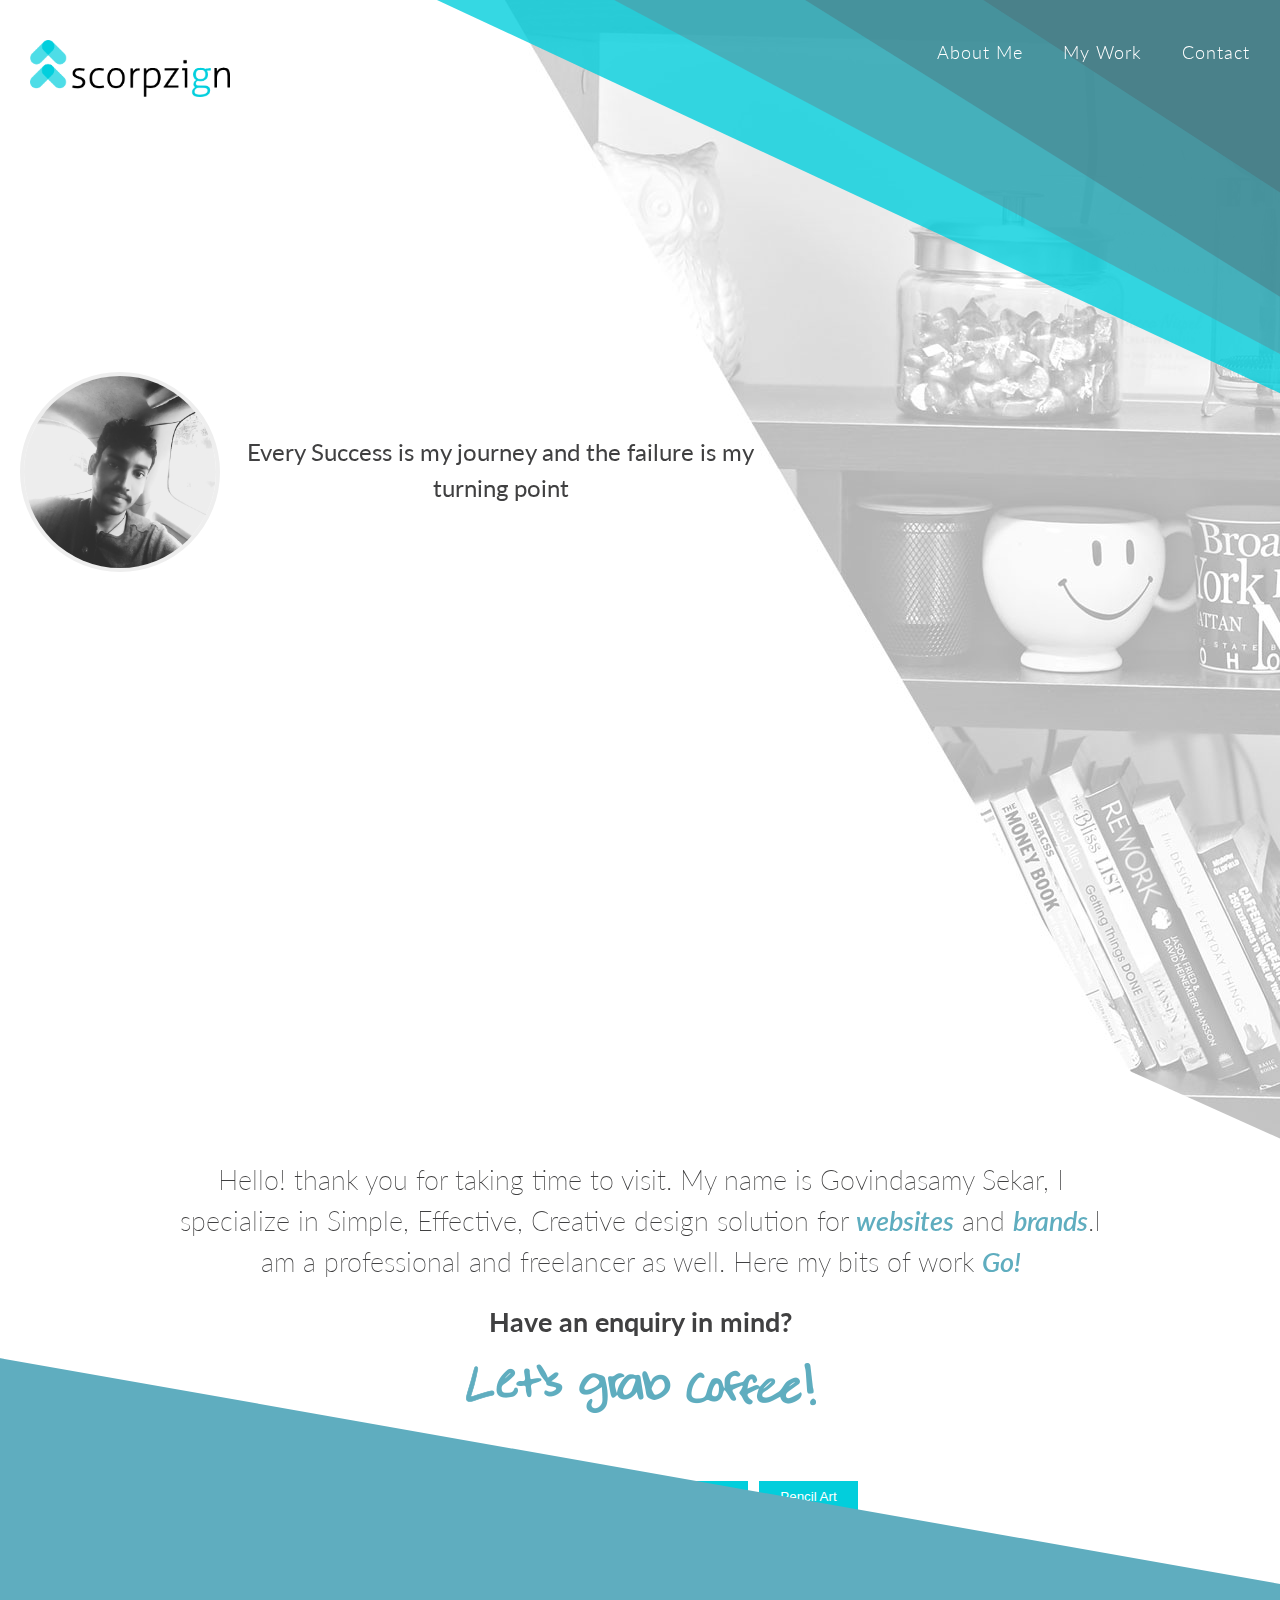
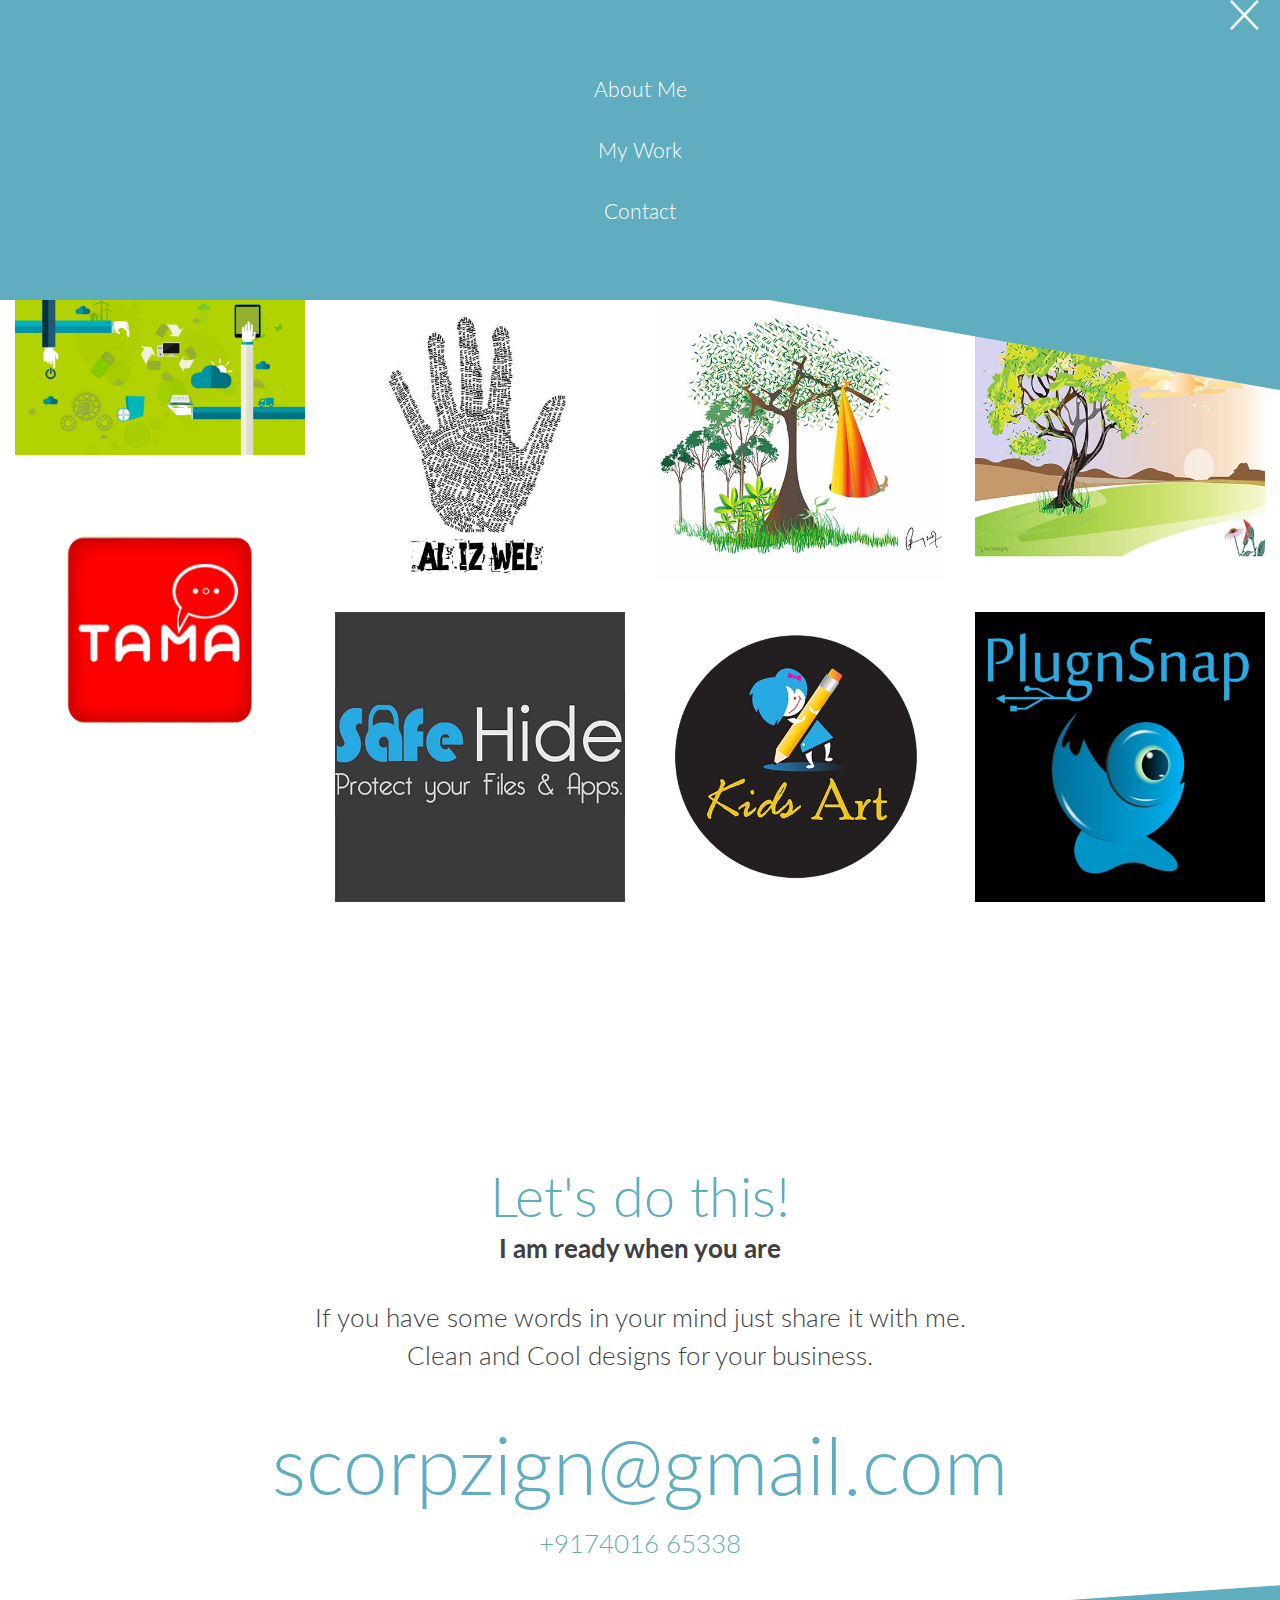
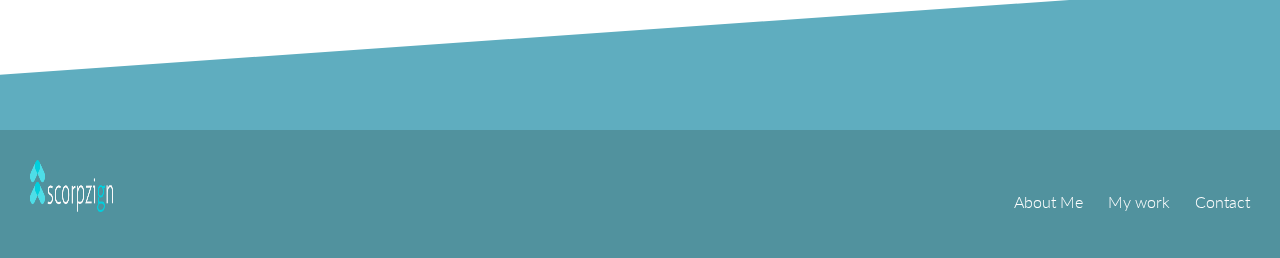
==== index.html @ b6881bab "Update index.html" ====
<!doctype html>
<html lang="en">
  
 
  
   <head>
    <meta http-equiv="content-type" content="text/html;charset=utf-8" />
      <meta name="viewport" content="width=device-width, initial-scale=1">
      <link rel="icon" type="image/x-icon" href="scorp-lpgplogo-fb.png"/>
      <title>Scorpzign - Web and Brand Designer</title>
      

    <meta name="description" content="Hello! thank you for taking time to visit. My name is Govindasamy Sekar, I specialize in Simple, Effective, Creative design solution for websites and brands.I am a professional and freelancer as well. Here my bits of work Go!">

<meta name="keywords" content="dofetch, do fetch, govindasamy, govindasamy sekar,web designer in karaikal , karaikal website, ui designer, govind">
    <meta name="author" content="govindasamy sekar">


<meta name="revisit-after" content="1 days"/>
<meta name="googlebot" content="ALL"/>
<meta name="robots" content="index,follow"/>
<meta name="rating" content="General"/>
<meta name="language" content="English">
<meta name="refresh" content="3">
      
      <link href='http://fonts.googleapis.com/css?family=Lato:400,300,700italic' rel='stylesheet' type='text/css'>		
<link rel="stylesheet" href="stylesheets/styles.css">
  <link rel="stylesheet" href="stylesheets/blueimp-gallery.min.css">
     
<link rel='stylesheet' id='style-css'  href='stylesheets/stylec1f9.css' type='text/css' media='all' />
<link rel="stylesheet" href="stylesheets/respon.css" media='all'/>


       <script>
  (function(i,s,o,g,r,a,m){i['GoogleAnalyticsObject']=r;i[r]=i[r]||function(){
  (i[r].q=i[r].q||[]).push(arguments)},i[r].l=1*new Date();a=s.createElement(o),
  m=s.getElementsByTagName(o)[0];a.async=1;a.src=g;m.parentNode.insertBefore(a,m)
  })(window,document,'script','https://www.google-analytics.com/analytics.js','ga');

  ga('create', 'UA-76411182-1', 'auto');
  ga('send', 'pageview');

</script>
   </head>
   
<body class="home">
      <div class="mobile-menu-wrapper"><a href="javascript:void(0)" class="close-menu">Close</a><a href="#about" title="About me" class="scroll">About Me</a><a href="#our-teams" title="My work" class="scroll">My Work</a><a href="#team-up" title="let's team up" class="scroll">Contact</a></div>
      <div class="pagewrapper">
         <div class="environment-image"></div>
         <div class="header"></div>
         <div class="header-wrapper">
            <div class="bars">
               <div class="bar-1"></div>
               <div class="bar-2"></div>
               <div class="bar-3"></div>
               <div class="bar-4"></div>
            </div>
            <div class="header-top">
               <a href="index.html" class="logo" title="dofetch"><img alt="dofetch" src="stylesheets/scorpzign-logo.png"></a>
               <nav><a href="#about" title="About me" class="scroll">About Me</a><a href="#our-teams" title="My work" class="our-teams-btn">My Work</a><a href="#team-up" title="let's team up" class="scroll">Contact</a><a href="#" title="Main Menu" class="mobile-menu">Menu</a></nav>
            </div>
            <div class="intro-message-wrapper">
               <div class="intro-message">
                 
                  <img src="stylesheets/govindasamy.png" class="govindasamy" alt="govindasamy">
                  <h1>Every Success is my journey and the failure is my turning point</h1>
               </div>
            </div>
         </div>
         <div class="bottom-page" id="about">
            <div class="triangle-intro"></div>
            <div class="intro-section">
               <p>Hello! thank you for taking time to visit. My name is Govindasamy Sekar, I specialize in Simple, Effective, Creative design solution for <em>websites</em> and <em>brands</em>.I am a professional and freelancer as well. Here my bits of work <em>Go!</em> </p>
               <p><strong>Have an enquiry in mind?</strong></p>
               <a href="#team-up" title="Let's grab coffee" class="grab-coffee">Let's grab coffee!</a>
            </div>
            <div class="bottom-page-content">
             
               <div class="portfolio" id="our-teams">

  
 <div class="container-fluid blockback">
   <div class="container-fluid nopadding">
      <div class="row vc_custom_1440172847478">
         <div class="wpb_column vc_column_container vc_col-sm-12">
            <div class="vc_column-inner ">
               <div class="wpb_wrapper">
                  <div class="container">
                     <div class="row ">
                        <div class="wpb_column vc_column_container vc_col-sm-12">
                           <div class="vc_column-inner ">
                              <div class="wpb_wrapper">
                                 <div class="main-wrapp">
                                    <div id="filters" class="fillter-wrap">	
                                        <button class="but activbut" data-filter="*">All </button>
                                      	
                                        <button class="but" data-filter=".branding">Branding </button>	
                                        <button class="but" data-filter=".designs">Designs </button>
                                       <button class="but" data-filter=".pencilart">Pencil Art</button>	
                                     </div>
                                    <div class="izotope-container home-izotope">
                                       <div class="grid-sizer"></div>
                                        
                                        
                           <!---pencil art---->         
                                        <div class="item pencilart">  <div class="layer"> <a href="pencilart.html" class="animsition-link"></a>	  <div class="vertical-align"> <h4>pencil art</h4> <h5>view</h5> </div> </div> <img class="img-responsive img-panel" src="stylesheets/D-02.jpg" alt="pencil art" /> </div> <div class="item pencilart">  <div class="layer"> <a href="pencilart.html" class="animsition-link"></a>	  <div class="vertical-align"> <h4>pencil art</h4> <h5>view</h5> </div> </div> <img class="img-responsive img-panel" src="stylesheets/D-04.jpg" alt="pencil art" /> </div> <div class="item pencilart">  <div class="layer"> <a href="pencilart.html" class="animsition-link"></a>	  <div class="vertical-align"> <h4>pencil art</h4> <h5>view</h5> </div> </div> <img class="img-responsive img-panel" src="stylesheets/D-05.jpg" alt="pencil art" /> </div> <div class="item pencilart">  <div class="layer"> <a href="pencilart.html" class="animsition-link"></a>	  <div class="vertical-align"> <h4>pencil art</h4> <h5>view</h5> </div> </div> <img class="img-responsive img-panel" src="stylesheets/D-07.jpg" alt="pencil art" /> </div>   
   <!---pencilart---->                   
                                           
                                                         
                                        
                                        
                                        
                                        
                                        
                                        
                                        
                                        
                                                
                                           <!---vector art---->         
                                        <div class="item designs">  <div class="layer"> <a href="designs.html" class="animsition-link"></a>	  <div class="vertical-align"> <h4>Designs</h4> <h5>view</h5> </div> </div> <img class="img-responsive img-panel" src="stylesheets/background-design2.jpg" alt="art"/> </div> <div class="item designs">  <div class="layer"> <a href="designs.html" class="animsition-link"></a>	  <div class="vertical-align"> <h4>Designs</h4> <h5>view</h5> </div> </div> <img class="img-responsive img-panel" src="stylesheets/I-01.jpg" alt="art"/> </div> <div class="item designs">  <div class="layer"> <a href="designs.html" class="animsition-link"></a>	  <div class="vertical-align"> <h4>Designs</h4> <h5>view</h5> </div> </div> <img class="img-responsive img-panel" src="stylesheets/I-02.jpg" alt="art"/> </div> <div class="item designs">  <div class="layer"> <a href="designs.html" class="animsition-link"></a>	  <div class="vertical-align"> <h4>Designs</h4> <h5>view</h5> </div> </div> <img class="img-responsive img-panel" src="stylesheets/I-06.jpg" alt="art"/> </div>   
   <!---vector---->                             
                                     
                                        
                                        
                                        
                                        
                                       <div class="item branding">
                                        <div class="layer">
                                            <a href="branding.html" class="animsition-link"></a>				
                                            <div class="vertical-align">
                                                <h4>brandings</h4>
                                                <h5>view</h5>
                                          </div> </div>
                                      <img class="img-responsive img-panel" src="stylesheets/tama.png" alt="logo"/>
                                        
                                    </div>';
                                     
                             <!---logo---->         
                                        <div class="item branding">  <div class="layer"> <a href="branding.html" class="animsition-link"></a>	  <div class="vertical-align"> <h4>brandings</h4> <h5>view</h5> </div> </div> <img class="img-responsive img-panel" src="stylesheets/C-02.jpg" alt="logo" /> </div> <div class="item branding">  <div class="layer"> <a href="branding.html" class="animsition-link"></a>	  <div class="vertical-align"> <h4>brandings</h4> <h5>view</h5> </div> </div> <img class="img-responsive img-panel" src="stylesheets/C-03.jpg" alt="logo" /> </div> <div class="item branding">  <div class="layer"> <a href="branding.html" class="animsition-link"></a>	  <div class="vertical-align"> <h4>brandings</h4> <h5>view</h5> </div> </div> <img class="img-responsive img-panel" src="stylesheets/C-05.jpg" alt="logo" /> </div>   
   <!---logo---->                                          
                                    
                                        
                                           
                                           
                                        
                                       </div>
                                    
                                     
                                     
                                    </div>
                                 </div>
                              </div>
                           </div>
                        </div>
                     </div>
                  </div>
               </div>
            </div>
         </div>
      </div>
   </div>
</div>    
                   
                   
                   
                   
                   
                   
                   
                   
                   
                   
  
</div>

                   
            
              
              
               <div class="lets-do-this" id="team-up">
                  <h2>Let's do this!</h2>
                  <p><strong>I am ready when you are</strong></p>
                  <p>If you have some words in your mind just share it with me. Clean and Cool designs for your business. </p>
                  <a href="mailto:dofetchcom@gmail.com" title="Let's do this">scorpzign@gmail.com</a>
                  <p style="color:#5fadbf;">+9174016 65338</p>
               </div>
               <div class="footer-wrapper">
                
                <div class="footer-top">
                   
                  </div>
                  <div class="footer-top-angle"></div>
                  <div class="wrapper">
                     <a href="index.html" title="dofetch" class="footer-logo"><img src="stylesheets/scorpzign-white.png" alt="Dofetch" width="83" height="52"/></a>
                   
                     <nav><a href="#about" title="About me" class="scroll">About Me</a><a href="#our-teams" title="My work" class="our-teams-btn">My work</a><a href="#contact" title="let's team up" class="scroll">Contact</a></nav>
                  </div>
               </div>
            </div>
         </div>
      </div>
      
<script src="stylesheets/jquery.min.js"></script>
     <script src="stylesheets/main.js"></script><script src="stylesheets/home.js"></script>


<script type='text/javascript' src='stylesheets/isotope.pkgd.min8f82.js?ver=4.10'></script>

<script type='text/javascript' src='stylesheets/allc1f9.js?ver=4.4.2'></script>
<script type='text/javascript' src='stylesheets/blueimp-gallery.min'></script>



   </body>
  
</html>
---- stylesheets/styles.css ----
html,
body,
div,
span,
object,
iframe,
h1,
h2,
h3,
h4,
h5,
h6,
p,
blockquote,
pre,
abbr,
address,
cite,
code,
del,
dfn,
em,
img,
ins,
kbd,
q,
samp,
small,
strong,
sub,
sup,
var,
b,
i,
dl,
dt,
dd,
ol,
ul,
li,
fieldset,
form,
label,
legend,
table,
caption,
tbody,
tfoot,
thead,
tr,
th,
td,
article,
aside,
canvas,
details,
figcaption,
figure,
footer,
header,
hgroup,
menu,
nav,
section,
summary,
time,
mark,
audio,
video {
    margin: 0;
    padding: 0;
    border: 0;
    outline: 0;
    font-size: 100%;
    vertical-align: baseline;
    background: transparent
}
body {
    line-height: 1
}
article,
aside,
details,
figcaption,
figure,
footer,
header,
hgroup,
menu,
nav,
section {
    display: block
}
nav ul {
    list-style: none
}
blockquote,
q {
    quotes: none
}
blockquote:before,
blockquote:after,
q:before,
q:after {
    content: '';
    content: none
}
a {
    margin: 0;
    padding: 0;
    font-size: 100%;
    vertical-align: baseline;
    background: transparent
}
ins {
    background-color: #ff9;
    color: #000;
    text-decoration: none
}
mark {
    background-color: #ff9;
    color: #000;
    font-style: italic;
    font-weight: bold
}
del {
    text-decoration: line-through
}
abbr[title],
dfn[title] {
    border-bottom: 1px dotted;
    cursor: help
}
table {
    border-collapse: collapse;
    border-spacing: 0
}
hr {
    display: block;
    height: 1px;
    border: 0;
    border-top: 1px solid #cccccc;
    margin: 1em 0;
    padding: 0
}
input,
select {
    vertical-align: middle
}
@keyframes fade-in {
    0% {
        opacity: 0
    }
    100% {
        opacity: 1
    }
}
@keyframes bar-1 {
    0% {
        top: -800px;
        right: -1400px
    }
    100% {
        top: -500px;
        right: -400px
    }
}
@keyframes bar-2 {
    0% {
        top: -800px;
        right: -1400px
    }
    100% {
        top: -600px;
        right: -430px
    }
}
@keyframes bar-3 {
    0% {
        top: -800px;
        right: -1400px
    }
    100% {
        top: -600px;
        right: -620px
    }
}
@keyframes bar-4 {
    0% {
        top: -800px;
        right: -1400px
    }
    100% {
        top: -600px;
        right: -740px
    }
}
@keyframes bar-1-mid {
    0% {
        top: -800px;
        right: -1400px
    }
    100% {
        top: -500px;
        right: -589px
    }
}
@keyframes bar-2-mid {
    0% {
        top: -800px;
        right: -1400px
    }
    100% {
        top: -600px;
        right: -510px
    }
}
@keyframes bar-3-mid {
    0% {
        top: -800px;
        right: -1400px
    }
    100% {
        top: -600px;
        right: -660px
    }
}
@keyframes bar-4-mid {
    0% {
        top: -800px;
        right: -1400px
    }
    100% {
        top: -600px;
        right: -830px
    }
}
@keyframes bar-1-tablet {
    0% {
        top: -800px;
        right: -1400px
    }
    100% {
        top: -500px;
        right: -800px
    }
}
@keyframes bar-2-tablet {
    0% {
        top: -800px;
        right: -1400px
    }
    100% {
        top: -600px;
        right: -720px
    }
}
@keyframes bar-3-tablet {
    0% {
        top: -800px;
        right: -1400px
    }
    100% {
        top: -600px;
        right: -840px
    }
}
@keyframes bar-4-tablet {
    0% {
        top: -800px;
        right: -1400px
    }
    100% {
        top: -600px;
        right: -940px
    }
}
@keyframes bar-1-mobile {
    0% {
        top: -800px;
        right: -1400px
    }
    100% {
        top: -500px;
        right: -880px
    }
}
@keyframes bar-2-mobile {
    0% {
        top: -800px;
        right: -1400px
    }
    100% {
        top: -600px;
        right: -860px
    }
}
@keyframes bar-3-mobile {
    0% {
        top: -800px;
        right: -1400px
    }
    100% {
        top: -600px;
        right: -930px
    }
}
@keyframes bar-4-mobile {
    0% {
        top: -800px;
        right: -1400px
    }
    100% {
        top: -600px;
        right: -1020px
    }
}
@keyframes bar-1-tiny {
    0% {
        top: -800px;
        right: -1400px
    }
    100% {
        top: -500px;
        right: -1040px
    }
}
@keyframes bar-2-tiny {
    0% {
        top: -800px;
        right: -1400px
    }
    100% {
        top: -600px;
        right: -1000px
    }
}
@keyframes bar-3-tiny {
    0% {
        top: -800px;
        right: -1400px
    }
    100% {
        top: -600px;
        right: -1020px
    }
}
@keyframes bar-4-tiny {
    0% {
        top: -800px;
        right: -1400px
    }
    100% {
        top: -600px;
        right: -1080px
    }
}
@keyframes tada {
    from {
        -webkit-transform: scale3d(1, 1, 1);
        transform: scale3d(1, 1, 1)
    }
    10%,
    20% {
        -webkit-transform: scale3d(0.9, 0.9, 0.9) rotate3d(0, 0, 1, -3deg);
        transform: scale3d(0.9, 0.9, 0.9) rotate3d(0, 0, 1, -3deg)
    }
    30%,
    50%,
    70%,
    90% {
        -webkit-transform: scale3d(1.1, 1.1, 1.1) rotate3d(0, 0, 1, 3deg);
        transform: scale3d(1.1, 1.1, 1.1) rotate3d(0, 0, 1, 3deg)
    }
    40%,
    60%,
    80% {
        -webkit-transform: scale3d(1.1, 1.1, 1.1) rotate3d(0, 0, 1, -3deg);
        transform: scale3d(1.1, 1.1, 1.1) rotate3d(0, 0, 1, -3deg)
    }
    to {
        -webkit-transform: scale3d(1, 1, 1);
        transform: scale3d(1, 1, 1)
    }
}
@keyframes lookout {
    0% {
        top: 0%
    }
    100% {
        top: -20%
    }
}
* {
    -webkit-box-sizing: border-box;
    -moz-box-sizing: border-box;
    box-sizing: border-box
}
body {
    font-size: 1em;
    font-family: "Lato", Arial, "Helvetica Neue", Helvetica, sans-serif;
    line-height: 1.5;
    color: #404041
}
.preload {
    display: none
}
::-moz-selection {
    color: #fff;
    background: #5fadbf
}
::selection {
    color: #fff;
    background: #5fadbf
}
h3 {
    font-size: 2.5em
}
a.button {
    color: #fff;
    text-decoration: none;
    border: 1px solid #fff;
    display: block;
    padding: 10px;
    font-size: 1.2em;
    font-weight: 300;
    -webkit-border-radius: 12px;
    -moz-border-radius: 12px;
    border-radius: 12px;
    -webkit-transition: all 0.2s ease-in-out;
    -moz-transition: all 0.2s ease-in-out;
    -o-transition: all 0.2s ease-in-out;
    transition: all 0.2s ease-in-out;
    outline: 1px solid transparent;
    cursor: pointer;
    text-align: center
}
a.button:hover {
    background: #fff;
    color: #5fadbf
}
.mobile-menu-wrapper {
    position: fixed;
    bottom: -1000px;
    width: 100%;
    background: #5fadbf;
    z-index: 9999;
    padding: 68px 0;
    height: 310px;
    -webkit-transition: all 0.2s ease-in-out;
    -moz-transition: all 0.2s ease-in-out;
    -o-transition: all 0.2s ease-in-out;
    transition: all 0.2s ease-in-out;
    outline: 1px solid transparent
}
.mobile-menu-wrapper:before {
    position: absolute;
    top: -100px;
    left: -230px;
    display: block;
    content: '';
    width: 150%;
    height: 400px;
    transform: rotate(10deg);
    -webkit-transform: rotate(10deg);
    -moz-transform: rotate(10deg);
    -o-transform: rotate(10deg);
    -ms-transform: rotate(10deg);
    background: #5fadbf;
    z-index: 9
}
.mobile-menu-wrapper a.close-menu {
    position: absolute;
    background: url(close.png) no-repeat top left;
    background-size: contain;
    width: 24px;
    height: 24px;
    top: 10px;
    right: 0;
    text-indent: -90000em;
    z-index: 9999
}
.mobile-menu-wrapper a {
    display: block;
    width: 100%;
    text-align: center;
    padding: 15px 25px;
    position: relative;
    z-index: 10;
    text-decoration: none;
    color: #fff;
    font-size: 1.3em;
    font-weight: 300
}
.header-top,
.intro-message-wrapper {
    max-width: 1385px;
    margin: 0 auto;
    padding: 0 30px 0
}
.header-top {
    position: relative
}
.header {
    min-height: 800px
}
.header-wrapper {
    position: fixed;
    z-index: 3;
    top: 0;
    width:100%;
    padding-top: 40px;
    animation: fade-in 2s 1;
    min-height: 800px
}
.header-wrapper nav {
    float: right;
    position: relative;
    z-index: 10
}
.header-wrapper nav a {
    color: #fff;
    text-decoration: none;
    margin-left: 40px;
    font-weight: 300;
    letter-spacing: 1px;
    font-size: 1.1em;
    -webkit-transition: all 0.2s ease-in-out;
    -moz-transition: all 0.2s ease-in-out;
    -o-transition: all 0.2s ease-in-out;
    transition: all 0.2s ease-in-out;
    outline: 1px solid transparent
}
.header-wrapper nav a:hover {
    color: #000
}
.header-wrapper nav a.mobile-menu {
    display: none
}
.logo {
    display: block;
   
   
    position: relative;
    float: left
}
.logo:hover {
    -webkit-animation-duration: 1s;
    animation-duration: 1s;
    -webkit-animation-fill-mode: both;
    animation-fill-mode: both;
    -webkit-animation-name: tada;
    animation-name: tada;
    animation-delay: .5s
}
.social a {
    float: left;
    margin-left: 15px;
    opacity: 1;
    cursor: pointer
}
.social a:hover {
    opacity: .8
}

.lets-do-this {
    text-align: center;
    padding-bottom: 100px;
        padding-top:190px;
}
.lets-do-this h2 {
    font-size: 3.5em;
    line-height: 1.2;
    color: #5fadbf;
    font-weight: 300;
    font-family: "Lato", Arial, "Helvetica Neue", Helvetica, sans-serif
}
.lets-do-this p {
    font-size: 1.6em;
    font-weight: 300;
    max-width: 690px;
    margin: 0 auto 30px
}
.lets-do-this p strong {
    display: block
}
.lets-do-this a {
    font-size: 5em;
    text-decoration: none;
    color: #5fadbf;
    font-weight: 300
}
.lets-do-this a:hover {
    color: #4a818a
}
.beer-message {
    position: absolute;
    top: 30px;
    opacity: 0;
    right: -20px;
    width: 100px;
    height: 35px;
    font-size: .7em;
    -webkit-transition: all 0.2s ease-in-out;
    -moz-transition: all 0.2s ease-in-out;
    -o-transition: all 0.2s ease-in-out;
    transition: all 0.2s ease-in-out;
    outline: 1px solid transparent
}
.beer-hover {
    position: relative
}
.beer-hover:hover .beer-message {
    opacity: 1
}
.wrapper {
    background: #51929e;
    padding: 30px 30px 40px;
    overflow: hidden;
    z-index: 10;
    position: relative
}
.wrapper .footer-logo {
    float: left;
    margin-right: 20px
}
.wrapper p.copyright {
    float: left;
    padding-top: 30px;
    color: #7fbdcc
}
.wrapper nav {
    float: right;
    padding-top: 30px
}
.wrapper nav a {
    text-decoration: none;
    margin-left: 25px;
    color: #fff;
    font-weight: 300
}
.wrapper nav a:hover {
    color: #7fbdcc
}
.footer-wrapper {
    position: relative;
    padding-top: 100px;
    margin-top: -63px;
}
.footer-wrapper .footer-top-angle {
    background: #51929e;
    width: 100%;
   
    -webkit-transform: skewY(-2deg);
    transform: skewY(-2deg);j
    position: absolute;
    top: 70px;
    z-index: 7
}
.footer-wrapper .open-slideshow {
    cursor: pointer;
    -webkit-transition: all 0.2s ease-in-out;
    -moz-transition: all 0.2s ease-in-out;
    -o-transition: all 0.2s ease-in-out;
    transition: all 0.2s ease-in-out;
    outline: 1px solid transparent;
    -webkit-transform: skewY(2deg);
    transform: skewY(2deg);
    padding-top: 20px;
        display:none;
}
.footer-wrapper .open-slideshow img {
    opacity: 0;
    margin: 0 auto;
    display: block;
    width: 50px;
    -webkit-transition: all 0.2s ease-in-out;
    -moz-transition: all 0.2s ease-in-out;
    -o-transition: all 0.2s ease-in-out;
    transition: all 0.2s ease-in-out;
    outline: 1px solid transparent;
    -webkit-transform: skewY(1deg);
    transform: skewY(1deg)
}
.footer-wrapper .footer-top {
    background: #5fadbf;
    width: 100%;
    height: 160px;
    -webkit-transform: skewY(-4deg);
    transform: skewY(-4deg);
    position: absolute;
    top: 0;
    z-index: 7;
    cursor: pointer
}
.footer-wrapper .footer-top:hover .open-slideshow img {
    opacity: .5
}
.footer-slideshow {
    
    background-size: cover;
    position: absolute;
    overflow: hidden;
    height: 0;
    bottom: 120px;
    -webkit-transition: all 0.2s ease-in-out;
    -moz-transition: all 0.2s ease-in-out;
    -o-transition: all 0.2s ease-in-out;
    transition: all 0.2s ease-in-out;
    outline: 1px solid transparent;
    z-index: 7;
    width: 100%;
    background: #fff
}
.footer-slideshow:before {
    content: '';
    display: block;
    background: #fff;
    width: 100%;
    height: 90px;
    -webkit-transform: skewY(-2deg);
    transform: skewY(-2deg);
    position: absolute;
    top: -40px;
    z-index: 10
}
.footer-slideshow li {
    background-size: cover !important;
    background-position: center center;
    height: 663px
}
.footer-slideshow img {
    width: 100%;
    opacity: 0
}
.footer-slideshow .flex-control-nav {
    display: none
}
.footer-slideshow .close-team {
    position: absolute;
    right: 30px;
    top: 60px;
    width: 24px;
    height: 24px;
    background: url(../images/close.png) no-repeat top left;
    background-size: contain;
    text-indent: -9999em;
    z-index: 99
}
.footer-slideshow ul.slides {
    display: none
}
.footer-slideshow.open {
    height: 663px
}
.footer-slideshow.open ul.slides {
    display: block
}
.custom-navigation-team a {
    display: block;
    width: 15px;
    height: 29px;
    text-indent: -9999em;
    position: absolute;
    top: 50%;
    margin-top: -15px;
    z-index: 999
}

.error-pagewrapper {
    position: relative;
    overflow: hidden
}
.error-pagewrapper h1 {
    padding-top: 50px
}
.error-pagewrapper h1 img {
    max-width: 975px;
    width: 90%;
    margin: 0 auto;
    display: block
}
.error-pagewrapper p {
    text-align: center;
    padding: 20px 30px;
    font-size: 1.5em;
    margin-bottom: 40px
}
.error-pagewrapper a {
    text-align: center;
    text-decoration: none;
    font-size: 3.7em;
    color: #5fadbf;
    display: block;
    font-weight: 200
}
.error-pagewrapper a:hover {
    color: #51929e
}
.error-pagewrapper .footer-wrapper {
    position: absolute;
    bottom: -15px;
    width: 100%;
    left: 0
}
@media screen and (min-width: 1500px) {
    .footer-slideshow.open {
        height: 695px
    }
    .footer-slideshow li {
        background-position: top center
    }
}
@media screen and (min-width: 1800px) {
    .footer-slideshow.open {
        height: 665px
    }
}
@media screen and (min-width: 2050px) {
    .footer-slideshow.open {
        height: 685px
    }
}
@media screen and (max-height: 950px) {
    .error-pagewrapper h1 img {
        max-width: 550px
    }
    .error-pagewrapper p {
        font-size: 1.2em
    }
    .error-pagewrapper a {
        font-size: 2em
    }
}
@media screen and (max-height: 780px) {
    .error-pagewrapper {
        min-height: 700px
    }
}
@media screen and (max-width: 1200px) {
    .footer-slideshow.open {
        height: 610px
    }
}
@media screen and (max-width: 1100px) {
    .footer-slideshow.open {
        height: 550px
    }
    .footer-slideshow li {
        height: 563px
    }
}
@media screen and (max-width: 940px) {
    .lets-do-this a {
        font-size: 4em
    }
    .footer-slideshow li {
        height: 495px
    }
}
@media screen and (max-width: 850px) {
    .footer-slideshow.open {
        height: 530px
    }
}
@media screen and (max-width: 800px) {
    .footer-slideshow.open {
        height: 500px
    }
}
@media screen and (max-width: 800px),
screen and (max-device-width: 1024px) and (orientation: landscape) {
    body.hold {
        position: fixed;
        overflow: hidden
    }
    .header-wrapper nav a {
        display: none
    }
    .header-wrapper nav a.mobile-menu {
        display: block
    }
    .mobile-menu-wrapper.show {
        bottom: 0
    }
    .lets-do-this a {
        font-size: 3em
    }
}
@media screen and (max-width: 700px) {
    .wrapper nav {
        float: left;
        clear: both
    }
    .wrapper nav a {
        margin: 0 25px 0 0
    }
}
@media screen and (max-width: 675px) {
    .lets-do-this p {
        font-size: 1.2em;
        max-width: 490px
    }
}
@media screen and (max-width: 600px) {
    .footer-slideshow.open {
        height: 540px
    }
    .custom-navigation-team a {
        top: 37%
    }
}
@media screen and (max-width: 550px) {
    .header,
    .header-wrapper {
        min-height: 600px
    }
    .logo {
        width: 98px;
        height: 64px;
        background-size: contain;
        margin-top: 20px
    }
    .lets-do-this a {
        font-size: 1.6em
    }
    .lets-do-this {
        padding-top: 40px
    }
    .footer-slideshow li {
        height: 425px
    }
}
@media screen and (max-width: 450px) {
    .mobile-menu-wrapper:before {
        left: -130px
    }
    .mobile-menu-wrapper a.close-menu {
        top: 0
    }
    .wrapper nav a {
        display: block;
        float: none;
        margin-bottom: 10px
    }
    .lets-do-this p {
        padding: 0 30px
    }
    .lets-do-this h2 {
        padding-right: 0;
        font-size: 2.5em
    }
    .footer-slideshow li {
        height: 335px
    }
    .error-pagewrapper h1 img {
        max-width: 250px
    }
    .error-pagewrapper p {
        margin-bottom: 0
    }
    .error-pagewrapper p,
    .error-pagewrapper a {
        font-size: 1em
    }
}
.svg .logo {
   
    background-size: contain
}

.environment-image {
    background: url(main_image.jpg) no-repeat top right;
    position: fixed;
    top: 0;
    right: 0;
    z-index: 1;
    width: 776px;
    height: 1328px;
    animation: fade-in 1s 1;
    animation-direction: alternate
}
.bars .bar-1 {
    background: #02CEDC;
    width: 1400px;
    height: 800px;
    position: absolute;
    z-index: 2;
    opacity: .8;
    right: -400px;
    top: -500px;
    transform: rotate(24deg);
    -webkit-transform: rotate(24deg);
    -moz-transform: rotate(24deg);
    -o-transform: rotate(24deg);
    -ms-transform: rotate(24deg);
    animation: bar-1 .4s 1;
    animation-direction: alternate
}
.bars .bar-2 {
    background: #5498a4;
    z-index: 3;
    opacity: .6;
    width: 1400px;
    height: 800px;
    position: absolute;
    right: -430px;
    top: -600px;
    transform: rotate(28deg);
    -webkit-transform: rotate(28deg);
    -moz-transform: rotate(28deg);
    -o-transform: rotate(28deg);
    -ms-transform: rotate(28deg);
    animation: bar-2 .5s 1;
    animation-direction: alternate
}
.bars .bar-3 {
    background: #4a818a;
    z-index: 4;
    opacity: .6;
    width: 1400px;
    height: 800px;
    position: absolute;
    right: -620px;
    top: -600px;
    transform: rotate(32deg);
    -webkit-transform: rotate(32deg);
    -moz-transform: rotate(32deg);
    -o-transform: rotate(32deg);
    -ms-transform: rotate(32deg);
    animation: bar-3 .6s 1;
    animation-direction: alternate
}
.bars .bar-4 {
    background: #4a818a;
    z-index: 5;
    opacity: 1;
    width: 1400px;
    height: 800px;
    position: absolute;
    right: -740px;
    top: -600px;
    transform: rotate(33deg);
    -webkit-transform: rotate(33deg);
    -moz-transform: rotate(33deg);
    -o-transform: rotate(33deg);
    -ms-transform: rotate(33deg);
    animation: bar-4 .7s 1;
    animation-direction: alternate
}
.intro-message {
    width: 716px;
    height: 210px;
    text-align: center;
    animation: fade-in 2s 1
}
.intro-message h2 {
    width: 693px;
    height: 136px;
   /* background: url(../images/smallbutmighty.png) no-repeat top left;*/
    text-indent: -99000px;
    margin: 9px -45px 0 0;
    overflow: hidden;
    position: relative
}
.intro-message h2 span {
    display: none;
    position: absolute;
    opacity: .4;
    background: url(../images/smallbutmighty-darker.png) no-repeat top left
}
.intro-message h1 {
    font-size: 1.5em;
    font-weight: normal;
    color: #404041;
    margin: -26px -45px 0 0
}
.intro-message-wrapper {
    width: 100%;
    max-width: 1360px;
    padding: 420px 20px 0;
    margin: 0 auto
}
.bottom-page {
    position: relative;
    z-index: 50;
    padding-top: 290px
}
.bottom-page-content {
    background: #fff;
    z-index: 80;
    position: relative
}
.triangle-intro {
    width: 100%;
    height: 195px;
    position: relative;
    margin: 0 0 6px;
    padding: 13px;
    border: none;
    text-align: center;
    -webkit-transform: scaleY(3);
    transform: scaleY(3);
    -webkit-backface-visibility: hidden
}
.triangle-intro:before {
    width: 50%;
    height: 100%;
    position: absolute;
    content: "";
    top: 0;
    left: 0;
    border: none;
    background: #fff;
    -webkit-transform: skewY(-8.5deg);
    transform: skewY(-8.5deg);
    -webkit-backface-visibility: hidden
}
.triangle-intro:after {
    width: 50%;
    height: 100%;
    position: absolute;
    content: "";
    top: 0;
    right: 0;
    border: none;
    background: #fff;
    -webkit-transform: skewY(8.5deg);
    transform: skewY(8.5deg);
    -webkit-backface-visibility: hidden
}
.intro-section {
    text-align: center;
    max-width: 955px;
    font-size: 1.7em;
    font-weight: 200;
    position: absolute;
    top: 190px;
    left: 50%;
    margin-left: -477px;
    z-index: 55
}
.intro-section p {
    margin-bottom: 20px
}
.intro-section em {
    color: #5fadbf;
    font-style: italic;
    font-weight: 600
}
.intro-section a {
    text-decoration: none;
    color: #404041
}
.intro-section a:hover {
    color: #5fadbf
}
.intro-section a.huskers:hover {
    color: #d00000
}
.intro-section .grab-coffee {
    width: 350px;
    height: 50px;
    display: block;
    background: url(../stylesheets/grabcoffee.png) no-repeat top left;
    margin: 0 auto;
    text-indent: -90000px
}
.intro-section .grab-coffee:hover {
    opacity: .7
}
.bottom-page-content {
    position: relative;
    padding-top: 90px;
    -webkit-transition: all 0.2s ease-in-out;
    -moz-transition: all 0.2s ease-in-out;
    -o-transition: all 0.2s ease-in-out;
    transition: all 0.2s ease-in-out;
    outline: 1px solid transparent;
    overflow: hidden
}
.teammate-title {
    color: #fff;
    width: 543px;
    height: 500px;
    position: absolute;
    right: 0;
    top: 3px;
    z-index: 10
}
.teammate-title:before {
    content: '';
    display: block;
    width: 0;
    height: 0;
    border-style: solid;
    border-width: 221px 515px 253px 0;
    border-color: transparent #7fbdcc transparent transparent;
    position: absolute;
    top: 0;
    right: 0;
    z-index: 5
}
.teammate-title h2 {
    font-weight: 300;
    font-size: 3.5em;
    position: relative;
    z-index: 10;
    line-height: 1.2;
    width: 330px;
    margin-top: 160px;
    float: right
}
.teammates {
    position: relative
}
.teammates:after {
    content: '';
    display: block;
    clear: both;
    width: 1px
}
.becca,
.hannah {
    width: 50%;
    height: 1440px;
    overflow: hidden
}
.becca .name,
.hannah .name {
    display: none
}
.becca .slideshow,
.hannah .slideshow {
    z-index: 1;
    width: 180%;
    height: 100%;
    opacity: 1
}
.becca .slideshow .flex-viewport,
.hannah .slideshow .flex-viewport {
    width: 100%;
    height: 100%;
    position: absolute;
    top: 0;
    left: 0
}
.becca .slideshow .flex-control-nav,
.hannah .slideshow .flex-control-nav {
    display: none
}
.becca .slideshow .slides,
.hannah .slideshow .slides {
    height: 100%
}
.becca .slideshow .slides li,
.hannah .slideshow .slides li {
    width: 100%;
    height: 100%;
    min-height: 1400px;
    background-position: center top;
    background-size: cover;
    background-repeat: no-repeat
}
.becca .slideshow .slides li img,
.hannah .slideshow .slides li img {
    opacity: 0
}

.becca:before {
    position: absolute;
    top: 0;
    left: 0;
    content: '';
    display: block;
    width: 0;
    height: 0;
    z-index: 5;
    border-style: solid;
    border-width: 380px 780px 0 0;
    border-color: #ffffff transparent transparent transparent
}
.becca:after {
    content: '';
    display: block;
    position: absolute;
    bottom: 0;
    left: 0;
    width: 0;
    height: 0;
    z-index: 5;
    border-style: solid;
    border-width: 380px 0 0 780px;
    border-color: transparent transparent transparent #ffffff
}
.becca ul.slides {
    display: none
}
.becca .handle {
    position: absolute;
    right: 0;
    top: 50%;
    width: 100%;
    margin-top: -157px;
    -webkit-transition: all 0.2s ease-in-out;
    -moz-transition: all 0.2s ease-in-out;
    -o-transition: all 0.2s ease-in-out;
    transition: all 0.2s ease-in-out;
    outline: 1px solid transparent
}
.becca .handle .arrow {
    width: 0;
    height: 0;
    border-style: solid;
    border-width: 157.5px 156px 157.5px 0;
    border-color: transparent #5498a4 transparent transparent;
    position: absolute;
    top: 0;
    right: 0;
    z-index: 3;
    opacity: .7;
    -webkit-transition: all 0.2s ease-in-out;
    -moz-transition: all 0.2s ease-in-out;
    -o-transition: all 0.2s ease-in-out;
    transition: all 0.2s ease-in-out;
    outline: 1px solid transparent
}
.becca .handle a.open-container {
    color: #fff;
    float: right;
    font-size: 4em;
    position: relative;
    text-decoration: none;
    z-index: 5;
    display: block;
    padding: 108px 25px 100px 0;
    display: block;
    max-width: 550px;
    cursor: pointer
}
.becca .handle a.open-container span {
    display: none
}
.becca .handle a.open-container .letter {
    display: block
}
.becca .handle:before {
    content: '';
    display: block;
    width: 0;
    height: 314px;
    background: #5498a4;
    opacity: .7;
    position: absolute;
    top: 0;
    right: 0;
    z-index: 3;
    -webkit-transition: all 0.2s ease-in-out;
    -moz-transition: all 0.2s ease-in-out;
    -o-transition: all 0.2s ease-in-out;
    transition: all 0.2s ease-in-out;
    outline: 1px solid transparent
}
.becca .handle:hover {
    cursor: pointer
}
.becca .handle:hover .arrow {
    right: 70px
}
.becca .handle:hover:before {
    width: 70px
}
.hannah {
    float: right;
    background: url(../images/slider/hannah.jpg) no-repeat 25% top;
    background-size: cover;
    position: relative
}
.hannah:before {
    position: absolute;
    top: 0;
    right: 0;
    content: '';
    display: block;
    width: 0;
    height: 0;
    z-index: 5;
    border-style: solid;
    border-width: 0 780px 380px 0;
    border-color: transparent #ffffff transparent transparent
}
.hannah:after {
    content: '';
    display: block;
    position: absolute;
    bottom: 0;
    right: 0;
    width: 0;
    height: 0;
    z-index: 5;
    border-style: solid;
    border-width: 0 0 380px 780px;
    border-color: transparent transparent #ffffff transparent
}
.hannah .social a {
    margin: 0 20px 0 0
}
.hannah ul.slides {
    display: none
}
.hannah .handle {
    position: absolute;
    left: 0;
    top: 50%;
    margin-top: -157px;
    width: 100%;
    -webkit-transition: all 0.2s ease-in-out;
    -moz-transition: all 0.2s ease-in-out;
    -o-transition: all 0.2s ease-in-out;
    transition: all 0.2s ease-in-out;
    outline: 1px solid transparent
}
.hannah .handle .arrow {
    width: 0;
    height: 0;
    border-style: solid;
    border-width: 157.5px 0 157.5px 156px;
    border-color: transparent transparent transparent #4a818a;
    position: absolute;
    top: 0;
    left: 0;
    z-index: 3;
    -webkit-transition: all 0.2s ease-in-out;
    -moz-transition: all 0.2s ease-in-out;
    -o-transition: all 0.2s ease-in-out;
    transition: all 0.2s ease-in-out;
    outline: 1px solid transparent;
    opacity: .9
}
.hannah .handle a.open-container {
    color: #fff;
    text-decoration: none;
    font-size: 4em;
    position: relative;
    z-index: 5;
    display: block;
    padding: 108px 0 100px 25px;
    max-width: 550px;
    cursor: pointer
}
.hannah .handle a.open-container span {
    display: none
}
.hannah .handle a.open-container .letter {
    display: block
}
.hannah .handle:before {
    content: '';
    display: block;
    width: 0;
    height: 314px;
    background: #4a818a;
    opacity: .9;
    position: absolute;
    top: 0;
    left: 0;
    z-index: 3;
    -webkit-transition: all 0.2s ease-in-out;
    -moz-transition: all 0.2s ease-in-out;
    -o-transition: all 0.2s ease-in-out;
    transition: all 0.2s ease-in-out;
    outline: 1px solid transparent
}
.hannah .handle:hover {
    cursor: pointer
}
.hannah .handle:hover .arrow {
    left: 70px
}
.hannah .handle:hover:before {
    width: 70px
}
.diag-border-top {
    width: 100%;
    height: 90px;
    border: none;
    top: 190px;
    position: absolute;
    z-index: 3
}
.diag-border-top:before {
    width: 50%;
    height: 100%;
    position: absolute;
    content: "";
    top: 0;
    left: 0;
    border: none;
    background: -moz-linear-gradient(top, #fff 0%, #fff 78%, rgba(249, 252, 254, 0) 79%, rgba(125, 185, 232, 0) 100%);
    background: -webkit-gradient(linear, left top, left bottom, color-stop(0%, #fff), color-stop(78%, #fff), color-stop(79%, rgba(249, 252, 254, 0)), color-stop(100%, rgba(125, 185, 232, 0)));
    background: -webkit-linear-gradient(top, #fff 0%, #fff 78%, rgba(249, 252, 254, 0) 79%, rgba(125, 185, 232, 0) 100%);
    background: -o-linear-gradient(top, #fff 0%, #fff 78%, rgba(249, 252, 254, 0) 79%, rgba(125, 185, 232, 0) 100%);
    background: -ms-linear-gradient(top, #fff 0%, #fff 78%, rgba(249, 252, 254, 0) 79%, rgba(125, 185, 232, 0) 100%);
    background: linear-gradient(to bottom, #ffffff 0%, #ffffff 78%, rgba(249, 252, 254, 0) 79%, rgba(125, 185, 232, 0) 100%);
    filter: progid: DXImageTransform.Microsoft.gradient(startColorstr='#ffffff', endColorstr='#007db9e8', GradientType=0);
    -webkit-transform: skewY(-26deg);
    transform: skewY(-26deg)
}
.diag-border-top:after {
    width: 50%;
    height: 100%;
    position: absolute;
    content: "";
    top: 0;
    right: 0;
    border: none;
    background: -moz-linear-gradient(top, #fff 0%, #fff 78%, rgba(249, 252, 254, 0) 79%, rgba(125, 185, 232, 0) 100%);
    background: -webkit-gradient(linear, left top, left bottom, color-stop(0%, #fff), color-stop(78%, #fff), color-stop(79%, rgba(249, 252, 254, 0)), color-stop(100%, rgba(125, 185, 232, 0)));
    background: -webkit-linear-gradient(top, #fff 0%, #fff 78%, rgba(249, 252, 254, 0) 79%, rgba(125, 185, 232, 0) 100%);
    background: -o-linear-gradient(top, #fff 0%, #fff 78%, rgba(249, 252, 254, 0) 79%, rgba(125, 185, 232, 0) 100%);
    background: -ms-linear-gradient(top, #fff 0%, #fff 78%, rgba(249, 252, 254, 0) 79%, rgba(125, 185, 232, 0) 100%);
    background: linear-gradient(to bottom, #ffffff 0%, #ffffff 78%, rgba(249, 252, 254, 0) 79%, rgba(125, 185, 232, 0) 100%);
    filter: progid: DXImageTransform.Microsoft.gradient(startColorstr='#ffffff', endColorstr='#007db9e8', GradientType=0);
    -webkit-transform: skewY(26deg);
    transform: skewY(26deg)
}
.diag-border {
    width: 100%;
    height: 90px;
    border: none;
    bottom: 300px;
    position: absolute;
    z-index: 9
}
.diag-border:before {
    width: 50%;
    height: 100%;
    position: absolute;
    content: "";
    top: 0;
    left: 0;
    border: none;
    background: -moz-linear-gradient(top, rgba(108, 167, 179, 0.8) 0%, rgba(108, 167, 179, 0.8) 50%, #89b9c2 51%, #89b9c2 100%);
    background: -webkit-gradient(linear, left top, left bottom, color-stop(0%, rgba(108, 167, 179, 0.8)), color-stop(50%, rgba(108, 167, 179, 0.8)), color-stop(51%, #89b9c2), color-stop(100%, #89b9c2));
    background: -webkit-linear-gradient(top, rgba(108, 167, 179, 0.8) 0%, rgba(108, 167, 179, 0.8) 50%, #89b9c2 51%, #89b9c2 100%);
    background: -o-linear-gradient(top, rgba(108, 167, 179, 0.8) 0%, rgba(108, 167, 179, 0.8) 50%, #89b9c2 51%, #89b9c2 100%);
    background: -ms-linear-gradient(top, rgba(108, 167, 179, 0.8) 0%, rgba(108, 167, 179, 0.8) 50%, #89b9c2 51%, #89b9c2 100%);
    background: linear-gradient(to bottom, rgba(108, 167, 179, 0.8) 0%, rgba(108, 167, 179, 0.8) 50%, #89b9c2 51%, #89b9c2 100%);
    filter: progid: DXImageTransform.Microsoft.gradient(startColorstr='#cc6ca7b3', endColorstr='#89b9c2', GradientType=0);
    -webkit-transform: skewY(26deg);
    transform: skewY(26deg)
}
.diag-border:after {
    width: 50%;
    height: 100%;
    position: absolute;
    content: "";
    top: 0;
    right: 0;
    border: none;
    background: -moz-linear-gradient(top, rgba(108, 167, 179, 0.8) 0%, rgba(108, 167, 179, 0.8) 50%, #89b9c2 51%, #89b9c2 100%);
    background: -webkit-gradient(linear, left top, left bottom, color-stop(0%, rgba(108, 167, 179, 0.8)), color-stop(50%, rgba(108, 167, 179, 0.8)), color-stop(51%, #89b9c2), color-stop(100%, #89b9c2));
    background: -webkit-linear-gradient(top, rgba(108, 167, 179, 0.8) 0%, rgba(108, 167, 179, 0.8) 50%, #89b9c2 51%, #89b9c2 100%);
    background: -o-linear-gradient(top, rgba(108, 167, 179, 0.8) 0%, rgba(108, 167, 179, 0.8) 50%, #89b9c2 51%, #89b9c2 100%);
    background: -ms-linear-gradient(top, rgba(108, 167, 179, 0.8) 0%, rgba(108, 167, 179, 0.8) 50%, #89b9c2 51%, #89b9c2 100%);
    background: linear-gradient(to bottom, rgba(108, 167, 179, 0.8) 0%, rgba(108, 167, 179, 0.8) 50%, #89b9c2 51%, #89b9c2 100%);
    filter: progid: DXImageTransform.Microsoft.gradient(startColorstr='#cc6ca7b3', endColorstr='#89b9c2', GradientType=0);
    -webkit-transform: skewY(-26deg);
    transform: skewY(-26deg)
}
.information {
    top: 3000px;
    left: -100%;
    position: absolute;
    width: 100%;
    height: 710px
}
.information:before {
    content: '';
    display: block;
    width: 100%;
    height: 100%;
    background: rgba(137, 185, 194, 0.85);
    z-index: 3;
    position: absolute
}
.information .close {
    position: absolute;
    right: 20px;
    top: 25px;
    z-index: 5;
    display: block;
    width: 24px;
    height: 24px;
    background: url(../images/close.png) no-repeat top left;
    background-size: contain;
    text-indent: -99999em
}
.information p {
    color: #fff;
    padding: 180px 10px 10px 30px;
    max-width: 610px;
    font-size: 1.2em;
    font-weight: 200
}
.information p a {
    color: #fff;
    text-decoration: none
}
.information p a:hover {
    opacity: .4
}
.information .social {
    padding-left: 30px
}
.hannah-open-container {
    padding-top: 22px
}
.hannah-open-container .team-title {
    display: none
}
.hannah-open-container .portfolio .portfolio-inside {
    top: 58px
}
.hannah-open-container .teammate-title {
    top: 110px
}
.hannah-open-container .teammate-title:before {
    border-width: 194px 525px 256px 0
}
.hannah-open-container .teammate-title h2 {
    margin-top: 150px
}
.hannah-open .diag-border {
    bottom: 176px;
    width: 200%;
    left: -80%
}
.hannah-open .diag-border:after {
    -webkit-transform: skewY(-17deg);
    transform: skewY(-17deg);
    -webkit-backface-visibility: hidden
}
.hannah-open .diag-border:before {
    -webkit-transform: skewY(17deg);
    transform: skewY(17deg);
    -webkit-backface-visibility: hidden
}
.hannah-open .diag-border-top {
    width: 200%;
    left: -80%;
    top: 267px
}
.hannah-open ul.slides {
    display: block
}
.hannah-open .becca {
    width: 20%
}
.hannah-open .becca:after {
    border-width: 218px 0 0 520px;
    bottom: -150px
}
.hannah-open .becca:before {
    top: -140px;
    border-width: 290px 640px 0 0
}
.hannah-open .becca .handle {
    height: 215px
}
.hannah-open .becca .handle a.open-container {
    padding: 78px 23px 65px 50px;
    width: 100%;
    text-align: right
}
.hannah-open .hannah {
    width: 80%
}
.hannah-open .hannah:after {
    bottom: -298px;
    border-width: 0 0 642px 2075px
}
.hannah-open .hannah:before {
    border-width: 0 1160px 560px 0;
    top: -3px
}
.hannah-open .hannah .information {
    top: 157px;
    left: 0%;
    height: 710px
}
.hannah-open .hannah .information p,
.hannah-open .hannah .information .social {
    position: relative;
    z-index: 9
}
.hannah-open .hannah .information .close {
    left: 670px;
    right: auto
}
.hannah-open .hannah .slideshow {
    top: 0;
    left: 0;
    width: 100%
}
.hannah-open .hannah .custom-navigation-hannah {
    width: 50px;
    float: left;
    margin-right: 30px
}
.hannah-open .hannah .custom-navigation-hannah .flex-prev {
    display: block;
    width: 15px;
    height: 29px;
    text-indent: -999999em;
    float: left;
    background: url(../images/arrow-left.png) no-repeat top left;
    background-size: contain
}
.hannah-open .hannah .custom-navigation-hannah .flex-next {
    display: block;
    width: 15px;
    height: 29px;
    text-indent: -999999em;
    float: right;
    background: url(../images/arrow-right.png) no-repeat top left;
    background-size: contain
}
.hannah-open .hannah .handle {
    width: 100%
}
.hannah-open .hannah .handle:before {
    width: 370px;
    z-index: 10
}
.hannah-open .hannah .handle:hover {
    cursor: default
}
.hannah-open .hannah .handle .slider-controls {
    position: absolute;
    top: 25px;
    left: 550px;
    padding: 0;
    z-index: 10
}
.hannah-open .hannah .handle .slider-controls .collapse {
    background: url(../images/arrow-right.png) no-repeat top left;
    background-size: contain;
    width: 15px;
    height: 29px;
    display: block;
    text-indent: -999999em;
    transform: rotate(90deg);
    -webkit-transform: rotate(90deg);
    -moz-transform: rotate(90deg);
    -o-transform: rotate(90deg);
    -ms-transform: rotate(90deg);
    float: left
}
.hannah-open .hannah .handle a.open-container {
    z-index: 10
}
.hannah-open .hannah .handle a.open-container span {
    display: block;
    line-height: 1
}
.hannah-open .hannah .handle a.open-container .letter {
    float: left
}
.hannah-open .hannah .handle a.open-container .title {
    font-size: .4em
}
.hannah-open .hannah .handle .arrow {
    left: 370px;
    z-index: 10
}
.hannah-open.collapse-information .hannah .handle {
    top: 75%;
    margin-top: 0;
    height: 90px
}
.hannah-open.collapse-information .hannah .handle .arrow {
    border-width: 0 0 0 0
}
.hannah-open.collapse-information .hannah .handle a.open-container {
    display: none
}
.hannah-open.collapse-information .hannah .handle .slider-controls {
    left: 250px;
    z-index: 90
}
.hannah-open.collapse-information .hannah .handle .slider-controls .collapse {
    transform: rotate(-90deg);
    -webkit-transform: rotate(-90deg);
    -moz-transform: rotate(-90deg);
    -o-transform: rotate(-90deg);
    -ms-transform: rotate(-90deg)
}
.hannah-open.collapse-information .hannah .handle:before {
    height: 0;
    opacity: 0
}
.hannah-open.collapse-information .hannah .name {
    display: block;
    color: #fff;
    padding: 20px 30px;
    font-size: 2em;
    float: left;
    position: relative;
    z-index: 10
}
.hannah-open.collapse-information .hannah .name .title {
    display: none
}
.hannah-open.collapse-information .hannah .information {
    top: auto;
    left: auto;
    position: static
}
.hannah-open.collapse-information .hannah .information:before {
    min-height: 300px
}
.hannah-open.collapse-information .hannah .information p {
    display: none
}
.hannah-open.collapse-information .hannah .information .social {
    display: none
}
.hannah-open.collapse-information .hannah .information .close {
    left: 375px;
    z-index: 9
}
.home .becca-open-container .portfolio .portfolio-inside {
    top: 288px
}
.becca-open-container {
    padding-top: 22px
}
.becca-open-container .teammate-title {
    right: auto;
    left: 0;
    top: 94px
}
.becca-open-container .teammate-title:before {
    border-width: 234px 0 261px 535px;
    border-color: transparent transparent transparent #7fbdcc;
    right: auto;
    left: 0
}
.becca-open-container .teammate-title h2 {
    float: left;
    padding-left: 30px
}
.becca-open-container .location {
    margin-top: -160px
}
.becca-open .diag-border {
    bottom: 176px;
    width: 200%;
    left: -20%
}
.becca-open .diag-border:after {
    -webkit-transform: skewY(-17deg);
    transform: skewY(-17deg);
    -webkit-backface-visibility: hidden
}
.becca-open .diag-border:before {
    -webkit-transform: skewY(17deg);
    transform: skewY(17deg);
    -webkit-backface-visibility: hidden
}
.becca-open .diag-border-top {
    width: 200%;
    right: -80%;
    top: 284px
}
.becca-open ul.slides {
    display: block
}
.becca-open .becca {
    width: 80%
}
.becca-open .becca:before {
    border-width: 560px 1160px 0 0;
    top: -3px
}
.becca-open .becca:after {
    border-width: 482px 0 0 1551px;
    bottom: -150px
}
.becca-open .becca .slideshow {
    width: 100%
}
.becca-open .becca .information {
    top: 157px;
    left: 0%;
    height: 710px
}
.becca-open .becca .information .close {
    right: 655px
}
.becca-open .becca .information p {
    float: right;
    position: relative;
    z-index: 8888;
    padding: 180px 10px 10px 10px;
    clear: both
}
.becca-open .becca .information .social {
    padding-right: 30px;
    float: right;
    clear: both;
    position: relative;
    z-index: 99999
}
.becca-open .becca .custom-navigation-becca {
    width: 50px;
    float: right;
    margin-left: 20px
}
.becca-open .becca .custom-navigation-becca .flex-prev {
    display: block;
    width: 15px;
    height: 29px;
    text-indent: -999999em;
    float: left;
    background: url(../images/arrow-left.png) no-repeat top left
}
.becca-open .becca .custom-navigation-becca .flex-next {
    display: block;
    width: 15px;
    height: 29px;
    text-indent: -999999em;
    float: right;
    background: url(../images/arrow-right.png) no-repeat top left
}
.becca-open .becca .handle {
    width: 100%;
    -webkit-transition: all 0.2s ease-in-out;
    -moz-transition: all 0.2s ease-in-out;
    -o-transition: all 0.2s ease-in-out;
    transition: all 0.2s ease-in-out;
    outline: 1px solid transparent
}
.becca-open .becca .handle:before {
    width: 370px;
    z-index: 10
}
.becca-open .becca .handle:hover {
    cursor: default
}
.becca-open .becca .handle a.open-container {
    width: 420px;
    float: right;
    z-index: 10
}
.becca-open .becca .handle a.open-container span {
    display: block;
    line-height: 1
}
.becca-open .becca .handle a.open-container .letter {
    float: left
}
.becca-open .becca .handle a.open-container .title {
    font-size: .4em
}
.becca-open .becca .handle .arrow {
    right: 370px;
    z-index: 10
}
.becca-open .becca .handle .slider-controls {
    position: absolute;
    top: 25px;
    right: 545px;
    padding: 0 0 0 15px;
    z-index: 99999
}
.becca-open .becca .handle .slider-controls .collapse {
    background: url(../images/arrow-right.png) no-repeat top left;
    width: 15px;
    height: 29px;
    display: block;
    text-indent: -999999em;
    transform: rotate(90deg);
    -webkit-transform: rotate(90deg);
    -moz-transform: rotate(90deg);
    -o-transform: rotate(90deg);
    -ms-transform: rotate(90deg);
    float: left
}
.becca-open .hannah {
    width: 20%
}
.becca-open .hannah:after {
    border-width: 0 0 542px 1761px;
    bottom: -446px
}
.becca-open .hannah:before {
    top: -343px
}
.becca-open .hannah .handle {
    height: 215px
}
.becca-open .hannah .handle a.open-container {
    padding: 70px 0 70px 23px
}
.becca-open.collapse-information .becca .handle {
    top: 77%;
    margin-top: 0;
    height: 700px
}
.becca-open.collapse-information .becca .handle .arrow {
    border-width: 0 0 0 0
}
.becca-open.collapse-information .becca .handle a.open-container {
    display: none
}
.becca-open.collapse-information .becca .handle .slider-controls {
    right: 250px;
    left: auto;
    z-index: 90
}
.becca-open.collapse-information .becca .handle .slider-controls .collapse {
    transform: rotate(-90deg);
    -webkit-transform: rotate(-90deg);
    -moz-transform: rotate(-90deg);
    -o-transform: rotate(-90deg);
    -ms-transform: rotate(-90deg)
}
.becca-open.collapse-information .becca .handle:before {
    height: 0;
    opacity: 0
}
.becca-open.collapse-information .becca .name {
    display: block;
    color: #fff;
    padding: 20px 30px;
    font-size: 2em;
    float: right;
    position: relative;
    z-index: 10
}
.becca-open.collapse-information .becca .name .title {
    display: none
}
.becca-open.collapse-information .becca .information {
    top: auto;
    left: auto;
    position: static
}
.becca-open.collapse-information .becca .information p {
    display: none
}
.becca-open.collapse-information .becca .information .social {
    display: none
}
.becca-open.collapse-information .becca .information .close {
    right: 365px;
    left: auto;
    z-index: 9
}
.team-title {
    position: absolute;
    top: -40px;
    left: 110px
}
.team-title h2 {
    font-size: 3.5em;
    line-height: 1.2;
    color: #5fadbf;
    font-weight: 300;
    font-family: "Lato", Arial, "Helvetica Neue", Helvetica, sans-serif;
    width: 330px
}
.home .portfolio {
    clear: both;
    position: relative;
    z-index: 9;
    padding-top: 0;
    height: auto
}
.home .portfolio .portfolio-inside {
    position: absolute;
    top: -103px;
    height: auto
    width: 100%
}
.portfolio-1,
.portfolio-2,
.portfolio-3,
.portfolio-4,
.portfolio-5 {
    position: relative;
    overflow: hidden;
    border: none;
    background: #6ca7b3;
    -webkit-transform: skewY(-26deg);
    transform: skewY(-26deg);
    -webkit-transition: all 0.2s ease-in-out;
    -moz-transition: all 0.2s ease-in-out;
    -o-transition: all 0.2s ease-in-out;
    transition: all 0.2s ease-in-out;
    outline: 1px solid transparent;
    width: 100%;
    height: 250px
}
.portfolio-1 a.screen-link,
.portfolio-2 a.screen-link,
.portfolio-3 a.screen-link,
.portfolio-4 a.screen-link,
.portfolio-5 a.screen-link {
    display: block;
    width: 100%;
    height: 1150px;
    position: absolute;
    top: -450px;
    -webkit-transform: skewY(26deg);
    transform: skewY(26deg)
}
.portfolio-1 .screen,
.portfolio-2 .screen,
.portfolio-3 .screen,
.portfolio-4 .screen,
.portfolio-5 .screen {
    width: 100%;
    height: 100%;
    position: absolute;
    top: 0;
    left: 0;
    -webkit-transition: all 0.2s ease-in-out;
    -moz-transition: all 0.2s ease-in-out;
    -o-transition: all 0.2s ease-in-out;
    transition: all 0.2s ease-in-out;
    outline: 1px solid transparent
}
.portfolio-1 .screen:after,
.portfolio-2 .screen:after,
.portfolio-3 .screen:after,
.portfolio-4 .screen:after,
.portfolio-5 .screen:after {
    content: '';
    display: block;
    width: 100%;
    height: 100%;
    background: #2f7683;
    opacity: .8;
    position: absolute;
    top: 0;
    left: 0;
    -webkit-transition: all 0.2s ease-in-out;
    -moz-transition: all 0.2s ease-in-out;
    -o-transition: all 0.2s ease-in-out;
    transition: all 0.2s ease-in-out;
    outline: 1px solid transparent
}
.portfolio-1 img,
.portfolio-2 img,
.portfolio-3 img,
.portfolio-4 img,
.portfolio-5 img {
    display: block;
    position: absolute;
    top: 50%;
    left: 50%;
    -webkit-transform: skewY(26deg);
    transform: skewY(26deg)
}
.portfolio-1:hover,
.portfolio-2:hover,
.portfolio-3:hover,
.portfolio-4:hover,
.portfolio-5:hover {
    height: 300px;
    z-index: 90
}

.portfolio-1 img {
    width: 127px;
    height: 62px;
    margin: -31px 0 0 -63.5px
}

.portfolio-2 img {
    width: 177px;
    height: 117px;
    margin: -58.5px 0 0 -88.5px
}

.portfolio-3 img {
    width: 231px;
    height: 52px;
    margin: -26px 0 0 -115px
}

.portfolio-4 img {
    width: 158px;
    height: 101px;
    margin: -50.5px 0 0 -79px
}
.portfolio-5 {
    background: #e6e6e6
}
.portfolio-5 a {
    max-width: 200px;
    display: block;
    position: absolute;
    top: 50%;
    left: 50%;
    -webkit-transform: skewY(26deg);
    transform: skewY(26deg);
    text-indent: -9999em;
    -webkit-transition: all 0.2s ease-in-out;
    -moz-transition: all 0.2s ease-in-out;
    -o-transition: all 0.2s ease-in-out;
    transition: all 0.2s ease-in-out;
    outline: 1px solid transparent
}
.portfolio-5 .redbasket {
    left: 11%;
    top: 44%;
    width: 200px;
    height: 36px;
    background: url(../images/portfolio/small-redbasket.png) no-repeat top left;
    background-size: contain
}
.portfolio-5 .redbasket:hover {
    background: url(../images/portfolio/small-redbasket-hover.png) no-repeat top left;
    background-size: contain
}
.portfolio-5 .unionpacific {
    left: 30%;
    top: 31%;
    width: 90px;
    height: 103px;
    background: url(../images/portfolio/small-unionpacific.png) no-repeat top left;
    background-size: contain
}
.portfolio-5 .unionpacific:hover {
    background: url(../images/portfolio/small-unionpacific-hover.png) no-repeat top left;
    background-size: contain
}
.portfolio-5 .tabitha {
    left: 43%;
    top: 43%;
    width: 200px;
    height: 49px;
    background: url(../images/portfolio/small-tabitha.png) no-repeat top left;
    background-size: contain
}
.portfolio-5 .tabitha:hover {
    background: url(../images/portfolio/small-tabitha-hover.png) no-repeat top left;
    background-size: contain
}
.portfolio-5 .redcocoa {
    left: 63%;
    top: 24%;
    width: 92px;
    height: 129px;
    background: url(../images/portfolio/small-redcocoa.png) no-repeat top left;
    background-size: contain
}
.portfolio-5 .redcocoa:hover {
    background: url(../images/portfolio/small-redcocoa-hover.png) no-repeat top left;
    background-size: contain
}
.portfolio-5 .rehabvisions {
    left: 75%;
    top: 44%;
    width: 303px;
    height: 52px;
    background: url(../images/portfolio/small-rehabvisions.png) no-repeat top left;
    background-size: contain
}
.portfolio-5 .rehabvisions:hover {
    background: url(../images/portfolio/small-rehabvisions-hover.png) no-repeat top left;
    background-size: contain
}
.portfolio-5:hover {
    height: 250px;
    z-index: 90
}
.location {
    text-align: right;
    height: 950px;
    background: url(../images/map.png) no-repeat center bottom;
    background-size: 100%;
    margin-top: -340px;
    position: relative
}
.location h2 {
    font-size: 3.5em;
    line-height: 1.2;
    color: #5fadbf;
    font-weight: 300;
    padding-right: 30px;
    font-family: "Lato", Arial, "Helvetica Neue", Helvetica, sans-serif;
    width: 420px;
    float: right
}
.location p {
    float: right;
    clear: both;
    padding-right: 30px;
    font-size: 1.5em;
    font-weight: 300
}
@media screen and (min-width: 1430px) {
    .hannah-open .diag-border-top {
        top: 287px
    }
    .hannah-open .diag-border-top:before {
        -webkit-transform: skewY(-17deg);
        transform: skewY(-17deg);
        -webkit-backface-visibility: hidden
    }
    .hannah-open .diag-border-top:after {
        -webkit-transform: skewY(17deg);
        transform: skewY(17deg);
        -webkit-backface-visibility: hidden
    }
    .hannah-open .diag-border {
        bottom: 236px
    }
    .hannah-open .hannah:before {
        border-width: 0 1890px 560px 0;
        top: -93px
    }
    .hannah-open .becca:before {
        border-width: 280px 870px 0 0;
        top: -40px
    }
    .hannah-open .becca:after {
        bottom: -79px
    }
    .hannah-open .hannah:after {
        bottom: -258px
    }
    .hannah-open .information p {
        max-width: 590px
    }
    .hannah-open-container .teammate-title {
        top: -9px
    }
    .hannah-open-container .teammate-title:before {
        border-width: 296px 735px 227px 0
    }
    .hannah-open-container .teammate-title h2 {
        margin-top: 210px
    }
    .becca-open .diag-border-top {
        top: 204px
    }
    .becca-open .diag-border-top:before {
        -webkit-transform: skewY(-17deg);
        transform: skewY(-17deg);
        -webkit-backface-visibility: hidden
    }
    .becca-open .diag-border-top:after {
        -webkit-transform: skewY(17deg);
        transform: skewY(17deg);
        -webkit-backface-visibility: hidden
    }
    .becca-open .becca:before {
        border-width: 400px 1240px 0 0;
        top: -3px
    }
    .becca-open-container .teammate-title {
        top: 29px
    }
    .becca-open-container .teammate-title:before {
        border-width: 241px 0 161px 525px
    }
    .becca-open-container .teammate-title h2 {
        margin-top: 150px
    }
}
@media screen and (min-width: 1490px) {
    .hannah-open-container .teammate-title {
        top: -3px
    }
    .becca-open-container .teammate-title {
        top: 35px
    }
}
@media screen and (min-width: 1550px) {
    .hannah-open-container .teammate-title {
        top: 3px
    }
    .becca-open-container .teammate-title {
        top: 42px
    }
    .becca-open .diag-border {
        bottom: 196px
    }
    .becca-open .becca:before {
        border-width: 430px 1380px 0 0;
        top: -3px
    }
    .becca-open .becca:after {
        bottom: -110px
    }
    .becca-open .hannah:after {
        bottom: -466px
    }
}
@media screen and (min-width: 1600px) {
    .hannah-open .diag-border {
        bottom: 236px
    }
    .hannah-open .hannah:after {
        bottom: -238px
    }
    .hannah-open .becca:after {
        bottom: -122px;
        border-width: 218px 0 0 680px
    }
    .hannah-open-container .teammate-title {
        top: 9px
    }
    .becca-open .diag-border {
        bottom: 216px
    }
    .becca-open-container .teammate-title {
        top: 45px
    }
}
@media screen and (min-width: 1650px) {
    .hannah-open-container .teammate-title {
        top: 15px
    }
    .becca-open-container .teammate-title {
        top: 51px
    }
    .becca-open .becca:after {
        bottom: -70px
    }
}
@media screen and (min-width: 1700px) {
    .intro-section {
        top: 290px
    }
    .triangle-intro {
        height: 255px
    }
    .triangle-intro:before,
    .triangle-intro:after {
        top: 50px
    }
    .bottom-page-content {
        padding-top: 47px
    }
    .teammate-title {
        top: 99px
    }
    .teammate-title:before {
        border-width: 159px 554px 270px 0
    }
    .teammate-title h2 {
        margin-top: 115px
    }
    .diag-border {
        bottom: 330px
    }
    .becca:before {
        border-width: 680px 1430px 0 0;
        top: -214px;
        left: -90px
    }
    .becca:after {
        border-width: 702px 0 0 1425px;
        bottom: -120px
    }
    .hannah:before {
        border-width: 0 1260px 600px 0;
        top: -133px;
        right: -90px
    }
    .hannah:after {
        border-width: 0 0 528px 1773px;
        bottom: -116px
    }
    .hannah-open .diag-border {
        bottom: 355px
    }
    .hannah-open .diag-border-top {
        top: 297px
    }
    .hannah-open .hannah:before {
        top: -43px
    }
    .hannah-open .hannah:after {
        bottom: -110px
    }
    .hannah-open .becca:after {
        bottom: 0
    }
    .hannah-open .information p {
        max-width: 430px
    }
    .hannah-open-container .teammate-title {
        top: 55px
    }
    .hannah-open-container .portfolio .portfolio-inside {
        top: -61px
    }
    .becca-open .diag-border-top {
        top: 224px
    }
    .becca-open .hannah:before {
        top: -496px;
        border-width: 0 1890px 600px 0
    }
    .becca-open-container .teammate-title {
        top: 101px
    }
    .location {
        height: 950px
    }
}
@media screen and (min-width: 1800px) {
    .teammate-title {
        top: 105px
    }
    .hannah-open .diag-border-top {
        top: 306px
    }
    .hannah-open-container .teammate-title {
        top: 70px
    }
    .becca-open .diag-border {
        bottom: 236px
    }
    .becca-open .becca:before {
        border-width: 500px 1600px 0 0
    }
    .becca-open-container .teammate-title {
        top: 111px
    }
}
@media screen and (min-width: 1860px) {
    .teammate-title {
        top: 112px
    }
    .hannah-open-container .teammate-title {
        top: 80px
    }
}
@media screen and (min-width: 1900px) {
    .diag-border {
        bottom: 325px
    }
    .team-title {
        left: 250px
    }
    .home .portfolio .portfolio-inside {
        top: -93px
    }
    .teammate-title {
        top: 112px
    }
    .teammate-title:before {
        border-width: 156px 574px 279px 0
    }
    .becca:before {
        border-width: 730px 1450px 0 0
    }
    .hannah:before {
        border-width: 0 1300px 650px 0
    }
    .hannah-open .diag-border-top {
        top: 330px
    }
    .hannah-open .hannah:before {
        top: -3px
    }
    .hannah-open .hannah:after {
        bottom: -80px
    }
    .hannah-open-container .teammate-title {
        top: 105px
    }
    .becca-open-container .teammate-title {
        top: 119px
    }
    .becca-open-container .portfolio .portfolio-inside {
        top: 288px
    }
    .becca-open .becca:after {
        bottom: -30px
    }
    .location {
        height: 1020px
    }
}
@media screen and (min-width: 1940px) {
    .teammate-title {
        top: 120px
    }
    .becca-open-container .teammate-title {
        top: 149px
    }
    .becca-open-container .portfolio .portfolio-inside {
        top: 368px
    }
    .becca-open .diag-border {
        bottom: 286px
    }
    .becca-open .diag-border-top {
        top: 244px
    }
    .becca-open .becca:after {
        bottom: 0;
        border-width: 502px 0 0 1641px
    }
    .becca-open .hannah:after {
        bottom: -406px
    }
}
@media screen and (min-width: 1970px) {
    .teammate-title {
        top: 116px
    }
    .hannah-open-container .teammate-title {
        top: 109px
    }
}
@media screen and (min-width: 1990px) {
    .teammate-title {
        top: 121px
    }
}
@media screen and (min-width: 2030px) {
    .teammate-title {
        top: 128px
    }
}
@media screen and (min-width: 2060px) {
    .hannah-open-container .teammate-title {
        top: 119px
    }
}
@media screen and (min-width: 2100px) {
    .diag-border {
        bottom: 285px
    }
    .home .portfolio .portfolio-inside {
        top: -37px
    }
    .hannah:before {
        top: -103px
    }
    .becca:before {
        top: -204px;
        border-width: 720px 1610px 0 0
    }
    .hannah-open .diag-border {
        bottom: 385px
    }
    .hannah-open .hannah:after {
        bottom: -71px;
        border-width: 0 0 692px 2245px
    }
    .hannah-open .becca:after {
        bottom: 0px
    }
    .hannah-open .information p {
        max-width: 540px
    }
    .teammate-title {
        top: 94px
    }
    .teammate-title:before {
        border-width: 217px 534px 260px 0
    }
    .teammate-title h2 {
        margin-top: 165px
    }
    .hannah-open-container .information .close {
        right: 160px
    }
    .hannah-open-container .teammate-title {
        top: 125px
    }
    .becca-open .diag-border-top {
        top: 264px
    }
    .becca-open-container .teammate-title {
        top: 179px
    }
    .becca-open-container .portfolio .portfolio-inside {
        top: 368px
    }
    .team-title {
        left: 370px
    }
    .location {
        height: 1080px
    }
}
@media screen and (min-width: 2160px) {
    .diag-border-top {
        top: 206px
    }
    .teammate-title {
        top: 115px
    }
    .teammate-title:before {
        border-width: 217px 534px 266px 0
    }
    .becca:before {
        top: -144px
    }
    .hannah:before {
        top: -56px
    }
}
@media screen and (min-width: 2200px) {
    .teammate-title {
        top: 119px
    }
    .hannah-open-container .teammate-title {
        top: 143px
    }
    .hannah-open .diag-border-top {
        top: 340px
    }
    .hannah-open .hannah:before {
        border-width: 0 2020px 640px 0
    }
    .becca-open .diag-border-top {
        top: 304px
    }
    .becca-open .becca:before {
        border-width: 590px 1830px 0 0
    }
    .becca-open .hannah:before {
        top: -430px
    }
    .becca-open-container .teammate-title {
        top: 229px
    }
}
@media screen and (min-width: 2280px) {
    .teammate-title {
        top: 129px
    }
}
@media screen and (min-width: 2300px) {
    .bars .bar-1 {
        width: 1490px;
        height: 830px;
        right: -270px;
        top: -510px
    }
    .bars .bar-2 {
        width: 1540px;
        height: 800px;
        right: -340px;
        top: -570px
    }
    .bars .bar-3 {
        right: -520px;
        top: -540px
    }
    .bars .bar-4 {
        right: -580px;
        top: -600px
    }
    .diag-border {
        bottom: 245px
    }
    .home .portfolio .portfolio-inside {
        top: 34px
    }
    .team-title {
        left: 500px
    }
    .location {
        height: 1160px
    }
    .hannah-open-container .teammate-title {
        top: 163px
    }
    .hannah-open .diag-border-top {
        top: 350px
    }
    .becca-open-container .teammate-title {
        top: 239px
    }
    .becca-open-container .portfolio .portfolio-inside {
        top: 368px
    }
    .becca-open .diag-border {
        bottom: 326px
    }
    .becca-open .becca:after {
        border-width: 562px 0 0 1811px
    }
}
@media screen and (min-width: 2350px) {
    .teammate-title {
        top: 138px
    }
    .hannah-open-container .teammate-title {
        top: 171px
    }
    .becca-open-container .teammate-title {
        top: 249px
    }
    .hannah:after {
        border-width: 0 0 698px 1393px
    }
    .home .portfolio .portfolio-inside {
        top: 534px
    }
}
@media screen and (max-height: 650px) {
    .intro-message-wrapper {
        padding: 240px 30px 0
    }
}
@media screen and (max-width: 1860px) {
    .home .portfolio .portfolio-inside {
        top: -110px
    }
}
@media screen and (max-width: 1810px) {
    .home .portfolio .portfolio-inside {
        top: -120px
    }
    .becca-open-container .portfolio .portfolio-inside {
        top: 288px
    }
}
@media screen and (max-width: 1730px) {
    .home .portfolio .portfolio-inside {
        top: -130px
    }
}
@media screen and (max-width: 1700px) {
    .diag-border-top {
        top: 170px
    }
    .diag-border {
        bottom: 175px
    }
    .teammate-title {
        height: 490px
    }
    .teammate-title h2 {
        margin-top: 180px
    }
    .teammate-title:before {
        border-width: 243px 595px 292px 0
    }
    .becca:before {
        border-width: 510px 1160px 0 0;
        top: -83px;
        left: -90px
    }
    .becca:after {
        border-width: 542px 0 0 1111px;
        bottom: -110px
    }
    .hannah:before {
        border-width: 0 1160px 510px 0;
        top: -83px;
        right: -90px
    }
    .hannah:after {
        border-width: 0 0 542px 1111px;
        bottom: -116px
    }
    .hannah-open .becca .handle {
        margin-top: -102px
    }
    .hannah-open .becca .handle .arrow {
        border-width: 107.5px 96px 107.5px 0
    }
    .hannah-open .becca .handle a.open-container {
        font-size: 3em;
        padding: 68px 23px 65px 50px
    }
    .hannah-open .becca .handle:before {
        height: 213px
    }
    .hannah-open .becca .handle:hover .arrow {
        right: 30px
    }
    .hannah-open .becca .handle:hover:before {
        width: 30px
    }
    .becca-open .hannah .handle {
        margin-top: -102px
    }
    .becca-open .hannah .handle .arrow {
        border-width: 107.5px 0 107.5px 96px
    }
    .becca-open .hannah .handle a.open-container {
        padding: 71px 23px 65px 19px;
        font-size: 3em
    }
    .becca-open .hannah .handle:before {
        height: 213px
    }
    .becca-open .hannah .handle:hover .arrow {
        left: 30px
    }
    .becca-open .hannah .handle:hover:before {
        width: 30px
    }
    .home .portfolio .portfolio-inside {
        top: 25px
    }
}
@media screen and (max-width: 1650px) {
    .home .portfolio .portfolio-inside {
        top: 15px
    }
}
@media screen and (max-width: 1625px) {
    .diag-border-top {
        top: 170px
    }
    .diag-border {
        bottom: 225px
    }
    .teammate-title:before {
        border-width: 263px 535px 263px 0
    }
    .home .portfolio .portfolio-inside {
        top: -38px
    }
}
@media screen and (max-width: 1575px) {
    .diag-border-top {
        top: 170px
    }
    .teammate-title:before {
        border-width: 261px 535px 262px 0
    }
}
@media screen and (max-width: 1535px) {
    .home .portfolio .portfolio-inside {
        top: -50px
    }
    .diag-border-top {
        top: 170px
    }
    .teammate-title:before {
        border-width: 256px 535px 263px 0
    }
}
@media screen and (max-width: 1500px) {
    .diag-border-top {
        top: 170px
    }
    .diag-border {
        bottom: 245px
    }
    .teammate-title:before {
        border-width: 253px 535px 263px 0
    }
    .home .portfolio .portfolio-inside {
        top: -75px
    }
    .location {
        height: 780px
    }
}
@media screen and (max-width: 1450px) {
    .teammate-title:before {
        border-width: 249px 535px 266px 0
    }
    .diag-border-top {
        top: 170px
    }
    .becca:before {
        top: -103px
    }
    .hannah:before {
        top: -103px
    }
}
@media screen and (max-width: 1400px) {
    .home .portfolio .portfolio-inside {
        top: -85px
    }
    .teammate-title:before {
        border-width: 242px 535px 263px 0
    }
}
@media screen and (max-width: 1375px) {
    .teammate-title:before {
        border-width: 234px 535px 261px 0
    }
    .becca-open-container .teammate-title {
        top: 84px
    }
}
@media screen and (max-width: 1350px) {
    .hannah-open .diag-border-top {
        top: 267px
    }
    .hannah-open .hannah:before {
        top: -53px
    }
    .hannah-open-container .teammate-title {
        top: 110px
    }
}
@media screen and (max-width: 1315px) {
    .home .portfolio .portfolio-inside {
        top: -95px
    }
    .diag-border-top {
        top: 190px
    }
    .teammate-title:before {
        border-width: 249px 535px 260px 0
    }
    .hannah-open-container .teammate-title {
        top: 105px
    }
}
@media screen and (max-width: 1300px) {
    .bars .bar-1 {
        right: -589px;
        transform: rotate(25deg);
        -webkit-transform: rotate(25deg);
        -moz-transform: rotate(25deg);
        -o-transform: rotate(25deg);
        -ms-transform: rotate(25deg);
        animation: bar-1-mid .4s 1;
        animation-direction: alternate
    }
    .bars .bar-2 {
        right: -510px;
        animation: bar-2-mid .4s 1;
        animation-direction: alternate
    }
    .bars .bar-3 {
        right: -660px;
        animation: bar-3-mid .4s 1;
        animation-direction: alternate
    }
    .bars .bar-4 {
        right: -830px;
        animation: bar-4-mid .4s 1;
        animation-direction: alternate
    }
    .diag-border-top {
        top: 193px
    }
    .diag-border {
        bottom: 230px
    }
    .teammate-title:before {
        border-width: 250px 535px 262px 0
    }
    .intro-section {
        z-index: 90;
        top: 260px
    }
    .home .portfolio .portfolio-inside {
        top: -80px
    }
    .hannah-open-container .teammate-title {
        top: 99px
    }
    .becca-open-container .teammate-title {
        top: 74px
    }
    .location {
        height: 690px
    }
}
@media screen and (max-width: 1270px) {
    .hannah-open-container .teammate-title {
        top: 75px
    }
    .hannah-open .diag-border-top {
        top: 245px
    }
    .hannah-open .diag-border-top:after {
        -webkit-transform: skewY(23.5deg);
        transform: skewY(23.5deg);
        -webkit-backface-visibility: hidden
    }
    .hannah-open .diag-border-top:before {
        -webkit-transform: skewY(-23.5deg);
        transform: skewY(-23.5deg);
        -webkit-backface-visibility: hidden
    }
    .hannah-open .hannah:after {
        border-width: 0 0 828px 1900px;
        bottom: -376px
    }
    .hannah-open .becca:after {
        bottom: -120px
    }
    .hannah-open .diag-border {
        bottom: 256px
    }
    .hannah-open .diag-border:after {
        -webkit-transform: skewY(-23.5deg);
        transform: skewY(-23.5deg);
        -webkit-backface-visibility: hidden
    }
    .hannah-open .diag-border:before {
        -webkit-transform: skewY(23.5deg);
        transform: skewY(23.5deg);
        -webkit-backface-visibility: hidden
    }
    .becca-open-container .teammate-title {
        top: 64px
    }
}
@media screen and (max-width: 1234px) {
    .home .portfolio .portfolio-inside {
        top: -92px
    }
    .team-title h2 {
        font-size: 3em
    }
    .teammate-title:before {
        border-width: 255px 535px 262px 0
    }
    .teammates .diag-border-top {
        top: 205px
    }
    .hannah-open .becca:before {
        top: -140px
    }
    .hannah-open .becca:after {
        bottom: -90px
    }
    .hannah-open .hannah:before {
        top: -53px
    }
    .hannah-open .hannah:after {
        bottom: -411px
    }
    .hannah-open .diag-border-top {
        top: 230px
    }
    .hannah-open-container .teammate-title {
        top: 48px
    }
    .hannah-open-container .teammate-title:before {
        border-width: 207px 525px 255px 0
    }
}
@media screen and (max-width: 1200px) {
    .teammate-title:before {
        border-width: 247px 535px 262px 0
    }
    .hannah-open-container .portfolio .portfolio-inside {
        top: -60px
    }
    .becca-open-container .teammate-title {
        top: 54px
    }
}
@media screen and (max-width: 1150px) {
    .diag-border-top {
        top: 220px
    }
    .diag-border {
        bottom: 245px
    }
    .teammate-title:before {
        border-width: 265px 525px 258px 0
    }
    .home .portfolio .portfolio-inside {
        top: -120px
    }
    .location {
        height: 610px
    }
    .hannah-open .diag-border-top {
        top: 217px
    }
    .hannah-open-container .teammate-title {
        top: 28px
    }
}
@media screen and (max-width: 1125px) {
    .teammate-title:before {
        border-width: 259px 525px 255px 0
    }
    .hannah-open .becca:before {
        top: -160px
    }
    .hannah-open .diag-border-top {
        top: 207px
    }
    .hannah-open-container .teammate-title {
        top: 25px
    }
    .becca-open-container .teammate-title {
        top: 44px
    }
}
@media screen and (max-width: 1075px) {
    .bottom-page-content {
        padding-top: 10px
    }
    .teammate-title {
        width: 393px;
        height: 340px
    }
    .teammate-title:before {
        border-width: 247px 358px 175px 0
    }
    .teammate-title h2 {
        font-size: 2.5em;
        width: 220px;
        margin-top: 170px
    }
    .hannah-open-container .teammate-title {
        top: 12px
    }
    .hannah-open-container h2 {
        margin-top: 180px
    }
    .hannah-open .diag-border-top {
        top: 224px
    }
    .hannah-open .becca:before {
        top: -120px
    }
    .becca-open-container .teammate-title {
        top: 139px
    }
    .becca-open-container .teammate-title:before {
        border-width: 174px 0 211px 435px
    }
    .becca-open-container .teammate-title h2 {
        margin-top: 140px
    }
    .becca-open .becca:before {
        top: -13px
    }
    .becca-open .becca:after {
        bottom: -160px
    }
    .becca-open .hannah:before {
        top: -303px
    }
    .diag-border-top {
        top: 210px
    }
    .team-title h2 {
        font-size: 2.5em;
        width: 280px
    }
    .portfolio-5 .redbasket {
        top: 48%;
        left: 6%;
        width: 140px;
        height: 26px
    }
    .portfolio-5 .unionpacific {
        top: 39%;
        left: 28%;
        width: 60px;
        height: 73px
    }
    .portfolio-5 .tabitha {
        top: 48%;
        left: 41%;
        width: 140px;
        height: 40px
    }
    .portfolio-5 .redcocoa {
        top: 36%;
        left: 65%;
        width: 57px;
        height: 84px
    }
    .portfolio-5 .rehabvisions {
        top: 50%;
        left: 78%;
        width: 133px;
        height: 25px
    }
    .portfolio-5:hover {
        height: 250px;
        z-index: 90
    }
    .location {
        background: url(../images/map-tablet.png) no-repeat center bottom;
        background-size: 100%;
        height: 770px
    }
}
@media screen and (max-width: 1026px) {
    .home .portfolio .portfolio-inside {
        top: -135px
    }
    .diag-border-top {
        top: 214px
    }
    .teammate-title:before {
        border-width: 239px 368px 182px 0
    }
    .hannah-open .diag-border {
        bottom: 206px
    }
    .hannah-open-container .teammate-title {
        top: 14px
    }
    .becca-open-container .teammate-title {
        top: 129px
    }
    .becca-open .becca:before {
        top: -23px
    }
    .becca-open .becca:after {
        bottom: -180px
    }
}
@media screen and (max-device-width: 1024px) and (orientation: landscape) {
    .diag-border {
        bottom: 68px
    }
    .home .bottom-page-content .portfolio .portfolio-inside {
        top: 400px
    }
    .bottom-page-content .location {
        height: 800px;
        margin-top: -100px
    }
}
@media screen and (max-width: 1000px) {
    .environment-image {
        right: -90px
    }
    .bars .bar-1 {
        right: -800px;
        animation: bar-1-tablet .4s 1;
        animation-direction: alternate
    }
    .bars .bar-2 {
        right: -720px;
        animation: bar-2-tablet .4s 1;
        animation-direction: alternate
    }
    .bars .bar-3 {
        right: -840px;
        animation: bar-3-tablet .4s 1;
        animation-direction: alternate
    }
    .bars .bar-4 {
        right: -940px;
        animation: bar-4-tablet .4s 1;
        animation-direction: alternate
    }
    .intro-section {
        font-size: 1.5em;
        max-width: 625px;
        margin-left: -312.5px
    }
    .teammate-title:before {
        border-width: 242px 368px 180px 0
    }
    .diag-border-top {
        top: 221px
    }
    .diag-border {
        bottom: 265px
    }
    .hannah-open-container .teammate-title {
        top: 14px
    }
    .hannah-open .becca:after {
        bottom: -110px
    }
    .hannah-open .hannah:after {
        bottom: -461px
    }
    .home .portfolio .portfolio-inside {
        top: -150px
    }
}
@media screen and (max-width: 975px) {
    .teammate-title:before {
        border-width: 240px 367px 179px 0
    }
    .diag-border-top {
        top: 221px
    }
    .hannah-open .diag-border-top {
        top: 224px
    }
    .hannah-open .becca:before {
        top: -140px;
        border-width: 290px 640px 0 0
    }
    .hannah-open .hannah:before {
        border-width: 0 1160px 560px 0;
        top: -83px
    }
    .hannah-open-container .teammate-title:before {
        border-width: 188px 525px 256px 0
    }
    .becca-open-container .teammate-title {
        top: 121px
    }
    .becca-open .becca:before {
        top: -43px
    }
}
@media screen and (max-width: 940px) {
    .home .portfolio .portfolio-inside {
        top: -165px
    }
    .diag-border-top {
        top: 230px
    }
    .team-title {
        left: 60px
    }
    .team-title h2 {
        font-size: 2em;
        width: 220px
    }
    .teammate-title:before {
        border-width: 243px 368px 179px 0
    }
    .hannah-open-container .teammate-title {
        top: 11px
    }
    .becca-open-container .teammate-title {
        top: 113px
    }
}
@media screen and (max-width: 900px) {
    .intro-message {
        width: 540px
    }
    .intro-message h2 {
        background-size: contain;
        width: 100%;
        height: 102px
    }
    .intro-message h2 span {
        display: none;
        opacity: 0
    }
    .intro-message h1 {
        font-size: 1.3em;
        margin: -26px -5px 0 0;
        max-width: 530px
    }
    .teammate-title:before {
        border-width: 230px 378px 186px 0
    }
    .diag-border {
        bottom: 280px
    }
    .diag-border-top {
        top: 228px
    }
    .hannah-open .becca:before {
        top: -130px;
        border-width: 290px 640px 0 0
    }
    .hannah-open .hannah:before {
        top: -133px
    }
    .hannah-open .diag-border-top {
        top: 213px
    }
    .hannah-open .becca:after {
        bottom: -120px
    }
    .hannah-open .hannah:after {
        bottom: -481px
    }
    .hannah-open-container .teammate-title {
        top: 9px
    }
    .hannah-open-container .teammate-title:before {
        border-width: 200px 465px 203px 0
    }
    .becca-open-container .teammate-title {
        top: 105px
    }
    .becca-open .hannah:after {
        bottom: -416px
    }
    .home .portfolio .portfolio-inside {
        top: -185px
    }
}
@media screen and (max-width: 840px) {
    .teammate-title:before {
        border-width: 227px 378px 188px 0
    }
    .hannah-open .diag-border-top {
        top: 206px
    }
    .hannah-open .becca:before {
        top: -106px;
        border-width: 290px 630px 0 0
    }
    .hannah-open-container .teammate-title {
        top: -5px
    }
}
@media screen and (max-width: 800px) {
    .becca .slideshow .slides li,
    .hannah .slideshow .slides li {
        min-height: 670px
    }
    .becca .flexslider-becca,
    .becca .flexslider-hannah,
    .hannah .flexslider-becca,
    .hannah .flexslider-hannah {
        max-width: 800px
    }
    .becca-open .becca .slideshow .slides li,
    .hannah-open .hannah .slideshow .slides li {
        min-height: 1100px
    }
    .becca-open .becca .information .name,
    .hannah-open .hannah .information .name {
        position: relative;
        z-index: 3
    }
    .becca-open .becca .becca-1 {
        background: url(../images/slider/becca-mobile-vertical.jpg) no-repeat center center;
        background-size: cover
    }
    .hannah-open .hannah .hannah-1 {
        background: url(../images/slider/hannah-mobile-vertical.jpg) no-repeat center center;
        background-size: cover
    }
}
@media screen and (max-width: 800px),
screen and (max-device-width: 1024px) and (orientation: landscape) {
    .environment-image {
        width: 516px;
        background-size: 100%
    }
    .bars .bar-1 {
        transform: rotate(32deg);
        -webkit-transform: rotate(32deg);
        -moz-transform: rotate(32deg);
        -o-transform: rotate(32deg);
        -ms-transform: rotate(32deg);
        right: -880px;
        animation: bar-1-mobile .4s 1;
        animation-direction: alternate
    }
    .bars .bar-2 {
        transform: rotate(26deg);
        -webkit-transform: rotate(26deg);
        -moz-transform: rotate(26deg);
        -o-transform: rotate(26deg);
        -ms-transform: rotate(26deg);
        right: -860px;
        animation: bar-2-mobile .4s 1;
        animation-direction: alternate
    }
    .bars .bar-3 {
        transform: rotate(36deg);
        -webkit-transform: rotate(36deg);
        -moz-transform: rotate(36deg);
        -o-transform: rotate(36deg);
        -ms-transform: rotate(36deg);
        right: -930px;
        animation: bar-3-mobile .4s 1;
        animation-direction: alternate
    }
    .bars .bar-4 {
        right: -1020px;
        animation: bar-4-mobile .4s 1;
        animation-direction: alternate
    }
    .bottom-page-content {
        padding-top: 60px
    }
    .diag-border-top {
        display: none
    }
    .diag-border {
        bottom: 94px;
        height: 60px
    }
    .teammate-title {
        width: 100%;
        height: 210px;
        border: none;
        position: absolute;
        top: 160px;
        z-index: 9;
        text-align: center
    }
    .teammate-title:before {
        width: 50%;
        height: 100%;
        position: absolute;
        content: "";
        top: 0;
        left: 0;
        border: none;
        background: #6ca7b3;
        -webkit-transform: skewY(-26deg);
        transform: skewY(-26deg)
    }
    .teammate-title:after {
        width: 50%;
        height: 100%;
        position: absolute;
        content: "";
        top: 0;
        right: 0;
        border: none;
        background: #6ca7b3;
        -webkit-transform: skewY(26deg);
        transform: skewY(26deg)
    }
    .teammate-title h2 {
        float: none;
        margin: 0 auto;
        width: 200px;
        padding-top: 0;
        margin-top: -20px
    }
    .bottom-page-content.becca-open-container,
    .bottom-page-content.hannah-open-container {
        position: static
    }
    .becca,
    .hannah {
        width: 100%;
        float: none;
        height: 550px;
        background-position: top center
    }
    .becca .slideshow .slides li img,
    .hannah .slideshow .slides li img {
        opacity: 0
    }
   
    .becca {
        margin-top: 210px;
        height: 440px
    }
    .becca:before,
    .becca:after {
        display: none
    }
    .becca .handle {
        right: 50%;
        top: auto;
        bottom: 0;
        margin-top: 0;
        width: 204px;
        height: 106px;
        margin-right: -102px
    }
    .becca .handle .arrow {
        top: auto;
        bottom: 0;
        border-width: 0 102px 102px 102px;
        border-color: transparent transparent #4a818a transparent
    }
    .becca .handle a.open-container {
        text-align: center;
        padding: 30px 0 0 0;
        font-size: 3em;
        float: none
    }
    .becca .handle:before {
        top: auto;
        width: 100%;
        height: 0;
        bottom: 0;
        background: #4a818a
    }
    .becca .handle:hover {
        cursor: pointer
    }
    .becca .handle:hover .arrow {
        bottom: 30px;
        top: auto;
        right: auto
    }
    .becca .handle:hover:before {
        height: 30px;
        width: 100%
    }
    .hannah:before {
        border-width: 0 0 205px 416px;
        border-color: transparent transparent #fff transparent;
        top: auto;
        bottom: -9px;
        right: 0
    }
    .hannah:after {
        border-width: 205px 0 0 416px;
        top: auto;
        bottom: -9px;
        left: 0;
        right: auto;
        border-color: transparent transparent transparent #fff
    }
    .hannah .handle {
        left: 50%;
        top: 0;
        margin-top: 0;
        width: 204px;
        height: 106px;
        margin-left: -102px
    }
    .hannah .handle .arrow {
        top: 0;
        border-width: 102px 102px 0 102px;
        border-color: #4a818a transparent transparent transparent
    }
    .hannah .handle a.open-container {
        text-align: center;
        padding: 0 0 0 0;
        font-size: 3em
    }
    .hannah .handle:before {
        top: 0;
        width: 100%;
        height: 0;
        bottom: auto;
        background: #4a818a
    }
    .hannah .handle:hover {
        cursor: pointer
    }
    .hannah .handle:hover .arrow {
        bottom: auto;
        top: 30px;
        left: auto
    }
    .hannah .handle:hover:before {
        height: 30px;
        width: 100%
    }
    .hannah-open {
        position: static
    }
    .hannah-open .becca {
        width: 100%;
        height: 300px
    }
    .hannah-open .hannah {
        width: 100%;
        height: 600px;
        position: static
    }
    .hannah-open .hannah .handle {
        left: 0;
        top: auto;
        bottom: 0;
        height: 100%;
        margin-left: 0;
        position: fixed;
        z-index: 999999999
    }
    .hannah-open .hannah .handle .arrow {
        display: none
    }
    .hannah-open .hannah .handle a.open-container {
        display: none
    }
    .hannah-open .hannah .handle .slider-controls {
        position: absolute;
        top: 30px;
        padding: 0;
        left: 25px
    }
    .hannah-open .hannah .handle:hover:before {
        height: 0
    }
    .hannah-open .hannah .slideshow {
        width: 100%;
        height: 100%;
        position: fixed;
        top: 0;
        left: 0;
        z-index: 90;
        background: #5fadbf
    }
    .hannah-open .hannah .custom-navigation-hannah {
        display: none;
        width: 66px;
        margin-right: 40px
    }
    .hannah-open .hannah .information {
        top: 0;
        height: 100%
    }
    .hannah-open .hannah .information .name {
        display: block;
        color: #fff;
        padding: 80px 30px 20px
    }
    .hannah-open .hannah .information .name .letter {
        font-size: 2em;
        display: block;
        line-height: 1
    }
    .hannah-open .hannah .information .name .title {
        float: none;
        display: block;
        font-size: 1.3em
    }
    .hannah-open .hannah .information .close {
        left: auto;
        right: 20px
    }
    .hannah-open .hannah .information p {
        max-width: 100%;
        padding: 0 10px 10px 30px
    }
    .becca-open {
        position: static
    }
    .becca-open .hannah {
        width: 100%;
        height: 300px
    }
    .becca-open .becca {
        width: 100%;
        height: 600px;
        position: static
    }
    .becca-open .becca .handle {
        left: 0;
        height: 100%;
        margin-right: 0;
        position: fixed;
        z-index: 9999999
    }
    .becca-open .becca .handle .arrow {
        display: none
    }
    .becca-open .becca .handle a.open-container {
        display: none
    }
    .becca-open .becca .handle .slider-controls {
        position: absolute;
        top: 30px;
        left: 25px;
        padding: 0;
        width: 125px
    }
    .becca-open .becca .handle .slider-controls .collapse {
        float: left
    }
    .becca-open .becca .handle:hover:before {
        height: 0
    }
    .becca-open .becca .slideshow {
        width: 100%;
        height: 100%;
        background: #5fadbf;
        z-index: 90;
        position: fixed;
        top: 0;
        left: 0
    }
    .becca-open .becca .custom-navigation-becca {
        margin-left: 30px;
        display: none;
        width: 70px
    }
    .becca-open .becca .information {
        top: 0;
        height: 100%
    }
    .becca-open .becca .information .close {
        left: auto;
        right: 20px
    }
    .becca-open .becca .information .name {
        display: block;
        color: #fff;
        padding: 80px 30px 20px
    }
    .becca-open .becca .information .name .letter {
        font-size: 1.8em;
        display: block;
        line-height: 1
    }
    .becca-open .becca .information .name .title {
        float: none;
        display: block;
        font-size: 1.4em
    }
    .becca-open .becca .information p {
        max-width: 100%;
        padding: 0 10px 10px 30px
    }
    .becca-open.collapse-information .becca .information .name {
        display: none
    }
    .becca-open.collapse-information .becca .information .close {
        right: 20px
    }
    .becca-open.collapse-information .becca .handle {
        bottom: -610px;
        top: auto
    }
    .becca-open.collapse-information .becca .handle .slider-controls {
        right: auto;
        left: 20px
    }
    .becca-open.collapse-information .becca .custom-navigation-becca {
        display: block
    }
    .hannah-open.collapse-information .hannah .handle {
        bottom: -620px;
        height: 700px;
        top: auto
    }
    .hannah-open.collapse-information .hannah .handle .slider-controls {
        left: 20px
    }
    .hannah-open.collapse-information .hannah .information .name {
        display: none
    }
    .hannah-open.collapse-information .hannah .information .close {
        left: auto;
        right: 20px
    }
    .hannah-open.collapse-information .hannah .custom-navigation-hannah {
        display: block
    }
    .home .portfolio .portfolio-inside {
        top: 280px
    }
    .team-title {
        left: 50%;
        top: -230px;
        margin-left: -110px;
        text-align: center
    }
    .team-title h2 {
        font-size: 2.5em
    }
    .location {
        margin-top: 90px;
        background: url(../images/map-tablet.png) no-repeat center bottom;
        background-size: 100%;
        height: 670px
    }
}
@media screen and (max-width: 800px) and (orientation: landscape) {
    .becca-open .becca .slideshow .slides li,
    .hannah-open .hannah .slideshow .slides li {
        min-height: 450px
    }
}
@media screen and (max-width: 700px) {
    .intro-section {
        font-size: 1.2em;
        max-width: 400px;
        margin-left: -200px
    }
}
@media screen and (max-width: 675px) {
    .intro-message {
        width: 380px;
        max-width: 100%
    }
    .intro-message h2 {
        height: 75px;
        margin-left: 0
    }
    .intro-message h1 {
        font-size: 1.1em;
        margin: -19px 0px 0 30px;
        text-align: left
    }
    .diag-border {
        bottom: 105px
    }
    .teammate-title h2 {
        margin-top: 0
    }
    .location {
        height: 550px
    }
    .location h2 {
        font-size: 2.5em;
        width: 340px
    }
    .location p {
        font-size: 1.2em
    }
}
@media screen and (max-width: 600px) {
    .home .portfolio {
        height: 1980px
    }
    .home .portfolio .portfolio-inside {
        height: 1260px
    }
    .portfolio-5 {
        height: auto;
        padding: 100px 0
    }
    .portfolio-5 a,
    .portfolio-5 .redbasket,
    .portfolio-5 .unionpacific,
    .portfolio-5 .tabitha,
    .portfolio-5 .redcocoa,
    .portfolio-5 .rehabvisions {
        position: static;
        margin: 0 auto 10px;
        max-width: 260px;
        width: 100%
    }
    .portfolio-5 .redbasket {
        margin: 30px auto 10px
    }
    .portfolio-5 .unionpacific,
    .portfolio-5 .redcocoa {
        background-position: top right
    }
    .portfolio-5:hover {
        height: auto
    }
    .information p {
        font-weight: 500;
        font-size: 1.3em
    }
    .location {
        margin-top: -160px
    }
}
@media screen and (max-width: 550px) {
    .team-title {
        top: -180px
    }
    .team-title h2 {
        z-index: 99
    }
    .home .portfolio {
        overflow: hidden
    }
    .home .portfolio .portfolio-inside {
        top: 220px
    }
    .environment-image {
        right: -480px
    }
    .bars .bar-1 {
        right: -1040px;
        animation: bar-1-tiny .4s 1;
        animation-direction: alternate
    }
    .bars .bar-2 {
        right: -1000px;
        animation: bar-2-tiny .4s 1;
        animation-direction: alternate
    }
    .bars .bar-3 {
        right: -1020px;
        animation: bar-3-tiny .4s 1;
        animation-direction: alternate
    }
    .bars .bar-4 {
        right: -1080px;
        animation: bar-4-tiny .4s 1;
        animation-direction: alternate
    }
    .intro-message {
        width: 380px;
        max-width: 100%
    }
    .intro-message h1 {
        font-size: 1em;
        margin: -10px 0px 0 0;
        text-align: center
    }
    .intro-message h2 {
        height: 75px
    }
    .intro-message-wrapper {
        padding: 170px 30px 0
    }
    .location {
        background: url(../images/map-mobile.png) no-repeat center bottom;
        background-size: 100%
    }
}
@media screen and (max-width: 500px) {
    .teammate-title h2 {
        padding-top: 30px
    }
    .diag-border {
        bottom: 135px
    }
    .location {
        height: 540px
    }
}
@media screen and (max-width: 450px) {
    .intro-section {
        font-size: 1.2em;
        margin-left: 0;
        left: 0;
        top: 180px;
        max-width: 100%;
        width: 100%
    }
    .intro-section p {
        max-width: 300px;
        margin: 0 auto 20px
    }
    .intro-section .grab-coffee {
        background-size: contain;
        width: 250px;
        height: 40px
    }
    .location {
        height: 480px
    }
    .becca .slideshow .slides li,
    .hannah .slideshow .slides li {
        min-height: 500px
    }
    .becca .flexslider-becca,
    .becca .flexslider-hannah,
    .hannah .flexslider-becca,
    .hannah .flexslider-hannah {
        max-width: 450
    }
    .becca .becca-1 {
        background-position: center top
    }
    .becca .hannah-1 {
        background-position: center center
    }
    .hannah-open .hannah .information .name .letter {
        font-size: 1.8em
    }
    .hannah-open .hannah .information .name .title {
        font-size: 1em
    }
    .hannah-open .hannah .information p {
        font-size: 1em
    }
    .becca-open .becca .information .name .letter {
        font-size: 1.8em
    }
    .becca-open .becca .information .name .title {
        font-size: 1em
    }
    .becca-open .becca .information p {
        font-size: 1em
    }
    .home .portfolio {
        height: 1570px;
        margin-top: -70px
    }
    .portfolio-1,
    .portfolio-2,
    .portfolio-3,
    .portfolio-4 {
        height: 150px
    }
    .portfolio-1:hover,
    .portfolio-2:hover,
    .portfolio-3:hover,
    .portfolio-4:hover {
        height: 200px
    }
    .portfolio-1 a.screen-link,
    .portfolio-2 a.screen-link,
    .portfolio-3 a.screen-link,
    .portfolio-4 a.screen-link {
        height: 430px;
        top: -110px
    }
    .portfolio-1 img {
        width: 87px;
        height: auto;
        margin: -21px 0 0 -43px
    }
    .portfolio-2 img {
        margin: -35.2px 0 0 -53.5px;
        width: 107px;
        height: auto
    }
    .portfolio-3 img {
        width: 130px;
        height: auto;
        margin: -18px 0 0 -65px
    }
    .portfolio-4 img {
        width: 88px;
        height: auto;
        margin: -28px 0 0 -44px
    }
}
@media screen and (max-width: 450px) and (max-height: 875px) {
    .becca-open .becca .slideshow .slides li,
    .becca-open .hannah .slideshow .slides li,
    .hannah-open .becca .slideshow .slides li,
    .hannah-open .hannah .slideshow .slides li {
        min-height: 875px
    }
}
@media screen and (max-width: 450px) and (max-height: 675px) {
    .becca-open .becca .slideshow .slides li,
    .becca-open .hannah .slideshow .slides li,
    .hannah-open .becca .slideshow .slides li,
    .hannah-open .hannah .slideshow .slides li {
        min-height: 675px
    }
}
@media screen and (max-width: 400px) {
    .home .portfolio {
        height: 1450px
    }
}
@media screen and (max-width: 375px) {
    .environment-image {
        right: -540px
    }
    .intro-message h2 {
        height: 55px;
        margin-bottom: 5px
    }
    .diag-border {
        bottom: 145px
    }
    .portfolio {
        height: 1460px
    }
    .location {
        height: 380px;
        margin-top: 0
    }
}
.portfolio-header-wrapper {
    min-height: 110px;
    padding-top: 26px;
    position: absolute;
    top: 0;
    width: 100%
}
.portfolio-header-wrapper nav {
    float: right;
    position: relative;
    z-index: 10;
    padding-top: 7px
}
.portfolio-header-wrapper nav a {
    color: #404041;
    text-decoration: none;
    margin-left: 40px;
    font-weight: 300;
    letter-spacing: 1px;
    animation: fade-in 2s 1;
    font-size: 1.1em
}
.portfolio-header-wrapper nav a:hover {
    color: #5fadbf
}
.portfolio-header-wrapper nav a.mobile-menu {
    display: none
}
.portfolio-header-wrapper .logo {
    position: relative;
    z-index: 10
}
.portfolio-intro-wrapper {
    background: url(../images/portfolio-scn_background.jpg) no-repeat top left;
    background-size: cover;
    position: relative
}
.portfolio-intro-wrapper:before {
    width: 100%;
    background: #fff;
    content: '';
    display: block;
    height: 300px;
    position: absolute;
    top: -180px;
    -webkit-transform: skewY(-3deg);
    transform: skewY(-3deg);
    -webkit-backface-visibility: hidden;
    z-index: 2
}
.portfolio-intro-wrapper .portfolio-intro {
    background: rgba(47, 118, 132, 0.8);
    min-height: 720px
}
.portfolio-brief {
    padding: 200px 30px 0;
    max-width: 750px;
    margin: 0 auto;
    text-align: center
}
.portfolio-brief .portfolio-logo {
    margin: 0 auto 30px;
    display: block;
    max-width: 220px;
    float: none
}
.portfolio-brief p {
    color: #fff;
    font-size: 1.4em;
    font-weight: 200;
    margin-bottom: 20px
}
.portfolio-brief .button {
    max-width: 150px;
    margin: 0 auto
}
.portfolio-slant {
    background: #fff;
    width: 100%;
    -webkit-transform: skewY(6deg);
    transform: skewY(6deg);
    -webkit-backface-visibility: hidden;
    min-height: 300px;
    margin-top: -150px;
    position: relative;
    overflow: hidden
}
.portfolio-slant .portfolio-title {
    position: absolute;
    top: 0;
    min-height: 330px;
    width: 100%
}
.portfolio-slant .portfolio-title:before {
    content: '';
    display: block;
    width: 0;
    height: 0;
    border-style: solid;
    border-width: 0px 0 300px 750px;
    border-color: transparent transparent transparent #7fbdcc;
    position: absolute;
    top: 0;
    left: 0;
    z-index: 1
}
.portfolio-slant .portfolio-title h2 {
    position: absolute;
    top: 30px;
    z-index: 5;
    -webkit-transform: skewY(-6deg);
    transform: skewY(-6deg);
    -webkit-backface-visibility: hidden;
    color: #fff;
    font-size: 3.5em;
    font-weight: 300;
    padding-left: 30px;
    line-height: 1.2
}
.portfolio-slant .portfolio-title h2 span {
    display: block;
    font-size: .4em
}
.portfolio-mockups {
    width: 100%;
    position: relative;
    margin: -90px 0 0;
    z-index: 10;
    padding: 0 30px
}
.portfolio-mockups a {
    max-width: 1180px;
    margin: 0 auto;
    display: block;
    position: relative;
    min-height: 850px
}
.portfolio-mockups .desktop {
    max-width: 82%;
    position: absolute;
    right: 0;
    top: 0;
    display: block;
    border: 4px solid #e6e6e6
}
.portfolio-mockups .mobile {
    position: absolute;
    left: 0;
    bottom: 0;
    display: block;
    max-width: 23%;
    border: 4px solid #e6e6e6
}
.portfolio-bottom {
    clear: both;
    position: relative;
    z-index: 1;
    padding: 120px 0 0 0
}
.portfolio-bottom a {
    color: #fff;
    text-decoration: none
}
.portfolio-bottom a:hover {
    color: #7fbdcc
}
.portfolio-bottom p {
    margin-bottom: 20px
}
.portfolio-bottom .website-link {
    position: absolute;
    min-height: 330px;
    width: 100%;
    top: -120px;
    z-index: 3
}
.portfolio-bottom .website-link:before {
    content: '';
    display: block;
    width: 0;
    height: 0;
    border-style: solid;
    border-width: 280px 650px 60px 0;
    border-color: transparent #7fbdcc transparent transparent;
    position: absolute;
    top: 0;
    right: 0;
    z-index: 1
}
.portfolio-bottom .website-link a {
    position: absolute;
    right: 30px;
    top: 55%;
    z-index: 3;
    width: 150px
}
.portfolio-bottom .review {
    z-index: 5;
    position: relative
}
.portfolio-bottom .review:before {
    content: '';
    display: block;
    width: 100%;
    height: 250px;
    -webkit-transform: skewY(6deg);
    transform: skewY(6deg);
    -webkit-backface-visibility: hidden;
    background: #5498a4
}
.portfolio-bottom .column-wrapper {
    background: #5498a4;
    overflow: hidden;
    z-index: 7;
    position: relative;
    margin-top: -130px;
    min-height: 300px;
    padding: 0 30px 50px
}
.portfolio-bottom .column-wrapper .column-1,
.portfolio-bottom .column-wrapper .column-2 {
    float: left;
    width: 45%
}
.portfolio-bottom .column-wrapper .column-1 h3,
.portfolio-bottom .column-wrapper .column-1 p,
.portfolio-bottom .column-wrapper .column-2 h3,
.portfolio-bottom .column-wrapper .column-2 p {
    color: #fff;
    font-weight: 300
}
.portfolio-bottom .column-wrapper .column-1 p,
.portfolio-bottom .column-wrapper .column-2 p {
    font-size: 1.2em
}
.portfolio-bottom .column-wrapper .column-2 {
    float: right
}
.portfolio-bottom .column-wrapper-inside {
    max-width: 1300px;
    margin: 0 auto
}
.next-prev {
    position: relative;
    padding-bottom: 125px
}
.next-prev:after {
    width: 100%;
    content: '';
    height: 160px;
    display: block;
    background: #4a818a;
    -webkit-transform: skewY(3deg);
    transform: skewY(3deg);
    -webkit-backface-visibility: hidden;
    position: absolute;
    top: 60px;
    z-index: 3
}
.controls-wrapper {
    background: #4a818a;
    z-index: 7;
    position: relative
}
.controls-wrapper .controls {
    max-width: 1300px;
    margin: 0 auto;
    padding: 30px;
    overflow: hidden
}
.controls-wrapper .controls a.prev {
    float: left
}
.controls-wrapper .controls a.prev .title:before {
    content: '';
    display: inline-block;
    background: url(../images/arrow-left.png) no-repeat top left;
    background-size: cover;
    width: 15px;
    height: 30px;
    margin-right: 10px
}
.controls-wrapper .controls a.prev .project {
    padding-left: 27px
}
.controls-wrapper .controls a.prev:hover {
    margin-left: -5px
}
.controls-wrapper .controls a.next {
    float: right;
    text-align: right
}
.controls-wrapper .controls a.next .title:after {
    content: '';
    display: inline-block;
    background: url(../images/arrow-right.png) no-repeat top left;
    background-size: cover;
    width: 15px;
    height: 30px;
    margin-left: 10px
}
.controls-wrapper .controls a.next .project {
    padding-right: 27px
}
.controls-wrapper .controls a.next:hover {
    margin-right: -5px
}
.controls-wrapper .controls a {
    font-size: 2.6em;
    font-weight: 300;
    line-height: 1.1;
    text-decoration: none;
    color: #fff;
    -webkit-transition: all 0.2s ease-in-out;
    -moz-transition: all 0.2s ease-in-out;
    -o-transition: all 0.2s ease-in-out;
    transition: all 0.2s ease-in-out;
    outline: 1px solid transparent
}
.controls-wrapper .controls a .project {
    display: block;
    font-size: .6em
}
.portfolio .lets-do-this {
    padding-top: 40px
}
.colors {
    border-top: 8px solid #e6e6e6;
    overflow: hidden
}
.colors div {
    height: 370px
}
.colors.four div {
    width: 25%;
    float: left
}
.portfolio.branding .portfolio-slant.website-title {
    border-top: 8px solid #e6e6e6;
    margin-top: -120px
}
.portfolio.branding .portfolio-slant.website-title .portfolio-title:before {
    border-width: 0px 0 290px 750px
}
.portfolio-bottom-branding {
    margin-top: -150px;
    position: relative
}
.portfolio-bottom-branding .main-logo {
    display: block;
    margin: 30px auto 50px;
    max-width: 350px
}
.portfolio-bottom-branding .horizontal-logo {
    max-width: 350px;
    margin: 30px auto 50px;
    display: block
}
.main-logo-wrapper {
    min-height: 300px;
    display: table;
    width: 100%
}
.main-logo-wrapper .main-logo-inside {
    display: table-cell;
    vertical-align: middle;
    width: 100%;
    text-align: center
}
.half-alternate {
    overflow: hidden
}
.half-alternate .column-1,
.half-alternate .column-2 {
    width: 50%;
    display: table;
    float: left;
    text-align: center;
    padding: 70px 30px;
    min-height: 340px
}
.half-alternate .alt-logo {
    vertical-align: middle;
    display: table-cell
}
.half-alternate img {
    display: inline-block;
    max-width: 310px
}
@media screen and (min-width: 1900px) {
    .portfolio-bottom .website-link {
        top: -80px
    }
}
@media screen and (max-width: 1250px) {
    .portfolio-mockups a {
        min-height: 780px
    }
}
@media screen and (max-width: 1150px) {
    .portfolio-mockups a {
        min-height: 730px
    }
}
@media screen and (max-width: 1050px) {
    .portfolio-mockups a {
        min-height: 660px
    }
}
@media screen and (max-width: 950px) {
    .portfolio-mockups a {
        min-height: 600px
    }
}
@media screen and (max-width: 850px) {
    .portfolio-mockups a {
        min-height: 540px
    }
}
@media screen and (max-width: 800px) {
    .portfolio-header-wrapper nav a {
        display: none
    }
    .portfolio-header-wrapper nav a.mobile-menu {
        display: block
    }
    .portfolio-bottom .column-wrapper .column-1,
    .portfolio-bottom .column-wrapper .column-2 {
        float: none;
        width: 100%;
        margin-bottom: 30px
    }
}
@media screen and (max-width: 770px) {
    .portfolio-mockups a {
        min-height: 490px
    }
}
@media screen and (max-width: 675px) {
    .portfolio-mockups a {
        min-height: 520px;
        margin: 20px auto 0;
        width: 90%
    }
    .portfolio-mockups a .desktop {
        max-width: 100%
    }
    .portfolio-mockups a .mobile {
        max-width: 30%;
        left: 35px
    }
    .portfolio-bottom-branding {
        margin-top: -30px
    }
    .half-alternate .column-1,
    .half-alternate .column-2 {
        float: none;
        width: 100%
    }
}
@media screen and (max-width: 550px) {
    .portfolio-intro-wrapper .portfolio-intro {
        min-height: 730px
    }
    .portfolio-brief p {
        font-size: 1.1em
    }
    .portfolio-mockups a {
        min-height: 450px
    }
    .controls-wrapper .controls a {
        font-size: 1.6em
    }
    .controls-wrapper .controls a.prev .title:before {
        width: 9px;
        height: 19px;
        margin-right: 8px
    }
    .controls-wrapper .controls a.prev .project {
        padding-left: 18px
    }
    .controls-wrapper .controls a.next .title:after {
        width: 9px;
        height: 19px;
        margin-left: 8px
    }
    .controls-wrapper .controls a.next .project {
        padding-right: 18px
    }
    .next-prev {
        padding-bottom: 35px
    }
    .next-prev:after {
        height: 80px
    }
}
@media screen and (max-width: 450px) {
    .portfolio-mockups a .mobile,
    .portfolio-mockups a .desktop {
        position: relative;
        top: auto;
        bottom: auto;
        left: auto;
        right: auto
    }
    .portfolio-mockups a .desktop {
        margin-bottom: 20px
    }
    .portfolio-mockups a .mobile {
        max-width: 170px;
        width: 100%;
        margin: 0 auto
    }
    .portfolio-intro-wrapper .portfolio-intro {
        min-height: 800px
    }
    .portfolio-slant {
        min-height: 220px
    }
    .portfolio-slant .portfolio-title {
        min-height: 231px
    }
    .portfolio-slant .portfolio-title:before {
        border-width: 0px 0 220px 720px
    }
    .portfolio-slant .portfolio-title h2 {
        font-size: 2.5em
    }
    .portfolio-bottom {
        padding: 160px 0 0 0
    }
    .portfolio-bottom .website-link a {
        top: 170px;
        right: 50%;
        margin-right: -75px
    }
    .colors div {
        height: 260px
    }
}
.temp-pagewrapper {
    position: relative;
    overflow: hidden;
    min-height: 790px
}
.temp-pagewrapper .message {
    max-width: 1100px;
    margin: 0 auto;
    width: 90%;
    position: relative;
    padding-top: 60px
}
.temp-pagewrapper h1 {
    background: url(../images/skwint-eyes.png) no-repeat top left;
    background-size: 100%;
    max-width: 975px;
    margin: 0 auto 0;
    position: relative;
    overflow: hidden
}
.temp-pagewrapper h1:before {
    content: '';
    display: block;
    width: 100%;
    height: 700px;
    position: absolute;
    left: 0;
    opacity: 0;
    top: 0%;
    z-index: 5;
  
    background-size: 100%
}
.temp-pagewrapper h1 img {
    display: block;
    max-width: 100%;
    position: relative;
    z-index: 10
}
.temp-pagewrapper h1:hover:before {
    opacity: 1;
    -webkit-transition: all 1s ease-in-out;
    -moz-transition: all 1s ease-in-out;
    -o-transition: all 1s ease-in-out;
    transition: all 1s ease-in-out;
    outline: 1px solid transparent;
    animation: lookout 2s;
    animation-iteration-count: infinite;
    animation-direction: alternate;
    animation-delay: 1s
}
.temp-pagewrapper p {
    text-align: center;
    padding: 0 0 20px;
    font-size: 5.5em;
    margin-bottom: 40px;
    color: #5fadbf
}
.temp-pagewrapper p.top {
    position: absolute;
    right: 17%;
    top: 87px;
    z-index: 20
}
.temp-pagewrapper .footer-wrapper {
    position: absolute;
    bottom: -65px;
    width: 100%;
    left: 0
}
.temp-pagewrapper .footer-wrapper p {
    font-size: 1em
}
@media screen and (max-width: 1150px) {
    .temp-pagewrapper p {
        font-size: 4.5em
    }
}
@media screen and (max-width: 1000px) {
    .temp-pagewrapper p.top {
        right: 14%
    }
}
@media screen and (max-width: 900px) {
    .temp-pagewrapper {
        min-height: 730px
    }
    .temp-pagewrapper p {
        font-size: 4em
    }
}
@media screen and (max-width: 800px) {
    .temp-pagewrapper p {
        font-size: 3.5em
    }
}
@media screen and (max-width: 700px) {
    .temp-pagewrapper p {
        font-size: 3em
    }
}
@media screen and (max-width: 600px) {
    .temp-pagewrapper {
        min-height: 650px
    }
    .temp-pagewrapper p {
        font-size: 2.5em
    }
}
@media screen and (max-width: 500px) {
    .temp-pagewrapper {
        min-height: 500px
    }
    .temp-pagewrapper h1 {
        margin: 3px auto 0
    }
    .temp-pagewrapper p {
        font-size: 2em
    }
    .temp-pagewrapper p.top {
        top: 80px
    }
}
@media screen and (max-width: 400px) {
    .temp-pagewrapper p {
        font-size: 1.5em
    }
    .temp-pagewrapper p.top {
        top: 75px
    }
}
.becca .becca-1 {
    background: url(../images/slider/becca.jpg) no-repeat center center;
    background-size: cover
}
.becca .becca-2 {
    background: url(../images/slider/becca1.jpg) no-repeat center center;
    background-size: cover
}
.becca .becca-3 {
    background: url(../images/slider/becca2.jpg) no-repeat center center;
    background-size: cover
}
.becca .becca-4 {
    background: url(../images/slider/becca3.jpg) no-repeat center center;
    background-size: cover
}
.becca .becca-5 {
    background: url(../images/slider/becca4.jpg) no-repeat center center;
    background-size: cover
}
.becca .becca-6 {
    background: url(../images/slider/becca5.jpg) no-repeat center center;
    background-size: cover
}
.becca .becca-7 {
    background: url(../images/slider/becca6.jpg) no-repeat center center;
    background-size: cover
}
.becca .becca-8 {
    background: url(../images/slider/becca7.jpg) no-repeat center center;
    background-size: cover
}
.becca .becca-9 {
    background: url(../images/slider/becca8.jpg) no-repeat center center;
    background-size: cover
}
.becca .becca-10 {
    background: url(../images/slider/becca9.jpg) no-repeat center center;
    background-size: cover
}
.hannah .hannah-1 {
    background: url(../images/slider/hannah.jpg) no-repeat center center;
    background-size: cover
}
.hannah .hannah-2 {
    background: url(../images/slider/hannah1.jpg) no-repeat center center;
    background-size: cover
}
.hannah .hannah-3 {
    background: url(../images/slider/hannah2.jpg) no-repeat center center;
    background-size: cover
}
.hannah .hannah-4 {
    background: url(../images/slider/hannah3.jpg) no-repeat center center;
    background-size: cover
}
.hannah .hannah-5 {
    background: url(../images/slider/hannah4.jpg) no-repeat center center;
    background-size: cover
}
.hannah .hannah-6 {
    background: url(../images/slider/hannah5.jpg) no-repeat center center;
    background-size: cover
}
@media screen and (max-width: 800px) {
    .becca .becca-2 {
        background: url(../images/slider/becca1-mobile-vertical.jpg) no-repeat center center;
        background-size: cover
    }
    .becca .becca-3 {
        background: url(../images/slider/becca2-mobile-vertical.jpg) no-repeat center center;
        background-size: cover
    }
    .becca .becca-4 {
        background: url(../images/slider/becca3-mobile-vertical.jpg) no-repeat center center;
        background-size: cover
    }
    .becca .becca-5 {
        background: url(../images/slider/becca4-mobile-vertical.jpg) no-repeat center center;
        background-size: cover
    }
    .becca .becca-6 {
        background: url(../images/slider/becca5-mobile-vertical.jpg) no-repeat center center;
        background-size: cover
    }
    .becca .becca-7 {
        background: url(../images/slider/becca6-mobile-vertical.jpg) no-repeat center center;
        background-size: cover
    }
    .becca .becca-8 {
        background: url(../images/slider/becca7-mobile-vertical.jpg) no-repeat center center;
        background-size: cover
    }
    .becca .becca-9 {
        background: url(../images/slider/becca8-mobile-vertical.jpg) no-repeat center center;
        background-size: cover
    }
    .becca .becca-10 {
        background: url(../images/slider/becca9-mobile-vertical.jpg) no-repeat center center;
        background-size: cover
    }
    .hannah .hannah-2 {
        background: url(../images/slider/hannah1-mobile-vertical.jpg) no-repeat center center;
        background-size: cover
    }
    .hannah .hannah-3 {
        background: url(../images/slider/hannah2-mobile-vertical.jpg) no-repeat center center;
        background-size: cover
    }
    .hannah .hannah-4 {
        background: url(../images/slider/hannah3-mobile-vertical.jpg) no-repeat center center;
        background-size: cover
    }
    .hannah .hannah-5 {
        background: url(../images/slider/hannah4-mobile-vertical.jpg) no-repeat center center;
        background-size: cover
    }
    .hannah .hannah-6 {
        background: url(../images/slider/hannah5-mobile-vertical.jpg) no-repeat center center;
        background-size: cover
    }
}
@media screen and (max-width: 800px) and (orientation: landscape) {
    .becca .becca-2 {
        background: url(../images/slider/becca1-mobile-horizontal.jpg) no-repeat center center;
        background-size: cover
    }
    .becca .becca-3 {
        background: url(../images/slider/becca2-mobile-horizontal.jpg) no-repeat center center;
        background-size: cover
    }
    .becca .becca-4 {
        background: url(../images/slider/becca3-mobile-horizontal.jpg) no-repeat center center;
        background-size: cover
    }
    .becca .becca-5 {
        background: url(../images/slider/becca4-mobile-horizontal.jpg) no-repeat center center;
        background-size: cover
    }
    .becca .becca-6 {
        background: url(../images/slider/becca5-mobile-horizontal.jpg) no-repeat center center;
        background-size: cover
    }
    .becca .becca-7 {
        background: url(../images/slider/becca6-mobile-horizontal.jpg) no-repeat center center;
        background-size: cover
    }
    .becca .becca-8 {
        background: url(../images/slider/becca7-mobile-horizontal.jpg) no-repeat center center;
        background-size: cover
    }
    .becca .becca-9 {
        background: url(../images/slider/becca8-mobile-horizontal.jpg) no-repeat center center;
        background-size: cover
    }
    .becca .becca-10 {
        background: url(../images/slider/becca9-mobile-horizontal.jpg) no-repeat center center;
        background-size: cover
    }
    .hannah .hannah-2 {
        background: url(../images/slider/hannah1-mobile-horizontal.jpg) no-repeat center center;
        background-size: cover;
        background-position: center center
    }
    .hannah .hannah-3 {
        background: url(../images/slider/hannah2-mobile-horizontal.jpg) no-repeat center center;
        background-size: cover;
        background-position: center center
    }
    .hannah .hannah-4 {
        background: url(../images/slider/hannah3-mobile-horizontal.jpg) no-repeat center center;
        background-size: cover;
        background-position: center center
    }
    .hannah .hannah-5 {
        background: url(../images/slider/hannah4-mobile-horizontal.jpg) no-repeat center center;
        background-size: cover;
        background-position: center center
    }
    .hannah .hannah-6 {
        background: url(../images/slider/hannah5-mobile-horizontal.jpg) no-repeat center center;
        background-size: cover;
        background-position: center center
    }
}
@media print {
    @keyframes fade-in {
        0% {
            opacity: 0
        }
        100% {
            opacity: 1
        }
    }
    @keyframes bar-1 {
        0% {
            top: -800px;
            right: -1400px
        }
        100% {
            top: -500px;
            right: -400px
        }
    }
    @keyframes bar-2 {
        0% {
            top: -800px;
            right: -1400px
        }
        100% {
            top: -600px;
            right: -430px
        }
    }
    @keyframes bar-3 {
        0% {
            top: -800px;
            right: -1400px
        }
        100% {
            top: -600px;
            right: -620px
        }
    }
    @keyframes bar-4 {
        0% {
            top: -800px;
            right: -1400px
        }
        100% {
            top: -600px;
            right: -740px
        }
    }
    @keyframes bar-1-mid {
        0% {
            top: -800px;
            right: -1400px
        }
        100% {
            top: -500px;
            right: -589px
        }
    }
    @keyframes bar-2-mid {
        0% {
            top: -800px;
            right: -1400px
        }
        100% {
            top: -600px;
            right: -510px
        }
    }
    @keyframes bar-3-mid {
        0% {
            top: -800px;
            right: -1400px
        }
        100% {
            top: -600px;
            right: -660px
        }
    }
    @keyframes bar-4-mid {
        0% {
            top: -800px;
            right: -1400px
        }
        100% {
            top: -600px;
            right: -830px
        }
    }
    @keyframes bar-1-tablet {
        0% {
            top: -800px;
            right: -1400px
        }
        100% {
            top: -500px;
            right: -800px
        }
    }
    @keyframes bar-2-tablet {
        0% {
            top: -800px;
            right: -1400px
        }
        100% {
            top: -600px;
            right: -720px
        }
    }
    @keyframes bar-3-tablet {
        0% {
            top: -800px;
            right: -1400px
        }
        100% {
            top: -600px;
            right: -840px
        }
    }
    @keyframes bar-4-tablet {
        0% {
            top: -800px;
            right: -1400px
        }
        100% {
            top: -600px;
            right: -940px
        }
    }
    @keyframes bar-1-mobile {
        0% {
            top: -800px;
            right: -1400px
        }
        100% {
            top: -500px;
            right: -880px
        }
    }
    @keyframes bar-2-mobile {
        0% {
            top: -800px;
            right: -1400px
        }
        100% {
            top: -600px;
            right: -860px
        }
    }
    @keyframes bar-3-mobile {
        0% {
            top: -800px;
            right: -1400px
        }
        100% {
            top: -600px;
            right: -930px
        }
    }
    @keyframes bar-4-mobile {
        0% {
            top: -800px;
            right: -1400px
        }
        100% {
            top: -600px;
            right: -1020px
        }
    }
    @keyframes bar-1-tiny {
        0% {
            top: -800px;
            right: -1400px
        }
        100% {
            top: -500px;
            right: -1040px
        }
    }
    @keyframes bar-2-tiny {
        0% {
            top: -800px;
            right: -1400px
        }
        100% {
            top: -600px;
            right: -1000px
        }
    }
    @keyframes bar-3-tiny {
        0% {
            top: -800px;
            right: -1400px
        }
        100% {
            top: -600px;
            right: -1020px
        }
    }
    @keyframes bar-4-tiny {
        0% {
            top: -800px;
            right: -1400px
        }
        100% {
            top: -600px;
            right: -1080px
        }
    }
    @keyframes tada {
        from {
            -webkit-transform: scale3d(1, 1, 1);
            transform: scale3d(1, 1, 1)
        }
        10%,
        20% {
            -webkit-transform: scale3d(0.9, 0.9, 0.9) rotate3d(0, 0, 1, -3deg);
            transform: scale3d(0.9, 0.9, 0.9) rotate3d(0, 0, 1, -3deg)
        }
        30%,
        50%,
        70%,
        90% {
            -webkit-transform: scale3d(1.1, 1.1, 1.1) rotate3d(0, 0, 1, 3deg);
            transform: scale3d(1.1, 1.1, 1.1) rotate3d(0, 0, 1, 3deg)
        }
        40%,
        60%,
        80% {
            -webkit-transform: scale3d(1.1, 1.1, 1.1) rotate3d(0, 0, 1, -3deg);
            transform: scale3d(1.1, 1.1, 1.1) rotate3d(0, 0, 1, -3deg)
        }
        to {
            -webkit-transform: scale3d(1, 1, 1);
            transform: scale3d(1, 1, 1)
        }
    }
    @keyframes lookout {
        0% {
            top: 0%
        }
        100% {
            top: -20%
        }
    }
    .bars,
    .environment-image,
    .header-wrapper nav {
        display: none
    }
    .logo {
        float: none;
        display: block;
        text-indent: 0;
        font-size: 2em;
        text-align: center;
        text-decoration: none;
        width: auto;
        margin: 0;
        height: auto
    }
    .header {
        display: none
    }
    .header-wrapper {
        height: auto !important;
        position: static;
        padding-top: 0
    }
    .intro-message-wrapper {
        padding: 0 0 20px 0
    }
    .intro-message-wrapper .intro-message {
        margin: 0 auto;
        height: auto
    }
    .intro-message-wrapper .intro-message h2,
    .intro-message-wrapper .intro-message h1 {
        text-indent: 0;
        font-size: 1.5em;
        float: none;
        text-align: center;
        width: 100%;
        display: block;
        margin: 0;
        height: auto
    }
    .intro-section {
        font-size: 1em;
        position: static;
        top: 0;
        margin-left: 0;
        max-width: 100%
    }
    .intro-section .grab-coffee {
        height: auto;
        width: 100%;
        text-align: center;
        text-indent: 0
    }
    .bottom-page {
        padding-top: 0;
        background: #fff;
        position: static
    }
    .triangle-intro {
        display: none
    }
    .intro-section {
        top: auto;
        position: static;
        margin: 0 auto
    }
    .teammate-title {
        position: static;
        text-align: center;
        color: #5fadbf;
        height: auto;
        width: 100%
    }
    .teammate-title:before {
        display: none
    }
    .teammate-title h2 {
        margin-top: 30px;
        width: 100%
    }
    .diag-border-top,
    .diag-border,
    .teammates,
    .teammate-title,
    .portfolio {
        display: none
    }
    .location {
        margin: 0 0 30px;
        height: auto
    }
    .location h2,
    .location p {
        float: none;
        width: 100%;
        text-align: center
    }
    .location h2 {
        font-size: 1.5em
    }
    .location p {
        font-size: 1
    }
    .lets-do-this {
        clear: both
    }
    .lets-do-this h2 {
        font-size: 1.5em
    }
    .lets-do-this a {
        font-size: 1.5em
    }
    .footer-wrapper {
        display: none
    }
}




/****************************/
#team-up{
    background-color: #fff;
}

.but{
   background-color: #02CEDC;
border: medium none;
width: 99px;
height: 31px;
color: #FFF;
cursor: pointer;
margin-left: 7px;
}
.activbut{
    border: 1px solid #02CEDC;
    color:#02CEDC;
    background-color: #fff;
}

.portfolio .bar-1{
    display: none;
}
.img-panel-port{
    margin: 0 auto;
    display: block;
    width:500px;
}
.port-items{
   margin-top: -53%;
    margin-bottom: 200px;
}
.brand-port .branding img{
    margin: 0 auto;
display: block;
width: 300px;
margin-bottom: 200px;
    
}
---- stylesheets/blueimp-gallery.min.css ----
@charset "UTF-8";.blueimp-gallery,.blueimp-gallery>.slides>.slide>.slide-content{position:absolute;top:0;right:0;bottom:0;left:0;-moz-backface-visibility:hidden}.blueimp-gallery>.slides>.slide>.slide-content{margin:auto;width:auto;height:auto;max-width:100%;max-height:100%;opacity:1}.blueimp-gallery{position:fixed;z-index:999999;overflow:hidden;background:#000;background:rgba(0,0,0,.9);opacity:0;display:none;direction:ltr;-ms-touch-action:none;touch-action:none}.blueimp-gallery-carousel{position:relative;z-index:auto;margin:1em auto;padding-bottom:56.25%;box-shadow:0 0 10px #000;-ms-touch-action:pan-y;touch-action:pan-y}.blueimp-gallery-display{display:block;opacity:1}.blueimp-gallery>.slides{position:relative;height:100%;overflow:hidden}.blueimp-gallery-carousel>.slides{position:absolute}.blueimp-gallery>.slides>.slide{position:relative;float:left;height:100%;text-align:center;-webkit-transition-timing-function:cubic-bezier(.645,.045,.355,1);-moz-transition-timing-function:cubic-bezier(.645,.045,.355,1);-ms-transition-timing-function:cubic-bezier(.645,.045,.355,1);-o-transition-timing-function:cubic-bezier(.645,.045,.355,1);transition-timing-function:cubic-bezier(.645,.045,.355,1)}.blueimp-gallery,.blueimp-gallery>.slides>.slide>.slide-content{-webkit-transition:opacity .5s linear;-moz-transition:opacity .5s linear;-ms-transition:opacity .5s linear;-o-transition:opacity .5s linear;transition:opacity .5s linear}.blueimp-gallery>.slides>.slide-loading{background:url(../img/loading.gif) center no-repeat;background-size:64px 64px}.blueimp-gallery>.slides>.slide-loading>.slide-content{opacity:0}.blueimp-gallery>.slides>.slide-error{background:url(../img/error.png) center no-repeat}.blueimp-gallery>.slides>.slide-error>.slide-content{display:none}.blueimp-gallery>.next,.blueimp-gallery>.prev{position:absolute;top:50%;left:15px;width:40px;height:40px;margin-top:-23px;font-family:"Helvetica Neue",Helvetica,Arial,sans-serif;font-size:60px;font-weight:100;line-height:30px;color:#fff;text-decoration:none;text-shadow:0 0 2px #000;text-align:center;background:#222;background:rgba(0,0,0,.5);-webkit-box-sizing:content-box;-moz-box-sizing:content-box;box-sizing:content-box;border:3px solid #fff;-webkit-border-radius:23px;-moz-border-radius:23px;border-radius:23px;opacity:.5;cursor:pointer;display:none}.blueimp-gallery>.next{left:auto;right:15px}.blueimp-gallery>.close,.blueimp-gallery>.title{position:absolute;top:15px;left:15px;margin:0 40px 0 0;font-size:20px;line-height:30px;color:#fff;text-shadow:0 0 2px #000;opacity:.8;display:none}.blueimp-gallery>.close{padding:15px;right:15px;left:auto;margin:-15px;font-size:30px;text-decoration:none;cursor:pointer}.blueimp-gallery>.play-pause{position:absolute;right:15px;bottom:15px;width:15px;height:15px;background:url(../img/play-pause.png) 0 0 no-repeat;cursor:pointer;opacity:.5;display:none}.blueimp-gallery-playing>.play-pause{background-position:-15px 0}.blueimp-gallery>.close:hover,.blueimp-gallery>.next:hover,.blueimp-gallery>.play-pause:hover,.blueimp-gallery>.prev:hover,.blueimp-gallery>.title:hover{color:#fff;opacity:1}.blueimp-gallery-controls>.close,.blueimp-gallery-controls>.next,.blueimp-gallery-controls>.play-pause,.blueimp-gallery-controls>.prev,.blueimp-gallery-controls>.title{display:block;-webkit-transform:translateZ(0);-moz-transform:translateZ(0);-ms-transform:translateZ(0);-o-transform:translateZ(0);transform:translateZ(0)}.blueimp-gallery-left>.prev,.blueimp-gallery-right>.next,.blueimp-gallery-single>.next,.blueimp-gallery-single>.play-pause,.blueimp-gallery-single>.prev{display:none}.blueimp-gallery>.close,.blueimp-gallery>.next,.blueimp-gallery>.play-pause,.blueimp-gallery>.prev,.blueimp-gallery>.slides>.slide>.slide-content{-webkit-user-select:none;-khtml-user-select:none;-moz-user-select:none;-ms-user-select:none;user-select:none}body:last-child .blueimp-gallery>.slides>.slide-error{background-image:url(../img/error.svg)}body:last-child .blueimp-gallery>.play-pause{width:20px;height:20px;background-size:40px 20px;background-image:url(../img/play-pause.svg)}body:last-child .blueimp-gallery-playing>.play-pause{background-position:-20px 0}.blueimp-gallery>.indicator{position:absolute;top:auto;right:15px;bottom:15px;left:15px;margin:0 40px;padding:0;list-style:none;text-align:center;line-height:10px;display:none}.blueimp-gallery>.indicator>li{display:inline-block;width:9px;height:9px;margin:6px 3px 0 3px;-webkit-box-sizing:content-box;-moz-box-sizing:content-box;box-sizing:content-box;border:1px solid transparent;background:#ccc;background:rgba(255,255,255,.25) center no-repeat;border-radius:5px;box-shadow:0 0 2px #000;opacity:.5;cursor:pointer}.blueimp-gallery>.indicator>.active,.blueimp-gallery>.indicator>li:hover{background-color:#fff;border-color:#fff;opacity:1}.blueimp-gallery-controls>.indicator{display:block;-webkit-transform:translateZ(0);-moz-transform:translateZ(0);-ms-transform:translateZ(0);-o-transform:translateZ(0);transform:translateZ(0)}.blueimp-gallery-single>.indicator{display:none}.blueimp-gallery>.indicator{-webkit-user-select:none;-khtml-user-select:none;-moz-user-select:none;-ms-user-select:none;user-select:none}.blueimp-gallery>.slides>.slide>.video-content>img{position:absolute;top:0;right:0;bottom:0;left:0;margin:auto;width:auto;height:auto;max-width:100%;max-height:100%;-moz-backface-visibility:hidden}.blueimp-gallery>.slides>.slide>.video-content>video{position:absolute;top:0;left:0;width:100%;height:100%}.blueimp-gallery>.slides>.slide>.video-content>iframe{position:absolute;top:100%;left:0;width:100%;height:100%;border:none}.blueimp-gallery>.slides>.slide>.video-playing>iframe{top:0}.blueimp-gallery>.slides>.slide>.video-content>a{position:absolute;top:50%;right:0;left:0;margin:-64px auto 0;width:128px;height:128px;background:url(../img/video-play.png) center no-repeat;opacity:.8;cursor:pointer}.blueimp-gallery>.slides>.slide>.video-content>a:hover{opacity:1}.blueimp-gallery>.slides>.slide>.video-playing>a,.blueimp-gallery>.slides>.slide>.video-playing>img{display:none}.blueimp-gallery>.slides>.slide>.video-content>video{display:none}.blueimp-gallery>.slides>.slide>.video-playing>video{display:block}.blueimp-gallery>.slides>.slide>.video-loading>a{background:url(../img/loading.gif) center no-repeat;background-size:64px 64px}body:last-child .blueimp-gallery>.slides>.slide>.video-content:not(.video-loading)>a{background-image:url(../img/video-play.svg)}/*# sourceMappingURL=blueimp-gallery.min.css.map */
---- stylesheets/stylec1f9.css ----
/*STYLE.CSS*/
/*-------------------------------------------------------------------------------------------------------------------------------*/
/*This is main CSS file that contains custom style rules used in this template*/
/*-------------------------------------------------------------------------------------------------------------------------------*/
/* Template Name: lychee.*/
/* Version: 1.0*/
/* Copyright: (C) 2015 */
/*-------------------------------------------------------------------------------------------------------------------------------*/
/*--------------------------------------------------------*/
/* TABLE OF CONTENTS: */
/*--------------------------------------------------------*/
/* 01 - LAYOUT INITIALIZATION & COLOR PRESETS */
/* 02 - HOME */
/* 03 - ABOUT */
/* 04 - BLOG */
/* 05 - SHOP */
/* 06 - ELEMENTS */
/* 07 - SHOP DETAIL */
/* 08 - PORTFOLIO */
/* 09 - PORTFOLIO DETAIL */

/*-------------------------------------------------------------------------------------------------------------------------------*/
/*-------------------------------------------------------------------------------------------------------------------------------*/
/* 01 - LAYOUT INITIALIZATION & COLOR PRESETS */
/*-------------------------------------------------------------------------------------------------------------------------------*/


table {
	border-collapse: collapse;
	border-spacing: 0;
	font-size: 14px;
}
address{
	font-size: 14px;
}
td,
th {
	text-align: center;
	border: 1px solid #DEDEDE;
	padding: 5px;
}
td a{
	border-bottom: 1px dotted #777;
}
th{
	font-weight: bold;
}
table {
	margin: 0 0 1.5em;
	width: 100%;
}
.alignnone {
	margin: 5px 20px 20px 0;
}

.aligncenter,
div.aligncenter {
	display: block;
	margin: 5px auto 5px auto;
}

.alignright {
	margin: 5px 0 20px 20px;
	float: right;
}

.alignleft {
	float: left;
	margin: 5px 20px 20px 0;
}

a img.alignright {
	float: right;
	margin: 5px 0 20px 20px;
}

a img.alignnone {
	margin: 5px 20px 20px 0;
}

a img.alignleft {
	float: left;
	margin: 5px 20px 20px 0;
}

a img.aligncenter {
	display: block;
	margin-left: auto;
	margin-right: auto
}

.wp-caption {
	border: 1px solid #E2E2E2; /* Image does not overflow the content area */
	padding: 10px 10px 5px;
	box-sizing: content-box;
	text-align: center;
	clear: both;
	background: #fff;
	max-width: 100%;
}
.wp-caption .wp-caption-text{
	padding: 10px 0 5px;
}

.wp-caption.alignnone {
	margin: 5px 20px 20px 0;
	box-sizing: border-box;
}

.wp-caption.alignleft {
	margin: 5px 20px 20px 0;
}

.wp-caption.alignright {
	margin: 5px 0 20px 20px;
}

.wp-caption img {
	border: 0 none;
	height: auto;
	margin: 0;
	padding: 0;
	width: auto;
}

.wp-caption p.wp-caption-text {
	font-size: 11px;
	line-height: 17px;
	margin: 0;
	padding: 0 4px 5px;
}

/* Text meant only for screen readers. */
.screen-reader-text {
	clip: rect(1px, 1px, 1px, 1px);
	position: absolute !important;
	height: 1px;
	width: 1px;
	overflow: hidden;
}

.screen-reader-text:focus {
	background-color: #f1f1f1;
	border-radius: 3px;
	box-shadow: 0 0 2px 2px rgba(0, 0, 0, 0.6);
	clip: auto !important;
	color: #21759b;
	display: block;
	font-size: 14px;
	font-size: 0.875rem;
	font-weight: bold;
	height: auto;
	left: 5px;
	line-height: normal;
	padding: 15px 23px 14px;
	text-decoration: none;
	top: 5px;
	width: auto;
	z-index: 100000; /* Above WP toolbar. */
}

.gallery dl {}
.gallery dt {}
.gallery dd {}
.gallery dl a {}
.gallery dl img {}
.gallery-caption {}

/* WordPress Gallery
------------------------------------------ */

.gallery {
	margin-left: -0.5em;
	margin-right: -0.5em;
}

.gallery:after {
	display: table;
	content: "";
	clear: both;
}

.gallery-item {
	margin: 0;
	float: left;
	padding: 0.5em;
}

.gallery-item img {
}

.gallery-columns-1 .gallery-item {
	width: 100%;
	float: none;
}
.gallery-columns-2 .gallery-item {
	width: 50%
}
.gallery-columns-3 .gallery-item {
	width: 33.3333%
}
.gallery-columns-4 .gallery-item {
	width: 25%
}
.gallery-columns-5 .gallery-item {
	width: 20%
}
.gallery-columns-6 .gallery-item {
	width: 16.6667%
}
.gallery-columns-7 .gallery-item {
	width: 14.2857%
}
.gallery-columns-8 .gallery-item {
	width: 12.5%
}
.gallery-columns-9 .gallery-item {
	width: 11.1111%
}

.gallery-columns-2 .gallery-item:nth-child(2n+1),
.gallery-columns-3 .gallery-item:nth-child(3n+1),
.gallery-columns-4 .gallery-item:nth-child(4n+1),
.gallery-columns-5 .gallery-item:nth-child(5n+1),
.gallery-columns-6 .gallery-item:nth-child(6n+1),
.gallery-columns-7 .gallery-item:nth-child(7n+1),
.gallery-columns-8 .gallery-item:nth-child(8n+1),
.gallery-columns-9 .gallery-item:nth-child(9n+1) {
	clear: left;
}

.size-full {}
.size-large {}
.size-medium {}
.size-thumbnail {}

.sticky {}
.bypostauthor {}

.container, .container-fluid {max-width: 100%;}
.container-fluid.blockback {padding-right: 0px; padding-left: 0px; margin-right: auto; margin-left: auto;}

strong {font-weight: bold;}
ol ol {padding-left: 35px;}
dl {margin: 0 20px;font-size: 14px;}
dt {font-weight: bold;}
dd {margin: 0 0 20px;}

html.adminbarhtml {height: -webkit-calc(100% - 32px); height: -moz-calc(100% - 32px); height: calc(100% - 32px);}
body.admin-bar > header{top: 32px;}
@media screen and (max-width: 782px) {
	html.adminbarhtml {height: -webkit-calc(100% - 46px); height: -moz-calc(100% - 46px); height: calc(100% - 46px);}
	body.admin-bar > header{top: 46px;}
	/*  */
}
@media screen and (max-width: 600px){
	#wpadminbar {top: -46px;}
}
.posrel {position: relative;}
.over_color {display: block;height: 100%;width: 100%;position: absolute;}

/*nopadding class*/
.nopadding {padding-left: 0; padding-right: 0; margin-left: 0; margin-right: 0;}
.nopadding > .row {margin-left: 0; margin-right: 0;}
.nopadding > .row > .vc_col-sm-12 {padding-left: 0; padding-right: 0;}


/*------------------------------------------------------*/
/*----------------------BACKGROUND----------------------*/

.bg {position:absolute; left:0px; top:0px; width:100%; height:100%; overflow:hidden;}
.bg img{position:absolute; top: 0px; width: 100%; height: 100%;}
.bg video{position:absolute;}
.bg-bg {background-position: 50% 0px; background-repeat: no-repeat;-webkit-background-size: cover;-moz-background-size: cover; -o-background-size: cover; background-size: cover; }
.bg-bg-bag {background-attachment: scroll;background-origin: initial;background-clip: initial;background-size: cover;background-repeat:no-repeat;background-position:50% 0;position:relative;}
.bg-bg-chrome{background-position: 70% 64%; background-repeat: no-repeat; background-attachment: scroll; -webkit-background-size: cover;-moz-background-size: cover; -o-background-size: cover;-ms-background-size: cover; background-size: cover; position:fixed; z-index: -1;}
.bg-bg-chrome.act{position: absolute;}
.clip{clip: rect(auto, auto, auto, auto); height: 100%; position: absolute; /* position: relative;  */width: 100%;}

.full-width {position:relative; float:left; width:100%;}
.full-height {height:100vmin; position:relative; float:left; width: 100%;}
.vertical-center {-webkit-transform: translateY(-50%); -moz-transform: translateY(-50%); -o-transform: translateY(-50%); -ms-transform: translateY(-50%); transform: translateY(-50%); top: 50%;}
.vertical-align {-webkit-transform: translateY(-50%); -moz-transform: translateY(-50%); -o-transform: translateY(-50%); -ms-transform: translateY(-50%); transform: translateY(-50%); top:50%; position: absolute; width: 100%; left: 0px;}
.center_img {position: absolute;}
.swiper-container{margin:0 auto; height: 100%; width: 100%; position:relative;-webkit-backface-visibility:hidden;-moz-backface-visibility:hidden;-ms-backface-visibility:hidden;-o-backface-visibility:hidden;backface-visibility:hidden; overflow: hidden;}.swiper-wrapper{position:relative;width:100%; -webkit-transition-property:-webkit-transform,left,top;-webkit-transition-duration:0s;-webkit-transform:translate3d(0px,0,0);-webkit-transition-timing-function:ease;-moz-transition-property:-moz-transform,left,top;-moz-transition-duration:0s;-moz-transform:translate3d(0px,0,0);-moz-transition-timing-function:ease;-o-transition-property:-o-transform,left,top;-o-transition-duration:0s;-o-transform:translate3d(0px,0,0);-o-transition-timing-function:ease;-o-transform:translate(0px,0px);-ms-transition-property:-ms-transform,left,top;-ms-transition-duration:0s;-ms-transform:translate3d(0px,0,0);-ms-transition-timing-function:ease;transition-property:transform,left,top;transition-duration:0s;transform:translate3d(0px,0,0);transition-timing-function:ease;}.swiper-free-mode>.swiper-wrapper{-webkit-transition-timing-function:ease-out;-moz-transition-timing-function:ease-out;-ms-transition-timing-function:ease-out;-o-transition-timing-function:ease-out;transition-timing-function:ease-out;margin:0 auto;}.swiper-wp8-horizontal{-ms-touch-action:pan-y;}.swiper-wp8-vertical{-ms-touch-action:pan-x;}
.swiper-slide{position:relative; float: left;}



ul {position: relative; float: left;}
ul li {font-size: 16px; line-height: 32px; font-weight: 300;}
ol li {font-size: 16px; line-height: 32px; font-weight: 300; list-style-position: outside;}
.marker-list li {list-style: square; list-style-position: inside;}
ul li a:hover {text-decoration: none; transition: all 0.3s ease-in; -moz-transition: all 0.3s ease-in;-o-transition: all 0.3s ease-in;-webkit-transition: all 0.3s ease-in;-ms-transition: all 0.3s ease-in;}
input {font-size: 14px; border: none; background: none;transition: all 0.35s ease-out; -moz-transition: all 0.35s ease-out;-o-transition: all 0.35s ease-out;-webkit-transition: all 0.35s ease-out;-ms-transition: all 0.35s ease-out;}
input.wpcf7-form-control.wpcf7-text {
    width: 100%;
    height: 45px;
    border: 1px solid #999;
    padding: 0px 15px;
    font-size: 14px;
    margin-bottom: 15px;
    text-transform: capitalize;
}
textarea {font-size: 13px; line-height: 26px; border: none; border-bottom: 1px solid #ccc; color: #aaa;text-transform: uppercase; padding-left: 5px; padding-bottom: 10px; background: none;}
textarea.wpcf7-form-control.wpcf7-textarea {
    min-height: 120px;
    resize: vertical;
    padding-top: 10px;
}
iframe {border: none;}
q {font-size: 18px; line-height: 26px; color: #000; font-style: italic; font-weight: 300;}
i { font-size: 18px;}
.text-left {text-align: left;}
.text-right {text-align: right;}
.text-center {text-align: center;}
.bg-white {background: #fff;}
.bg-grey-light {background: #FAFAFA;}
.bg-dark {background: #000;}
.bold {font-weight: 700;}
.medium {font-weight: 600;}
.ex-bold {font-weight: 800;}
.fl {position: relative; float: left;}
.fr {position: relative; float: right;}

/*---header---*/

header {position: fixed; left: 0px; top: 0px; height: 50px; width: 100%; z-index: 1000; transition:all .2s ease-out;-webkit-transition:all .2s ease-out;-moz-transition:all .2s ease-out;-ms-transition:all .2s ease-out;}
header.fix {  height: 60px;background-color:rgba(255,255,255,0.9);}

img{max-width: 100%}
.logo img{max-width: none !important; width:200px;}
.logo a {color: #000;font-size: 20px; line-height: 26px; text-align: center; font-weight: 300; text-transform: uppercase; letter-spacing: 5px;}


/*---burger menu---*/

/*---mouse---*/

.intro-scroll-down {position: absolute; z-index: 1;bottom: 30px;left: 50%;margin-left: -15px; cursor: pointer;}
.intro-scroll-down .mouse {position: relative;display: block;width: 30px;height: 45px;-webkit-box-sizing: border-box;-moz-box-sizing: border-box;box-sizing: border-box;border: 2px solid #222;border-radius: 23px;-moz-border-radius: 23px;-webkit-border-radius: 23px;z-index: 50;}
.intro-scroll-down .mouse .mouse-dot {position: absolute;display: block;top: 29%;left: 50%;width: 6px;height: 6px;margin: -3px 0 0 -3px;background: #999;border-radius: 50%;-moz-border-radius: 50%;-webkit-border-radius: 50%;-webkit-animation: ani-mouse 2.5s linear infinite;-moz-animation: ani-mouse 2.5s linear infinite;animation: ani-mouse 2.5s linear infinite;}

/*---dropdown---*/

.drop-wrap {position: relative; float: left;}
.drop {position: absolute; display: block; height: 35px; z-index:5; left: 0px; top: 0px; min-width: 120px;}
.drop b {position:relative; float: left; width: 100%; height: 35px; padding-left: 10px; border: 1px solid #fff; font-size: 13px; cursor: pointer; text-transform: capitalize; font-weight: 300; padding-top: 8px;color: #999;}
.drop .drop-list {position: absolute; right: 16px;top: 3px;font-size: 16px;color:#999;}
.drop span {position:absolute; left:0px; top:-35px; width:100%; display: none; z-index: 50; border: 1px solid #ebebeb; margin: 0px;}
.drop-list.act {transform: rotate(180deg);-webkit-transform: rotate(180deg);-moz-transform: rotate(180deg);-ms-transform: rotate(180deg); z-index: 51; margin-top: 8px;}
.drop span a {color: #999; background: #fff; font-size: 13px; font-weight: 300; float: left; position: relative; width: 100%; height: 35px; text-decoration: none; text-align: left; line-height: 28px; padding: 3px 0 0 10px; transition:all 0.3s ease-in;-webkit-transition:all 0.3s ease-in;-moz-transition:all 0.3s ease-in;-o-transition:all 0.3s ease-in;-ms-transition:all 0.3s ease-in; z-index: 52; text-transform: capitalize;}
.drop span a:hover {background: #222; color:#fff;}

/*---footer---*/


/*-------------------------------------------------------------------------------------------------------------------------------*/
/* 02 - HOME */
/*-------------------------------------------------------------------------------------------------------------------------------*/

.top-baner {position: relative; width: 100%; height: 100vh; overflow: hidden;}
body.admin-bar .top-baner {height: -webkit-calc(100vh - 32px); height: -moz-calc(100vh - 32px); height: calc(100vh - 32px);}
@media screen and (max-width: 768px) {body.admin-bar .top-baner {height: -webkit-calc(100vh - 46px); height: -moz-calc(100vh - 46px); height: calc(100vh - 46px);}}
.main-wrapp {position: relative; width: 100%; padding: 0px 0px 40px; overflow: hidden; background-color: #fff;}
.single-portfolio .main-wrapp {padding: 120px 0px 40px;}
.padd-80 {padding-bottom: 80px; position: relative; width: 100%;}
.padd-80:last-child {padding-bottom: 0px;}
.fillter-wrap {position: relative; width: 100%; text-align: center; padding: 0px 0px 60px;}

.izotope-container {position: relative; width: 100%;}
.more-project {position: relative; width: 100%; text-align: center;}
.load-more {cursor: pointer;}
.load-more span {text-align: center; font-size: 16px; text-transform: uppercase; font-weight: 300; color: #999; position: relative; float: none; display: inline-block; width: 100%; padding-bottom: 15px;} 
.load-more img {position: relative; float: none; display: inline-block;}
.home-izotope .grid-sizer {width: 25%;}
.item a:active {color: #000;}
.item a:focus {color: #000;}
.home-izotope .item {position: relative; float: left; width: 25%; padding: 0px 15px; margin-bottom: 30px!important;}
.item img {width: 100%; height: auto; display: block; backface-visibility: hidden;}
.home-izotope .item.w-50 {width: 50%;}
.layer {position: absolute; left: 0px; top: 0px; width: 100%; height: 100%; background: rgba(255,255,255,0.8); text-align: center; opacity: 0;-webkit-transition: all 320ms cubic-bezier(0.77, 0.155, 0.445, 1.32);-moz-transition: all 320ms cubic-bezier(0.77, 0.155, 0.445, 1.32);-o-transition: all 320ms cubic-bezier(0.77, 0.155, 0.445, 1.32);transition: all 320ms cubic-bezier(0.77, 0.155, 0.445, 1.32);}
.layer a {position: absolute; left: 0px; top: 0px; width: 100%; height: 100%; z-index: 1;}
.layer.bl_layer {background: rgba(0,0,0,0.8);}
.layer.bl_layer h4 {color: #fff;}
.layer.bl_layer h5 {color: #ebebeb;}
.layer h4 {padding-bottom: 5px; letter-spacing: 5px; margin-top: -25px;transition: all 0.35s ease-out; -moz-transition: all 0.35s ease-out;-o-transition: all 0.35s ease-out;-webkit-transition: all 0.35s ease-out;-ms-transition: all 0.35s ease-out;}
.layer h5 {margin-top: -55px;transition: all 0.35s ease-out; -moz-transition: all 0.35s ease-out;-o-transition: all 0.35s ease-out;-webkit-transition: all 0.35s ease-out;-ms-transition: all 0.35s ease-out;}
.item:hover .layer {opacity: 1;}
.item:hover .layer h5 {margin-top: 0px;}
.item:hover .layer h4 {margin-top: 0px;}
.no-more {position: relative; width: 100%; text-align: center; font-weight: 300; font-size: 16px; text-transform: uppercase; display: block; color: #999;}

/*-------------------------------------------------------------------------------------------------------------------------------*/
/* 03 - ABOUT */
/*-------------------------------------------------------------------------------------------------------------------------------*/

.about-item {position: relative; width: 100%; padding-bottom: 40px;}
.skill {position: relative; width: 100%; margin-top: -10px;}
.skill:first-child {margin-top: 0;}
.skill::after {content: "";display: table;}
.about-item h4 {padding-bottom: 15px; font-size: 16px;}
.about-us h1 {padding-bottom: 10px;}
.about-us p {padding: 10px 0px 8px; color: #999;}
.team-block {position: relative; float: left; overflow: hidden; width: 100%; padding-bottom: 40px;}
.team-block img {width: 100%; height: auto;}
.later-team {position: absolute; left: 0px; bottom: -100%; width: 100%; height: 100%; background: rgba(255,255,255,0.9); z-index: 1; padding: 40px 35px; transition: all 0.35s ease-out; -moz-transition: all 0.35s ease-out;-o-transition: all 0.35s ease-out;-webkit-transition: all 0.35s ease-out;-ms-transition: all 0.35s ease-out;}
.later-team h4 {padding-bottom: 15px; font-weight: 300;}
.later-team h6 {font-weight: 300; color: #555;}
.later-team p {font-size: 14px; color: #777; padding: 35px 50px 0px 0px;}
.team-share {padding-top: 30px;}
/*.team-share a {font-size: 22px; color: #555; margin: 0px 15px;}*/
.team-share a {
    font-size: 22px;
    color: #555;
    margin: 0px 0px 15px;
    width: 20%;
    display: block;
    float: left;
}
.team-share a:first-child {margin-left: 0px;}
.hiden-text {opacity: 0; padding-top: 40px; -webkit-transition: all 350ms cubic-bezier(0.77, 0.155, 0.445, 1.32);-moz-transition: all 350ms cubic-bezier(0.77, 0.155, 0.445, 1.32);-o-transition: all 350ms cubic-bezier(0.77, 0.155, 0.445, 1.32);transition: all 350ms cubic-bezier(0.77, 0.155, 0.445, 1.32);}

.team-block:hover .later-team {bottom: 0px;}
.team-block:hover .hiden-text {opacity: 1; padding-top: 0px;}
.servis-block {position: relative; float: left; width: 100%; text-align: left; padding-bottom: 40px;}
.servis-block h4 {padding: 15px 0px 25px;} 
.subtitle {position: relative; width: 100%; text-align: left; padding-bottom: 30px;}
.subtitle h2 {padding-bottom: 10px;}
.subtitle h3 {padding-bottom: 10px;}
.subtitle h4 {padding-bottom: 15px;}
.subtitle p {padding-bottom: 20px;}
body .top-baner.half-height {height: 550px;}
body .top-baner.height-300 {height: 300px;}

/*-------------------------------------------------------------------------------------------------------------------------------*/
/* 04 - BLOG */
/*-------------------------------------------------------------------------------------------------------------------------------*/
.single-post img {
	height: auto;
	max-width: 100%;}
.thumbnail-entry img {}
.single-post .thumbnail-entry{
}
.blog-item {position: relative; float: left; width: 100%; padding-bottom: 40px;}
.blog-item img {width: 100%; height: auto;}
.top-bar {position: relative; width: 100%; padding: 20px 0px 15px; font-size: 14px; text-transform: uppercase; color: #999; font-weight: 300;}
.top-bar a {color: #999; margin-right: 15px;}
.top-bar a:hover {color: #000;}
.top-bar span {margin-right: 15px;}
.blog-item a h4 {padding-bottom: 20px; color: #222; display: block;}
.blog-item a:hover {color: #999;}
.blog-item p {color: #999; font-size: 16px; padding-bottom: 40px;}
.blog-item button {margin-top: 40px;}
.read-more {letter-spacing: 2px; text-transform: uppercase; color: #555; margin: 25px 0px 15px; font-size: 16px; position: relative; display: block; font-weight: 300;}
.read-more:hover {color: #000;}
.none-bar {position: relative; width: 100%; text-align: center; padding: 40px 0px 60px;}
.none-bar a span, .none-bar .page-numbers {position: relative; float: none; display: inline-block; margin: 0px 3px; background: #ebebeb; padding: 8px 14px; font-size: 14px; transition: all 0.35s ease-out; -moz-transition: all 0.35s ease-out;-o-transition: all 0.35s ease-out;-webkit-transition: all 0.35s ease-out;-ms-transition: all 0.35s ease-out;}
.none-bar a span:hover, .none-bar a.page-numbers:hover, .none-bar  .page-numbers.current {background: #222; color: #fff;}
.blog-item.blog-item-4 .top-bar {font-size: 12px;}
.blog-item.blog-item-4 h5 a {padding-bottom: 20px; color: #222; display: block;}
.blog-item.blog-item-4 h5 a:hover {color: #999;}
.blog-item.blog-item-4 p {font-size: 13px;}
.blog-item.blog-item-4 button {margin-top: 20px;}
.pad120{padding-top: 120px;}
.page_no_vc.pad120{padding-top: 120px!important}
.page_no_vc ol, .page_no_vc ul {margin: 0 20px;clear: both;width: 100%;position: relative;}
.page_no_vc p {margin-bottom: 15px;}
.container.page-wrapper.page_no_vc {margin-bottom: 80px;}
.blog-small .top-bar a {font-size: 12px;}
.blog-small .top-bar span {font-size: 12px;}
.blog-small h4 {font-size: 16px; line-height: 20px;}
.blog-small p {font-size: 13px;}
.post-none {float: left;width: 100%;margin: 30px 0;font-size: 14px;}
.post-none span {margin-right: 10px;}
.post-none a {position: relative;float: none;display: inline-block;margin: 0px 3px;background: #ebebeb;padding: 8px 14px;font-size: 14px;transition: all 0.35s ease-out;-moz-transition: all 0.35s ease-out;-o-transition: all 0.35s ease-out;-webkit-transition: all 0.35s ease-out;-ms-transition: all 0.35s ease-out;}
.post-none a:hover {background: #222;color: #fff;}
.comment-content, .single-content-wrap {font-size: 14px;}
.comment-content, .single-content-wrap p{margin-bottom: 15px!important;}
form.post-password-form {margin: 20px 0;}
input[type="password"] {border-bottom: 1px solid;}
.comment-content table td, .comment-contenttable th, .single-content-wrap table td, .single-content-wrap table th {padding: 5px 9px;border: 1px solid #CCCBCB;font-size: 14px;line-height: 1.3em;}
.comment-content a, .single-content-wrap a {border-bottom: 1px dotted;}
.comment-content h1, .comment-content h2, .comment-content h3, .comment-content h4, .comment-content h5, .comment-content h6, .single-content-wrap h1, .single-content-wrap h2, .single-content-wrap h3, .single-content-wrap h4, .single-content-wrap h5, .single-content-wrap h6{display: block; clear: both;line-height: 1.5em;}

.comment-content ul, 
.page_no_vc ul,
.single-content-wrap ul {float: none;padding-left: 35px;}
.comment-content ul li, 
.page_no_vc ul li,
.single-content-wrap ul li {list-style: initial;list-style-position: outside;}

body.page #comments {margin-top: 80px;}

.sidebar-block {position: relative; padding: 50px 0px; width: 100%; display: inline-block;}
.sidebar-block:first-child {padding-top: 0px;}
.sidebar-block h4 {padding-bottom: 35px;}
.serach-input {position: relative; width: 100%; border: 1px solid #222; height: 50px; padding: 0px 15px; color: #999;}
.serach-input input {position: relative; width: 80%; height: 50px; font-size: 16px; color: #999; text-transform: capitalize;}
.serach-input span {font-size: 30px; position: absolute; right: 15px; top: 10px;}
.sidebar-cat {position: relative; width: 100%;font-size: 14px; text-transform: uppercase; border: 1px solid #222;}
.sidebar-cat li {font-size: 14px; color: #222; width: 100%; padding-left: 15px; position: relative; padding: 10px 0px; border-bottom: 1px solid #222; cursor: pointer;transition: all 0.35s ease-out; -moz-transition: all 0.35s ease-out;-o-transition: all 0.35s ease-out;-webkit-transition: all 0.35s ease-out;-ms-transition: all 0.35s ease-out;}
.sidebar-cat span {position: relative; float: left; font-size: 14px; padding: 0px 15px; line-height: 33px;}
.sidebar-cat b {position: relative; float: right; font-size: 14px; padding-right: 15px; line-height: 30px;}
.sidebar-cat li:last-child {border-bottom: 0px none;}
.sidebar-cat li:hover {background: #222; color: #fff;}
.sidebar-cat li:hover a{color: #fff;}
.popular-block {position: relative; width: 100%; padding-bottom: 30px; display: inline-block;}
.popular-block p {font-size: 14px; line-height: 18px; color: #999; padding-bottom: 20px;}
.popular-block:last-child {padding-bottom: 0px;}
.pop-img {position: relative; float: left; width: 40%;max-height: 240px;overflow: hidden;}
.pop-img img {width: 100%; height: auto;}
.pop-text {position: relative; float: left; padding-left: 15px; width: 60%;}
.pop-text h5 {padding-bottom: 10px; font-size: 14px; line-height: 16px;}
.pop-text a:hover {color: #999;}
.pop-text span {font-size: 14px; font-weight: 500; color: #999;}
.tags-button {position: relative; width: 100%;}
.tags-button a, .tagcloud a {position: relative; float: left; padding: 8px 12px; font-size: 12px!important; text-transform: uppercase; color: #222; background: #ebebeb; margin: 0px 10px 15px 0px; transition: all 0.35s ease-out; -moz-transition: all 0.35s ease-out;-o-transition: all 0.35s ease-out;-webkit-transition: all 0.35s ease-out;-ms-transition: all 0.35s ease-out;}
.tags-button a:hover, .tagcloud a:hover {background: #222; color: #fff;}
.sidebar-block .arrow-style-1 span {color: #fff;}
.sidebar-block .slide-prev {left: 15px;}
.sidebar-block .slide-next {right: 15px;}
.list-archive {position: relative; width: 100%; padding: 0px 20px; float: none; display: inline-block;}
.list-archive li {font-size: 12px; text-transform: uppercase; line-height: 24px;}
.list-archive li a:hover {color: #999;}
.list-archive li span {position: relative; float: right; color: #999;}
.sidebar-tabs.tpl-tabs {width: 100%;}
.sidebar-tabs.tpl-tabs li {width: 50%;}
.sidebar-tabs.tabs-style-1.none-tabs>li>a { margin-right: 0px; font-size: 13px;}
.widget select {width: 100%;padding: 12px 15px;font-size: 16px;}
.b-det-wrapp {position: relative; width: 100%; padding-bottom: 35px;}
.b-det-wrapp p {display: block; padding-bottom: 15px;}
.b-det-wrapp ul {padding-bottom: 15px; float: none;}
.b-det-wrapp img {width: 100%; height: auto;}
.det-tags {position: relative; width: 100%;float: left;}
.det-tags h4 {position: relative; float: left; padding-right: 20px; padding-top: 5px;}
.single-cat-tag {float: left;width: 100%;position: relative;}
.widget table {width: 100%;font-size: 12px;}
.widget table caption {font-size: 16px;font-weight: bold;text-align: center;padding: 15px;}
.widget table th, .widget table td {text-align: center;padding: 5px;}
.widget table tfoot td#next {text-align: right;}
.widget table tfoot td#prev {text-align: left;}
.widget table tfoot td#prev, .widget table tfoot td#next {font-size: 16px;padding: 18px;}
.widget ul {position: relative;width: 100%;clear: both;}
.widget ul ul {margin-left: 20px;}
.widget_rss li {margin-bottom: 20px;}
.widget .menu ul li > ul li a {font-size: 16px;}

.pad-80 {padding: 80px 0px;}
.comments-area{
	padding-top: 50px;
}
.comments {position: relative; width: 100%; float: left;;}
.comments h3 {padding-bottom: 30px;}
.comm-block {width: 100%; position: relative; float: left; padding-bottom: 50px;}
.comm-txt {position: relative; float: none; display: inline-block; vertical-align: middle; width: 100%; padding-left: 110px;}
.comm-txt h5 {position: relative; float: left;}
#comments .date-post span, #comments .date-post h6{float: none;  display: inline-block;}
#comments .date-post{vertical-align: middle;}
#comments .date-post h6 {padding-bottom: 0;}
.comm-txt h5{}
.comm-txt p, .comm-txt .main-cont {position: relative; float: left; width: 100%; padding: 5px 0px; color: #999;}
.comm-txt .reply a {position: relative; display: block; float: left; border: none;}
.date-post {position: relative; float: left; padding-left: 25px;}
.comm-txt h5 {line-height: 14px; font-weight: 400; font-family: 'latoregular';}
.date-post span {position: relative; float: left; font-size: 14px; color: #999;}
.date-post h6 {position: relative; float: left; font-size: 13px; color: #999; padding-left: 10px; text-transform: capitalize;}
.comm-img {position: absolute; left: 0px; top: 0px;}
.comm-txt a {font-size: 12px; color: #000; text-transform: uppercase;}
.pingback .comm-txt h5{
	line-height: 22px;}
.comm-txt a:hover {color: #999;}
.contact-form {position: relative; width: 100%;}
.contact-form h3 {padding-bottom: 30px;}
.popular-block.padd-80 {padding-bottom: 80px;}
.post.sticky h4:before {content: "\f0c6";display: inline-block;font: normal normal normal 14px/1 FontAwesome;font-size: inherit; text-rendering: auto;-webkit-font-smoothing: antialiased;-moz-osx-font-smoothing: grayscale; transform: translate(0, 0);}
.comm-txt blockquote {float: left;clear: both;width: 100%;margin: 20px 20px;}
.comment.parent {margin-left: 15px;}

/*-------------------------------------------------------------------------------------------------------------------------------*/
/* 05 - SHOP */
/*-------------------------------------------------------------------------------------------------------------------------------*/

.shop {position: relative; width: 100%; padding: 80px 0px 40px;}
.shop-bar {width: 100%; max-width: 1200px; display: block; position: relative; margin: 0 auto; padding-bottom: 100px; float: left;}
.shop-bar .shop-bar-el-wrap{width:25%; display: inline-block; vertical-align: middle;}
.shop-chose-wrap {position: relative; float: left; width: 20%;}
.shop-chose-wrap span {font-size: 14px; color: #000; font-weight: 300; position: relative; float: left; text-transform: uppercase; margin-right: 10px; line-height: 36px;}
.price-chose {position: relative; float: left;}
.price-chose .slider-handle {width: 12px; height: 12px; background: #222; opacity: 1;}
.price-chose .slider-selection {background-color: #999; border-radius: 2px; background-image: none; height: 3px;}
.price-chose .slider.slider-horizontal .slider-track {height: 3px; background: #999;}
.price-chose .slider.slider-horizontal .slider-selection {background: #222;}
.price-chose .tooltip-inner {background: #ebebeb; color: #222;}
.price-chose .tooltip.top .tooltip-arrow {border-top-color: #ebebeb;}
.shop-title {position: relative; width: 100%; padding-top: 25px; text-align: center; float: left;}
.shop-title h5 {text-transform: uppercase; padding-bottom: 10px;}
.shop-title span {font-weight: normal; font-size: 16px; color: #999; margin: 0px 10px; position: relative; float: none; display: inline-block;}
.style-link-1 {text-decoration: line-through;} 
.card-button {border: 2px solid #999; padding: 10px 15px; text-transform: uppercase; font-size: 14px; text-align: center; color: #222;}
.card-button span {padding-right: 10px; transition: all 0.35s ease-out; -moz-transition: all 0.35s ease-out;-o-transition: all 0.35s ease-out;-webkit-transition: all 0.35s ease-out;-ms-transition: all 0.35s ease-out;}
.card-button:hover {background: #222; border: 2px solid #222; color: #fff;}
.card-button:hover span {color: #fff;}
.shop-title .star-rating {display: none;}
.woocommerce span.onsale {z-index: 50;width: auto;height: auto;font-size: 13px;padding: 0;}
.shop-title h3 {font-size: 14px;line-height: 22px;font-weight: 300;text-transform: uppercase;letter-spacing: 5px;}
.woocommerce div.product p.price del, .woocommerce div.product span.price del{opacity: 1;}
.woocommerce div.product p.price del span, .woocommerce div.product span.price del span{text-decoration: line-through;}
a.added_to_cart.wc-forward {clear: both;display: block;margin-top: 20px;font-size: 14px;}
.woocommerce-none.none-bar ul.page-numbers, .woocommerce-none.none-bar .prev.page-numbers, .woocommerce-none.none-bar .next.page-numbers{background: transparent; padding: 0;}
.woocommerce-none.none-bar ul li{display: inline-block; line-height: 1.3em;}

.price-chose b {font-size: 13px; color: #999; font-weight: 300; padding: 0px 15px;}
.price-chose span {font-size: 14px; color: #000; font-weight: 300; position: relative; float: left; text-transform: uppercase; margin-right: 10px; line-height: 36px;}
.price-bar {position: relative; float: left; padding-top: 8px;}
.search {position: relative; float: right;}
.widget_search form.search-form {position: relative;}
.widget_search form.search-form label {position: relative;width: 100%;border: 1px solid #222;color: #999;padding: 13px 55px 13px 15px;}
.widget_search form.search-form label:before {content: "\e037";font-family: 'et-line';speak: none;font-style: normal;font-weight: normal;font-variant: normal;text-transform: none;line-height: 1;-webkit-font-smoothing: antialiased;-moz-osx-font-smoothing: grayscale;display: inline-block;font-size: 30px;position: absolute;right: 15px;top: 10px;}
.widget_search form.search-form input.search-submit {position: absolute;top: 0;right: 0;width: 60px;height: 50px;opacity: 0;}
.s-field {position: relative; float: left; width: 0; backface-visibility: hidden; opacity: 0; height: 35px; border: 1px solid #999; color: #999; padding: 0px 10px; transition:all 0.3s ease-in;-webkit-transition:all 0.3s ease-in;-moz-transition:all 0.3s ease-in;-o-transition:all 0.3s ease-in;-ms-transition:all 0.3s ease-in;}
.s-field.slide {width: 200px; opacity: 1;}
.s-icon {position: absolute; right: 0px; top: 1px; background: none; font-size: 20px; color: #222;}
.s-icon:hover {color: #999;}
.shop-item {position: relative; float: left; width: 100%;}
.shop-item img {width: 100%; height: auto;}

.wh-33 .item {width: 33.333%; padding: 0px 15px; margin-bottom: 30px; position: relative; float: left;}
.wh-33 .grid-sizer {width: 33.3333%;}
.wh-50 .item {width: 50%; padding: 0px 15px; margin-bottom: 30px; position: relative; float: left;}
.wh-50 .grid-sizer {width: 50%;}

.layer-shop {position: absolute; left: 0px; top: 0px; width: 100%; height: 100%; background: rgba(255,255,255,0.9); text-align: center; opacity: 0; transform: scale(0); -webkit-transform: scale(0);-moz-transform: scale(0);-ms-transform: scale(0); -webkit-transition: all 350ms cubic-bezier(0.77, 0.155, 0.445, 1.32);-moz-transition: all 350ms cubic-bezier(0.77, 0.155, 0.445, 1.32);-o-transition: all 350ms cubic-bezier(0.77, 0.155, 0.445, 1.32);transition: all 350ms cubic-bezier(0.77, 0.155, 0.445, 1.32); z-index: 50;}
.layer-shop h4 {padding-bottom: 10px; font-weight: 600; letter-spacing: 1px;} 
.layer-shop h5 {padding-bottom: 20px;}
.layer-shop .line {position: relative; display: block; width: 30px; height: 2px; background: #222; margin: 0 auto;}
.layer-shop span {font-size: 18px; color: #222; position: relative; float: none; display: inline-block; padding-top: 25px;}
.shop-item:hover .layer-shop {opacity: 1; transform: scale(1); -webkit-transform: scale(1);-moz-transform: scale(1);-ms-transform: scale(1);}

.map-canvas {height: 550px;}
.contact {padding: 80px 0px 40px;}
.contact-form input, textarea {width: 100%; height: 45px; border: 1px solid #999; padding: 0px 15px; font-size: 14px; margin-bottom: 15px; text-transform: none;}
.contact-form form {padding-top: 10px;}
.contact-form textarea {min-height: 120px; padding-top: 10px;}
.contact-form input[type="submit"], input.wpcf7-submit {width: auto; background: #222; color: #fff; text-align: center; border: 0px none; backface-visibility: hidden;}
.contact-form input[type="submit"]:hover, input.wpcf7-submit:hover {background: #999;}
none.noneigation.comment-noneigation {float: left;width: 100%;clear: both;font-size: 14px;padding-top: 0;margin: 0 0 30px 0px;}
.comment-noneigation .none-previous {float: left;margin: 10px 0;}
.comment-noneigation .none-next {float: right;margin: 10px 0;}
.comm-img img {border-radius: 0;}
input.wpcf7-submit {height: 45px;padding: 0px 15px;font-size: 14px;margin-bottom: 15px;text-transform: capitalize;min-width: 120px;}
div.wpcf7-validation-errors, div.wpcf7-mail-sent-ok, div.wpcf7-mail-sent-ng, div.wpcf7-spam-blocked {border-width: 1px;padding: 10px 20px;font-size: 14px;margin: 10px 0;}
span[role=alert] {margin-top: -15px;margin-bottom: 15px;font-size: 13px;}
.contact-form br {display: none;}

.address-block ul li {font-size: 14px; color: #222; line-height: 24px; font-weight: 300;}

.main-title {position: absolute; left: 50%; top: 50%; transform: translateX(-50%) translateY(-50%);-webkit-transform: translateX(-50%) translateY(-50%);-moz-transform: translateX(-50%) translateY(-50%);-ms-transform: translateX(-50%) translateY(-50%); background: rgba(255,255,255,0.4); padding: 80px; text-align: center; outline: 1px solid #fff; outline-offset: 8px;}
.main-title.title-no-bg {background: none; outline: none; width: 100%;} 
.main-title.title-no-bg h1 {padding-bottom: 30px; letter-spacing: 12px;}
.main-title h2 {padding-bottom: 10px; letter-spacing: 5px;}

.skill-block {position: relative; float: left; width: 100%; height: 20px; margin: 10px 0px;}
.skill-block span {position: relative; font-size: 14px; color:#808080; padding: 10px 30px 2px 0px; font-weight: 300; text-transform: uppercase; background: #fff; z-index: 1;}
.skill-block .skill-line {height: 5px; background: #999; position: relative; margin-top: 3px; width: 100%; border-radius: 5px;}
.skill-block .skill-line div {position: absolute; max-width: 100%; background: #222; width: 0%; height:5px; transition:all 2s ease-in-out 0.3s;-webkit-transition:all 2s ease-in-out 0.3s;-moz-transition:all 2s ease-in-out 0.3s;-o-transition:all 2s ease-in-out 0.3s;-ms-transition:all 2s ease-in-out 0.3s;}
.skill-block h5 {font-size: 14px;text-align: right; position: absolute;right: 0;top: -25px; color: #222;font-weight: 300;}

.woocommerce-widget-title{font-size: 14px;color: #000;font-weight: 300;position: relative;float: left;text-transform: uppercase;margin-right: 10px;line-height: 36px;}
.shop-bar-el-wrap form {float: none!important;vertical-align: middle;margin: 0!important;padding: 0;display: inline-block;}
.shop-bar-el-wrap select{position: relative;float: left;padding-left: 10px;border: 1px solid #fff;font-size: 13px;cursor: pointer;text-transform: capitalize;font-weight: 300;color: #999;padding-top: 6px;}
.shop-bar-el-wrap.widget_price_filter span.woocommerce-widget-title {float: left;width: 20%;margin-right: 0;}
.shop-bar-el-wrap.widget_price_filter form {display: block;padding: 0 10px;float: left!important;width: 80%;}
.shop-bar-el-wrap.widget_product_search form{position: relative; width: 100%;}
.shop-bar-el-wrap.widget_product_search form input.search-field{position: relative;float: right;width: 0;backface-visibility: hidden;opacity: 0;height: 35px;border: 1px solid #999;color: #999;padding: 0px 10px;transition: all 0.3s ease-in;-webkit-transition: all 0.3s ease-in;-moz-transition: all 0.3s ease-in;-o-transition: all 0.3s ease-in;-ms-transition: all 0.3s ease-in;}
.shop-bar-el-wrap.widget_product_search form input.search-field.slide{width: 100%; opacity: 1;}
.shop-bar-el-wrap.widget_product_search form:after{content: "\f002"; position: absolute;top: 6px; right: 5px;display: inline-block;font: normal normal normal 14px/1 FontAwesome;text-rendering: auto;-webkit-font-smoothing: antialiased;-moz-osx-font-smoothing: grayscale;transform: translate(0, 0);font-size:2.1em;}
.shop-bar-el-wrap.widget_product_search input[type="submit"]{z-index: 50;position: absolute;top: 0; right: 0; width: 30px; overflow: hidden; height: 100%; opacity: 0; cursor: pointer;}
.shop-bar-el-wrap.widget_product_search form:after:hover{color: #999;}

.woocommerce .widget_price_filter .ui-slider .ui-slider-range, .woocommerce .widget_price_filter .ui-slider .ui-slider-handle{background-color: #222;}
.woocommerce .widget_price_filter .price_slider_wrapper .ui-widget-content{background-color: #999;}
.single-product h3#reply-title {font-size: 18px;}

/*-------------------------------------------------------------------------------------------------------------------------------*/
/* 06 - ELEMENTS */
/*-------------------------------------------------------------------------------------------------------------------------------*/

.accordion > dt {margin-bottom: 10px;font-size: 12px;font-weight: 400; font-family: 'latoregular';text-transform: uppercase;letter-spacing: 0.2em;}
.accordion > dt > a {display: block;position: relative;color: #777;text-decoration: none;padding: 14px 20px;border: 1px solid #e5e5e5;
  -webkit-transition: all 0.27s cubic-bezier(0.000, 0.000, 0.580, 1.000);
  -moz-transition: all 0.27s cubic-bezier(0.000, 0.000, 0.580, 1.000);
  -o-transition: all 0.27s cubic-bezier(0.000, 0.000, 0.580, 1.000);
  -ms-transition: all 0.27s cubic-bezier(0.000, 0.000, 0.580, 1.000);
  transition: all 0.27s cubic-bezier(0.000, 0.000, 0.580, 1.000);
}
.accordion > dd {margin-bottom: 10px;padding: 10px 20px 20px;font-size: 14px;line-height: 1.8;color: #777;}
accordion > dt > a:after {content: "\f107";width: 15px;height: 15px;margin-top: -8px;position: absolute;top: 50%;right: 10px;font-family: 'FontAwesome';speak: none;font-style: normal;font-weight: normal;font-variant: normal;text-transform: none;font-size: 15px;line-height: 15px;text-align: center;color: #999;-webkit-font-smoothing: antialiased;-webkit-transition: all 0.27s cubic-bezier(0.000, 0.000, 0.580, 1.000);-moz-transition: all 0.27s cubic-bezier(0.000, 0.000, 0.580, 1.000);-o-transition: all 0.27s cubic-bezier(0.000, 0.000, 0.580, 1.000);-ms-transition: all 0.27s cubic-bezier(0.000, 0.000, 0.580, 1.000);transition: all 0.27s cubic-bezier(0.000, 0.000, 0.580, 1.000);}

.toggle > dt {margin-bottom: 10px;font-size: 13px; font-weight: 400; font-family: 'latoregular';text-transform: uppercase;letter-spacing: 0.2em;}
.toggle > dt > a {display: block;position: relative;color: #777;text-decoration: none;padding: 14px 20px;border: 1px solid #e5e5e5;-webkit-transition: all 0.27s cubic-bezier(0.000, 0.000, 0.580, 1.000);-moz-transition: all 0.27s cubic-bezier(0.000, 0.000, 0.580, 1.000);-o-transition: all 0.27s cubic-bezier(0.000, 0.000, 0.580, 1.000);-ms-transition: all 0.27s cubic-bezier(0.000, 0.000, 0.580, 1.000);transition: all 0.27s cubic-bezier(0.000, 0.000, 0.580, 1.000);}
.toggle > dd {margin-bottom: 10px;padding: 10px 20px 20px;font-size: 14px;line-height: 1.8;color: #777;}

.skill-block.skill-style-2 .skill-line {height: 30px; background: #ebebeb;}
.skill-block.skill-style-2 span {position: absolute; background: none; color: #fff; padding: 7px 30px 2px 10px;}
.skill-block.skill-style-2 .skill-line div {height: 30px; background: #000;}
.skill-block.skill-style-2 h5 {color: #fff; right: 8px; top: 5px;}

.butt-style {text-transform: uppercase;  display: block; letter-spacing: 1px; font-weight: 300; margin-bottom: 15px;  -webkit-transition: all 0.27s cubic-bezier(0.000, 0.000, 0.580, 1.000);-moz-transition: all 0.27s cubic-bezier(0.000, 0.000, 0.580, 1.000);-o-transition: all 0.27s cubic-bezier(0.000, 0.000, 0.580, 1.000);-ms-transition: all 0.27s cubic-bezier(0.000, 0.000, 0.580, 1.000);transition: all 0.27s cubic-bezier(0.000, 0.000, 0.580, 1.000);}
.button-style-1 { background: none; border: 1px solid #222; color: #222; display: inline-block;}
.button-style-1 a:hover {background: #222; color: #fff;}
.button-style-2 a { background: #222; border: 1px solid #222; color: #fff; display: inline-block;}
.button-style-2 a:hover {background: #fff; color: #222; border: 1px solid #222;}
.button-style-3 a {background: #fff; border: 1px solid #222; color: #222; border-radius: 30px; display: inline-block;}
.button-style-3 a:hover {background: #222; color: #fff; border: 1px solid #222;}
.button-style-4 a {background: #222; display: inline-block; border: 1px solid #222; border-radius: 30px; color: #fff;}
.button-style-4 a:hover {background: #fff; color: #222; border: 1px solid #222;}
.button-style-5 a {background: #ebebeb; display: inline-block; border: 1px solid #ebebeb; border-radius: 30px; color: #222;}
.button-style-5 a:hover {background: #fff; color: #222; border: 1px solid #222;}
.button-style-6 a {background: #ebebeb; display: inline-block; border: 1px solid #ebebeb; color: #222;}
.button-style-6 a:hover {background: #fff; color: #222; border: 1px solid #222;}
.b-lg {padding: 16px 40px; font-size: 18px;}
.b-md {padding: 11px 33px; font-size: 16px;}
.b-sm {padding: 8px 18px; font-size: 13px;}
.b-xs {padding: 7px 16px; font-size: 12px; letter-spacing: 1px;}

.serv-style-1 {text-align: center;}
.serv-style-1 .fa {font-size: 30px; color: #222; }
.serv-style-1 h4 {font-size: 16px;}

.prog-serv {position: relative; float: left; padding-top: 15px; width: 100%; text-align: center;}
.prog-serv h5 {position: relative; float: none; display: inline-block; width: 100%; padding-bottom: 20px;}
.prog-serv img {position: relative; float: none; display: inline-block;}

.grid-elem h4 {padding-bottom: 15px;}
.grid-elem h5 {padding-bottom: 15px;}
.grid-elem a {text-decoration: underline;}

.none-tabs>li {float: left;margin-bottom: -1px; position: relative; display: block;}
.tabs-style-1.none-tabs>li>a {margin-right: 2px;border: 1px solid #222; z-index: 5; border-radius: 0px; background: #fff; z-index: 5; margin-top: 1px; border-bottom: 0px none;}
.tabs-style-1.none-tabs>li:last-child a {border-left: 0px none;}
.tpl-tabs {font-size: 12px;font-weight: 400; font-family: 'latoregular';text-transform: uppercase;letter-spacing: 1px;border: 0px none;}
.tpl-tabs-cont {padding: 38px 0 0px;color: #222;line-height: 1.8;}
.t-con-style-1.tab-content>.tab-pane {display: none;visibility: hidden; padding: 30px 20px 25px 20px; border: 1px solid #222;}
.t-con-style-1.tab-content>.active {display: block;visibility: visible;}
.tabs-style-1.none-tabs>li.active>a, .tabs-style-1.none-tabs>li.active>a:focus, .tabs-style-1.none-tabs>li.active>a:hover {border: 1px solid #999; background: #fff; color: #222; border-bottom: 0px none;}
.tabs-style-1.none-tabs>li.active>a, .tabs-style-1.none-tabs>li.active>a:focus, .tabs-style-1.none-tabs>li.active>a:hover
.t-con-style-1.tab-content>.active {background: #fff;}
.tab-pane .pop-text a h5 {font-size: 13px; line-height: 16px;} 
.tpl-minimal-tabs {width: 100%;}
.tpl-minimal-tabs > li { padding: 0 20px;background: none !important;float: none; position: relative; display: inline-block;}
.tpl-minimal-tabs {display: inline-block;font-size: 12px;font-weight: 400;text-transform: uppercase;text-align: center;letter-spacing: 1px;border: none;}
.tpl-minimal-tabs > li > a {padding: 6px 20px 5px;text-decoration: none;color: #000;background: none;border: 1px solid transparent;-webkit-border-radius: 20px;-moz-border-radius: 20px;border-radius: 20px;}
.tpl-minimal-tabs li.active a, .tpl-minimal-tabs li.active a:hover {border: 1px solid #222 !important;background: none !important;color: #000;cursor: default;}
.tpl-minimal-tabs-cont {padding: 40px 0px 0px; clear: both; text-align: center;}


.video-wrap {width: 100%; position: relative;}
.video {float: none;clear: both;width: 100%;position: relative;padding-bottom: 56.25%;height: 0;}
.video iframe, .video embed { position: absolute;top: 0;left: 0;width: 100%;height: 100%;}
.audio, .sound {width: 100%; position: relative;}
.audio iframe, .sound iframe {width: 100%; height: auto;}

.slide-prev {position: absolute; top: 50%; left: 50px; z-index: 5; cursor: pointer;}
.slide-next {position: absolute; top: 50%; right: 50px; z-index: 5; cursor: pointer;}
.swiper-slide img {width: 100%; height: auto;}
.arrow-style-1 span {font-size: 48px; color: #222;}
.slider-wrap {position: relative; width: 100%;}
.pagination {position: absolute; width: 100%; text-align: center; left: 0px; bottom: 0px; z-index: 5;} 
.point-style-1 .swiper-pagination-switch {position: relative;display: inline-block;float: none;margin: 0 8px;width: 10px;height: 10px;cursor: pointer; border-radius: 50%; background: #222; -webkit-transition: all 350ms cubic-bezier(0.77, 0.155, 0.445, 1.32);-moz-transition: all 350ms cubic-bezier(0.77, 0.155, 0.445, 1.32);-o-transition: all 350ms cubic-bezier(0.77, 0.155, 0.445, 1.32);transition: all 350ms cubic-bezier(0.77, 0.155, 0.445, 1.32);}
.point-style-1 .swiper-active-switch:before {content: ''; position: absolute; width: 14px; height: 14px; border-radius: 50%; border: 1px solid #222; left: -2px; top: -2px; transform: scale(0); -webkit-transform: scale(0);-moz-transform: scale(0);-ms-transform: scale(0);}
.point-style-1 .swiper-pagination-switch.swiper-active-switch:before {transform: scale(2); -webkit-transform: scale(2);-moz-transform: scale(2);-ms-transform: scale(2); -webkit-transition: all 350ms cubic-bezier(0.77, 0.155, 0.445, 1.32);-moz-transition: all 350ms cubic-bezier(0.77, 0.155, 0.445, 1.32);-o-transition: all 350ms cubic-bezier(0.77, 0.155, 0.445, 1.32);transition: all 350ms cubic-bezier(0.77, 0.155, 0.445, 1.32);}
.point-style-1 .swiper-pagination-switch.swiper-active-switch {transform: scale(0.6); -webkit-transform: scale(0.6);-moz-transform: scale(0.6);-ms-transform: scale(0.6);}

.point-style-2 .swiper-pagination-switch {position: relative;display: inline-block;float: none;margin: 0 8px;width: 12px;height: 12px;cursor: pointer; border-radius: 50%; background: #222; -webkit-transition: all 350ms cubic-bezier(0.77, 0.155, 0.445, 1.32);-moz-transition: all 350ms cubic-bezier(0.77, 0.155, 0.445, 1.32);-o-transition: all 350ms cubic-bezier(0.77, 0.155, 0.445, 1.32);transition: all 350ms cubic-bezier(0.77, 0.155, 0.445, 1.32);}
.point-style-2 .swiper-pagination-switch.swiper-active-switch {transform: scale(1.2); -webkit-transform: scale(1.2);-moz-transform: scale(1.2);-ms-transform: scale(1.2); background: #afaeae; transition:all 0.3s ease-in;-webkit-transition:all 0.3s ease-in;-moz-transition:all 0.3s ease-in;-o-transition:all 0.3s ease-in;-ms-transition:all 0.3s ease-in;}

.slider-3 .swiper-slide {padding: 0px 15px;}

.slider-4 .pagination {bottom: 30px;}
.fix-bg-slider {position: relative; width: 100%;}
.testi-slider-wrapp {position: relative; width: 100%; padding: 80px 0px 120px; text-align: center;}
.testi-slider-wrapp img {width: 70px; height: 70px;}
.testi-slider-wrapp p {padding-bottom: 40px;}
.testi-slider-wrapp img {margin-bottom: 20px;}

.slider-6 {padding: 120px 0px 80px; position: relative; width: 100%;}
.slide-7-wrap {position: relative; width: 100%; padding: 80px 0px 40px; float: left;}
.left-block {position: relative; float: left; width: 50%;}
.left-block img {width: 100%; height: auto;}
.right-block {position: relative; float: left; width: 50%; padding: 40px 0px; text-align: left; padding: 120px 30px 0px 60px;}
.right-block h4 {padding-bottom: 15px;}
.right-block p {padding-bottom: 25px;}
.pos-out.slide-next {right: -50px;} 
.pos-out.slide-prev {left: -50px;}

.alert {position: relative; width: 100%; padding: 15px; font-size: 18px; border: 1px solid #ebebeb; border-radius: 0px; background: #fbfbfb;}
.alert span {line-height: 23px; margin-right: 15px; color: #999;}
.alert p {font-size: 14px; text-transform: uppercase; color: #999; font-weight: 400;}

.f-awesome {font-size: 14px; color: #222;}
.f-awesome .fa-icon {font-size: 16px; color: #444;}
.f-awesome > div {padding: 0px; border: 1px solid #ebebeb;margin: -1px 0px 0px -1px;font-size: 13px;}
.f-awesome > div > i {display: inline-block;margin-right: 5px; min-width: 40px; min-height: 40px;border-right: 1px solid #ebebeb; line-height: 40px;text-align: center;font-size: 14px;}

ul.image-list {padding-left: 0; margin: 20px 0;}
ul.image-list li{list-style: none;}
.single-post .wpb_content_element {margin-bottom: 0;}

/*-------------------------------------------------------------------------------------------------------------------------------*/
/* 07 - SHOP DETAIL */
/*-------------------------------------------------------------------------------------------------------------------------------*/

.shop-detail-info {position: relative; width: 100%;}
.shop-detail-info h4 {padding-bottom: 30px;}
.shop-detail-info p {padding: 25px 0px 30px; position: relative; width: 100%; float: left;}
.shop-price {position: relative; width: 100%; border-top: 1px solid #ebebeb; border-bottom: 1px solid #ebebeb; padding: 25px 0px 25px; float: left;}
.shop-price h6 {line-height: 20px;}
.shop-price h5 {padding-left: 15px;}
.rate-info {padding-top: 3px;}
.rate-info span {font-size: 16px; color: #ebebeb; margin: 0px 2px;} 
.rate-info .star-act {color: #222;}
.add-tocard {position: relative; float: left; width: 100%; padding: 20px 0px 25px; border-bottom: 1px solid #ebebeb;}
.add-tocard input[type="number"] {border: 1px solid #ebebeb; padding: 8px 5px; font-size: 13px; max-width: 100px; margin-right: 10px;}
.shop-det-tags {padding: 25px 0px;position: relative; float: left; width: 100%; border-top: 1px solid #ebebeb;}
.shop-det-tags-wr {width: 100%; position: relative; padding-bottom: 15px;}
.shop-det-tags-wr {font-size: 13px; color: #999; text-transform: uppercase;}
.image-list span {margin-right: 5px;}
.shop-det-tags-wr a {color: #999; font-size: 14px; padding: 0px 8px; text-transform: lowercase;}
.shop-det-tags-wr a:hover {color: #000;}
.heading-2 h1,.heading-2 h2,.heading-2 h3,.heading-2 h4,.heading-2 h4,.heading-2 h5,.heading-2 h6 {font-weight: 400; font-family: 'latoregular';}
.heading-3 h1,.heading-3 h2,.heading-3 h3,.heading-3 h4,.heading-3 h4,.heading-3 h5,.heading-3 h6 {font-weight: 100; letter-spacing: 0px; font-family: 'latolight';}
.no-padding.padd-80 {padding: 0px;}
.main-title-fix {position: relative; width: 100%; height: 500px;}
.lg-title {padding: 40px 0px 10px;}
.md-title {padding: 50px 0px 0px;}
.sm-title {padding: 40px 0px 0px;}
.bg-grey {background: #ebebeb;}
.bg-grey-dark {background: #C7C7C7;}
.bg-dark {background: #222; color: #fff;}
.fix-title {position: relative; width: 100%;}
.subtitle-bg-lg {padding: 120px 0px 100px;}
.subtitle-bg-md {padding: 80px 0px 60px;}
.subtitle-bg-sm {padding: 40px 0px 20px;}

.team-col-4 .later-team {padding: 15px 5px;}
.team-col-5 .later-team {padding: 40px 10px; text-align: center;}
.team-col-5 .later-team p {display: none;}
.team-col-5 .team-share a {font-size: 18px;}
.team-col-5 .later-team h4 {font-size: 16px; padding-bottom: 10px;}
.col-5 {position: relative; float: left; width: 20%; padding: 0px 15px;}

.accordion .panel {border: none; -webkit-box-shadow: none;box-shadow: none; }
.accordion .panel-heading { position: relative;padding: 0px; }
.accordion .panel-title {font-weight: 300;text-transform: uppercase; letter-spacing: 0px; padding-bottom: 0;}
.accordion .panel-title a { font-size: 13px;padding: 15px 30px 15px 65px;display: block;background: #999;color: #fff; }
.accordion .panel-title a:hover {text-decoration: none; }
.accordion .panel-title a.collapsed {background: #ededed;color: #203c4d; }
.accordion .marker {width: 50px;height: 100%;color: #fff;background: #666;position: absolute;top: 0px;left: 0px; }
.accordion .marker__open {display: block;position: absolute;top: 50%;left: 50%;margin-top: -9px;margin-left: -5px; }
.accordion .marker__close {display: none;position: absolute;top: 50%;left: 50%;margin-top: -9px;margin-left: -6px; }
.accordion a.collapsed .marker {background: #222;}
.accordion a.collapsed .marker__open {display: none; }
.accordion a.collapsed .marker__close {display: block; }
.accordion .panel-body {font-size: 13px;font-weight: 300;line-height: 24px;color: #fff;background: #fff;padding: 25px 25px 0px 25px; }
.accordion .panel-body p {margin-bottom: 30px; color: #fff;}
#accordion-3 .panel-body p {margin-bottom: 30px; color: #222;}
#accordion-7 .panel-body p {margin-bottom: 30px; color: #222;}
#accordion-8 .panel-body p {margin-bottom: 30px; color: #222;}
.tabs-content .panel-body p {color: #222;}
.accordion .panel-default > .panel-heading + .panel-collapse > .panel-body {padding-left: 65px;margin-bottom: 15px;border: none; }
.panel-group {margin-bottom: 40px;}
.accordion.panel-group .panel + .panel {margin-top: 15px; }
.accordion.white .panel-title a.collapsed {background: #fff; }
.accordion.white .panel-body {background: #fff; }
.accordion.dark .panel-title a {background: #ebebeb; color: #222;}
.accordion.dark .panel-title a.collapsed {background: #ebebeb; }
.accordion.dark .panel-body {background: #222; }
.accordion.dark .marker {background: #222; }
.accordion.orange .panel-title a {background: #f48b24; }
.accordion.orange .panel-title a.collapsed {background: #f7f7f7;color: #231810; }
.accordion.orange .panel-body {background: #f7f7f7;color: #89837f; }
.accordion.orange .marker {background: #231810; }
.accordion.orange a.collapsed .marker {background: #f48b24; }
.accordion.white-black {border: 1px solid #f1f1f1; }
.accordion.white-black .panel + .panel { margin-top: 0px; }
.accordion.white-black .panel-title a {font-size: 11px;background: #1d4156;padding: 18px 30px 18px 32px; }
.accordion.white-black .panel-title a.collapsed { background: #fff; color: #203c4d;border-bottom: 1px solid #f1f1f1; }
.accordion.white-black .panel-title a .fa {position: absolute; top: 50%;left: 15px;margin-top: -5.5px;color: #079aee; }
.accordion.white-black .panel-title a.collapsed .fa { -webkit-transform: rotate(-90deg); -moz-transform: rotate(-90deg);-ms-transform: rotate(-90deg);-o-transform: rotate(-90deg);transform: rotate(-90deg);color: #079aee; }
.accordion.white-black .panel-body { background: #fff; }
.accordion.white-black .panel-default > .panel-heading + .panel-collapse > .panel-body {padding-left: 70px; }
.accordion.white-black .panel-collapse.collapse.in {border-bottom: 1px solid #f1f1f1; }
.tabs-block .none-tab-item {font-size: 12px;font-weight: bold;color: #222;text-transform: uppercase;background: #ebebeb;border: 1px solid #ebebeb;padding: 17px 15px;cursor: pointer; }
.tabs-block .none-tab-item.active {background: #222; color: #fff;}
.tabs-block .gallery {margin-bottom: 30px; }
.tabs-block.dark .none-tab-item {background: #999;color: #222;border: none; }
.tabs-block.dark .none-tab-item.active, .tabs-block.dark .none-tab-item:hover {background: #ebebeb;color: #fff; }
.tabs-block.dark .none-tab-item + .none-tab-item {border-top: none;border-top: 1px solid #222; }

.price-block {position: relative; width: 100%; border: 1px solid #ebebeb; float: left; text-align: center; padding-bottom: 25px;}
.price-price {position: relative; width: 100%; border-bottom: 1px solid #ebebeb; padding: 15px 0px;}
.price-price h4 {font-weight: 400; text-transform: uppercase; font-family: 'latoregular';}
.price-title {position: relative; width: 100%; padding: 20px 15px; border-bottom: 1px solid #ebebeb;}
.price-title span {font-size: 80px; color: #222; line-height: 80px;}
.price-title sup {font-size: 40px; top: -0.6em; padding-right: 3px;}
.price-title sub {font-size: 24px; bottom: 0px;}
.price-block ul {position: relative; width: 100%; padding: 25px 0px;}
.price-block ul li {text-transform: uppercase; padding: 3px 0px;}
.price-block .button-style-2 {position: relative; width: 100%; text-align: center; padding-top: 25px; border-top: 1px solid #ebebeb; float: left;} 
.price-block .button-style-2  button {position: relative; float: none; display: inline-block; margin-bottom: 0px;}
.price-col-4 .price-title span {font-size: 60px; font-weight: 300;}
.price-col-4 .price-price h4 {letter-spacing: 3px;}
.price-col-4.price-block ul li {font-size: 14px; line-height: 26px;}

.elem-form-select {position: relative; width: 100%;}
.elem-form-select .drop-wrap {width: 100%;}
.elem-form-select .drop-wrap .drop {max-width: 100%;}
.blog-post {position: relative; width: 100%; padding-bottom: 40px;}
.blog-post img {width: 100%; height: auto;}
.post-line-info.single-info {margin-bottom: 30px;clear: both;float: left;width: 100%;}
.line-item {position: relative; float: left; width: 25%; text-align: center; font-size: 16px; border: 1px solid #ebebeb; padding: 20px 0px; color: #999;}
.line-item span {position: relative; float: none; display: inline-block; padding-right: 10px; font-size: 16px; color: #999;}
.blog-post h4 { padding-bottom: 20px; padding-top: 40px; display: inline-block;}
.blog-post p {padding-bottom: 30px;}
.full-izotope .item {width: 100%;}
.full-izotope .grid-sizer {width: 100%;}

.fotm-checks {display:inline-block;}
.fotm-checks > input + span {cursor: pointer;}
.fotm-checks span {display:block;}
.fotm-checks > span.check { border: 1px solid #999; width:28px;height:28px;}
.fotm-checks > input { position: absolute;visibility: hidden;width: 28px;height:28px;}
.fotm-checks > input:checked + span:before {content: url('../img/check.png');display:block;}

.single-prod-summary h1.product_title{font-size: 18px;line-height: 22px;font-weight: 300;text-transform: uppercase;letter-spacing: 5px;padding-bottom: 30px!important;border-bottom: 1px solid #ebebeb;margin-bottom: 30px;}
.single-prod-summary .woocommerce-product-rating, .single-prod-summary div[itemprop="offers"] {width: 50%;}
.single-prod-summary .woocommerce-product-rating{float: right;}
.single-prod-summary div[itemprop="offers"]{float: left;}
.single-prod-summary div[itemprop="description"]{float: left;width: 100%;clear: both;padding-top: 30px;margin-top: 12px;border-top: 1px solid #ebebeb;margin-bottom: 30px;}
.woocommerce-review-link{display: none;}
.woocommerce .single-prod-summary .star-rating {font-size: 1.6em;}
.woocommerce .single-prod-summary .woocommerce-product-rating .star-rating{float: right;}
.woocommerce .single-prod-summary ins{text-decoration: none;}
.woocommerce .single-prod-summary .amount, .woocommerce .single-prod-summary ins .amount {font-size: 14px;line-height: 22px;letter-spacing: 5px;font-weight: 700;padding-left: 15px;color: #222;}
.woocommerce .single-prod-summary del .amount{color: #222; font-size: 13px; letter-spacing: 2px;}
.woocommerce .single-prod-summary .quantity .qty {border: 1px solid #ebebeb; padding: 8px 5px;font-size: 13px;max-width: 100px;margin-right: 10px;}
.woocommerce a.button, .woocommerce div.product .single-prod-summary form.cart .button{background: #222;border: 1px solid #222;color: #fff;display: inline-block;padding: 10px 18px;font-size: 13px;text-transform: uppercase;display: block;letter-spacing: 1px;font-weight: 300;margin-bottom: 15px;border-radius: 0;-webkit-transition: all 0.27s cubic-bezier(0.000, 0.000, 0.580, 1.000);-moz-transition: all 0.27s cubic-bezier(0.000, 0.000, 0.580, 1.000);-o-transition: all 0.27s cubic-bezier(0.000, 0.000, 0.580, 1.000);-ms-transition: all 0.27s cubic-bezier(0.000, 0.000, 0.580, 1.000);transition: all 0.27s cubic-bezier(0.000, 0.000, 0.580, 1.000);}
.woocommerce a.button:hover, .woocommerce div.product .single-prod-summary form.cart .button:hover{background: #fff; color: #222;}
.woocommerce .return-to-shop a.button{display: inline-block; margin-bottom: 80px; margin-top: 30px;}
.woocommerce-cart .woocommerce .cart-empty{font-size: 24px;}
.single-prod-summary .product_meta > span span, .product_meta > span a {text-transform: none;letter-spacing: normal;}
.single-prod-summary .product_meta > span {display: block;color: #999;text-transform: uppercase;letter-spacing: 5px;padding-bottom: 15px;}
.single-prod-summary .product_meta {position: relative;clear: both;padding: 25px 0px;float: left;width: 100%;border-top: 1px solid #ebebeb;font-size: 14px;}
.woocommerce-tabs.wc-tabs-wrapper {clear: both;margin-top: 60px;float: left;width: 100%;}
.panel.entry-content.wc-tab > h2, .woocommerce #reviews #comments h2 {position: relative;display: block;clear: both;font-size: 16px;}
.woocommerce.single-product div.product .woocommerce-tabs ul.tabs li.active:before, .woocommerce.single-product div.product .woocommerce-tabs ul.tabs li:before, .woocommerce.single-product div.product .woocommerce-tabs ul.tabs li:after,.woocommerce div.product .woocommerce-tabs ul.tabs:before{display: none!important;}
.woocommerce.single-product div.product .woocommerce-tabs ul.tabs li.active a, .woocommerce.single-product div.product .woocommerce-tabs ul.tabs li.active, .woocommerce.single-product div.product .woocommerce-tabs ul.tabs li:hover {background: #222;color: #fff;}
.woocommerce.single-product div.product .woocommerce-tabs ul.tabs li:hover a{color:#fff;}
.woocommerce.single-product div.product .woocommerce-tabs ul.tabs li {border: 1px solid #222;border-radius: 0;font-weight: normal;text-transform: uppercase;font-size: 16px;background: #fff;padding: 0 25px;color:#000;}
.woocommerce.single-product div.product .woocommerce-tabs ul.tabs li a{font-weight: normal; color:#000;}
.woocommerce.single-product div.product .woocommerce-tabs ul.tabs {padding: 7px;}
.woocommerce.single-product div.product .woocommerce-tabs .panel {border-bottom: 1px solid #222;border-radius: 0;padding-bottom: 30px;margin-bottom: 80px;}
.single-product .related.products h2 {font-size: 18px;}
.single-product .related.products {float: left;width: 100%;clear: both;}
.woocommerce.single-product .shop-title .star-rating{display: none;}
.header-cart {position: relative;float: right;margin-right: 30px;padding-top: 21px;transition: all .2s ease-out;-webkit-transition: all .2s ease-out;-moz-transition: all .2s ease-out;-ms-transition: all .2s ease-out;font-size: 14px;}
.izotope-container.home-izotope span.price del span {text-decoration: inherit;}
.izotope-container.home-izotope span.price ins{border: none; text-decoration: none;}
.woocommerce-cart .container.page-wrapper h1, .woocommerce-checkout .container.page-wrapper h1 {font-size: 36px;line-height: 42px;font-weight: 300;text-transform: uppercase;letter-spacing: 5px;}
.woocommerce-cart .container.page-wrapper, .woocommerce-checkout .container.page-wrapper{margin-top: 80px;font-size: 14px;}
.woocommerce-cart .container.page-wrapper input[type="text"]{padding: 15px;}
.woocommerce #respond input#submit, .woocommerce-cart .container.page-wrapper input[type="submit"], .woocommerce .wc-proceed-to-checkout a.button.alt, .woocommerce #payment #place_order{background: #222;border: 1px solid #222;color: #fff;padding: 10px 18px;font-size: 13px;text-transform: uppercase;letter-spacing: 1px;font-weight: 300;margin-bottom: 15px;border-radius: 0;-webkit-transition: all 0.27s cubic-bezier(0.000, 0.000, 0.580, 1.000);-moz-transition: all 0.27s cubic-bezier(0.000, 0.000, 0.580, 1.000);-o-transition: all 0.27s cubic-bezier(0.000, 0.000, 0.580, 1.000);-ms-transition: all 0.27s cubic-bezier(0.000, 0.000, 0.580, 1.000);transition: all 0.27s cubic-bezier(0.000, 0.000, 0.580, 1.000);width: auto;display: inline-block;}
.woocommerce #respond input#submit:hover, .woocommerce-cart .container.page-wrapper input[type="submit"]:hover, .woocommerce .wc-proceed-to-checkout a.button.alt:hover, .woocommerce #payment #place_order:hover{background: #fff; color: #000;}
.woocommerce-cart table.cart td.actions .coupon .input-text {padding: 6px;line-height: 1.5em;}
.item.product .star-rating{display: none;}
.woocommerce-checkout .container.page-wrapper h3 label, .woocommerce-checkout .container.page-wrapper h2, .woocommerce .cart-collaterals .cross-sells h2, .woocommerce-page .cart-collaterals .cross-sells h2, .woocommerce .cart-collaterals .cart_totals h2, .woocommerce-page .cart-collaterals .cart_totals h2{font-size: 18px; font-weight: 300!important;}
.woocommerce-shipping-fields textarea, .woocommerce-shipping-fields input, .woocommerce-billing-fields input {border: 1px solid #ebebeb;padding: 8px 5px;font-size: 13px;border-radius: 0;}
ul#select2-results-2 {width: 100%;}
.select2-drop{border-radius: 0!important;}
.woocommerce .woocommerce-error, .woocommerce .woocommerce-info, .woocommerce .woocommerce-message {float: left;width: 100%;clear: both;}

/*-------------------------------------------------------------------------------------------------------------------------------*/
/* 08 - PORTFOLIO */
/*-------------------------------------------------------------------------------------------------------------------------------*/

.nogutt-col2 .item {width: 50%;}
.grid-sizer {width: 0;}
.nogutt-col3 .item {width: 33.3333%;}
.nogutt-col4 .item {width: 25%;}
.nogutt-col4 .item h4 {letter-spacing: 1px;}
.nogutt-col5 .item {width: 20%;}
.nogutt-col5 .item h4 {letter-spacing: 1px; font-size: 16px;}
.nogutt-col5 .item h5 {font-size: 12px;}
.filters-style-1 .but {margin: 0px 10px; padding: 5px 12px; border-radius: 15px; letter-spacing: 2px; transition:all 0.3s ease-in;-webkit-transition:all 0.3s ease-in;-moz-transition:all 0.3s ease-in;-o-transition:all 0.3s ease-in;-ms-transition:all 0.3s ease-in;}
.filters-style-1 .but:hover {background: #f5f5f5;}
.filters-style-1 .but.activbut {background: #f5f5f5;}

.filters-style-2 .but {margin: 0px 10px; padding: 5px 12px; letter-spacing: 2px; transition:all 0.3s ease-in;-webkit-transition:all 0.3s ease-in;-moz-transition:all 0.3s ease-in;-o-transition:all 0.3s ease-in;-ms-transition:all 0.3s ease-in;}
.filters-style-2 .but:hover {background: #000; color: #fff;}
.filters-style-2 .but.activbut {background: #000; color: #fff;}

.wide-portfolio .subtitle {padding-left: 50px;}

.gutt-col2 .item {width: 48%; margin:1%;}
.gutt-col3 .item {width: 31%; margin:1%;}
.gutt-col4 .item {width: 23%; margin:1%;}
.gutt-col5 .item {width: 19%; margin:0.5%;}
.gutt-col5 .item h4 {font-size: 14px;}
.gutt-col5 .item h5 {font-size: 12px;}

.popup-gallery .item a {position: relative; width: 100%; float: left;}

/*-------------------------------------------------------------------------------------------------------------------------------*/
/* 09 - PORTFOLIO DETAIL */
/*-------------------------------------------------------------------------------------------------------------------------------*/

.project-none {position: relative; float: left; width: 100%; margin: 0px 0px 120px;}
.all-p {position: relative; float: none; display: inline-block; padding-top: 60px;}
.project-none a:hover {color: #999;}
.left-arrow-none {position: absolute; left: 15px; top: 50%;}
.left-arrow-none span {font-size: 18px; font-weight: 300; text-transform: uppercase; line-height: 48px; position: relative; float: left;}
.right-arrow-none {position: absolute; right: 15px; top: 50%;}
.right-arrow-none span {font-size: 18px; font-weight: 300; text-transform: uppercase; line-height: 48px; position: relative; float: left;}
.sec-title {position: absolute; left: 50px; bottom: 50px; width: 100%; text-align: left;}
.wrapp-block {position: relative; width: 100%; padding: 80px 0px 40px;}
.det-img {position: relative; float: left; width: 100%; padding-bottom: 30px;}
.det-img img {width: 100%; height: auto;}

.padd-40 {padding-bottom: 40px;}
.padd-15 {padding: 15px;}

.det-wrapp img {width: 100%; height: auto;}
.fixed-detail-panel {position: relative; /* width: 360px; */ width: 100%; height: 100%; padding-bottom: 80px;  bottom: auto; top: auto; transition:all .2s ease-out;-webkit-transition:all .2s ease-out;-moz-transition:all .2s ease-out;-ms-transition:all .2s ease-out;}
.fixed-detail-panel.fix {position: fixed; top: 0px; right: 0px;}
@media screen and (min-width: 990px) { .admin-bar .fixed-detail-panel.fix {top: 32px;} }

.fixed-detail-txt h3 {padding-bottom: 35px; font-weight: 400; font-family: 'latoregular';}
.fixed-detail-txt p {color: #999;}
.fixed-detail-txt {width: 100%; margin-bottom: 20px; padding: 35px 15px 35px 25px;}
.fixed-detail-txt span, .fixed-detail-txt p {font-size: 16px; font-weight: 300; display: block; padding-bottom: 8px;}
.fixed-detail-txt h5 { padding-bottom: 25px;}
.fixed-detail-txt *:last-child {padding-bottom: 0px;}

.layer-style-2 {position: absolute; cursor: url('../img/zoom.png'), pointer; left: 0px; top: 0px; width: 100%; height: 100%; background: rgba(255,255,255,0.8); text-align: center; opacity: 0; transition:all .2s ease-out;-webkit-transition:all .2s ease-out;-moz-transition:all .2s ease-out;-ms-transition:all .2s ease-out;}
.layer-style-2 h4 {font-weight: 400; font-family: 'latoregular';color: #000; padding-bottom: 80px; transition:all .35s ease-out;-webkit-transition:all .35s ease-out;-moz-transition:all .35s ease-out;-ms-transition:all .35s ease-out;}
.layer-style-2 span {font-size: 14px; padding-top: 80px; text-transform: uppercase; font-weight: 300; color: #999; letter-spacing: 1px; margin-bottom: -80px; transition:all .25s ease-out;-webkit-transition:all .25s ease-out;-moz-transition:all .25s ease-out;-ms-transition:all .25s ease-out;}
.det-img:hover .layer-style-2 {opacity: 1;}
.det-img:hover .layer-style-2 h4 {padding-bottom: 15px;}
.det-img:hover .layer-style-2 span {padding-top: 0px;}
.mfp-zoom-out-cur, .mfp-zoom-out-cur .mfp-image-holder .mfp-close {cursor: pointer!important;}

.gutt-difer {position: relative; width: 100%; padding-bottom: 80px;}
.gutt-difer .item {padding: 0px 10px;}
.gutt-difer .det-img .main-title{padding-bottom: 20px;}
.gutt-difer .grid-sizer {width: 0px;}
.gutt-difer .item.w_25 {width: 25%;}
.gutt-difer .item.w_50 {width: 50%;}
.gutt-difer .item.w_100 {width: 100%;}

.sort-b {text-transform: uppercase; font-size: 14px; color: #666; font-weight: 300; margin: 0px 24px; background: none; letter-spacing: 5px;}
.sort-b span {margin-top: -5px; font-size: 12px; color: #999; position: relative; float: right; padding-left: 5px;}
.fillter-wrap .sort-b.active {color: #999;}
.fillter-wrap .sort-b.active span {text-decoration: line-through;}
.item.disabled div {opacity: 0.1;}

.sliphover .det-img {padding-bottom: 0px; margin-bottom: 30px;}
.pr-sutitle {font-size: 14px; text-transform: uppercase; font-weight: 300; color: #999; letter-spacing: 1px;}
.multi-wrapp {position: relative; width: 100%; height: 100vh; float: left;}
.ms-tableCell {position: relative;overflow: hidden;}
.ms-section img {width: auto; height: 100%;max-width: none; position: absolute; top: 50%; left: 50%; display: block; -webkit-transform: translate(-50%, -50%); -moz-transform: translate(-50%, -50%); transform: translate(-50%, -50%);}
#multiscroll-none span {width: 12px; height: 12px; transition: all 0.3s ease-out; -webkit-transition: all 0.3s ease-out;-moz-transition: all 0.3s ease-out;-ms-transition: all 0.3s ease-out;}
#multiscroll-none li .active span {background: #000;}
.multi-wrapp .det-img .layer-style-2 {cursor: pointer;}

.pagination.vertical-mode {width: 50px; transform: translateY(50%); -webkit-transform: translateY(50%);-moz-transform: translateY(50%);-ms-transform: translateY(50%); right: 50px; left: auto; bottom: 50%;}
.vertical-mode.point-style-1 .swiper-pagination-switch {margin-bottom: 10px;}
.video-wrapper {position: relative; width: 100%; height: 100vmin; float: left; min-height: 650px;}
video.bgvid-container {position: absolute; width: 100%; height: 100%; left: 0px; top: 0px;}
video.bgvid {position: absolute; right: 0; bottom: 0; min-width: 100%; min-height: 100%; width: auto; height: auto; z-index: -100; background: url(../img/Slider_2.html) no-repeat; background-size: cover; overflow: hidden;}
.bootstrap-3-coll:nth-of-type(4n+1) {clear: left;}


@media screen and (max-width: 1170px) {
	.main-title {width: 70%; padding: 80px 40px;}
	none > ul > li {margin: 0px 10px;}
}
@media screen and (max-width: 992px) {
	.none-menu-icon {display: block; float: right;  margin: 20px auto;left: -20px;}
	none > ul > li {float: none; display: block; width: 100%; margin: 0px; padding: 10px 0px; font-size: 16px; border-top: 1px solid #f5f5f5; padding-left: 15px; position: static;}
	none > ul > li:last-child {border-bottom: 1px solid #f5f5f5;}
	none ul > li ul {display: none; position: relative; opacity: 1; visibility: visible; width: 100%; margin-top: 10px; top: 0px; margin-bottom: 10px;} 
	ul.slidemenu {display: block;}
	none ul {padding: 0px;}
	.shop-detail-info h4 {padding-top: 40px;}
	
	none {position: fixed; width: 100%; height: 100%; padding-top: 100px; background: #fff;left: 0px; top: 0px; z-index: 500; text-align: left; overflow-y: auto; transform: translateY(-100%);-webkit-transform: translateY(-100%);-moz-transform: translateY(-100%);-ms-transform: translateY(-100%); -webkit-transition: all 350ms cubic-bezier(0.77, 0.155, 0.445, 1.32);-moz-transition: all 350ms cubic-bezier(0.77, 0.155, 0.445, 1.32);-o-transition: all 350ms cubic-bezier(0.77, 0.155, 0.445, 1.32);transition: all 350ms cubic-bezier(0.77, 0.155, 0.445, 1.32);}
	none.slide-menu {transform: translateY(0%);-webkit-transform: translateY(0%);-moz-transform: translateY(0%);-ms-transform: translateY(0%);text-align: center;}
	none > ul > li:last-child .dropmenu li {text-align: left;}
	none ul {width: 100%; padding: 0;}
	none > ul > li > a > span {position: absolute;}
	.menu ul li > ul li a {font-size: 14px;}
	.menu ul > li > ul > li {float: left; width: 100%;}
	.menu ul > li > ul > li > ul {display: none; position: relative; opacity: 1; visibility: visible; width: 100%; margin-top: 0px; margin-bottom: 0px; left: auto; float: left; max-width: 100%; border: 0px none;padding-left: 20px;}
	.menu ul > li > ul > li > ul.slidemenu {display: block;}
	.menu ul > li > ul > li span {top: 10px; padding-left: 10px; right: auto; transform: rotate(0deg);-webkit-transform: rotate(0deg);-moz-transform: rotate(0deg);-ms-transform: rotate(0deg);} 
	.main-wrapp {padding: 80px 0px 40px;} 
	.padd-80 {padding: 40px 0px;} 
	.home-izotope .item {width: 50%;}
	.fillter-wrap {padding-bottom: 40px;}
	.about-item {padding-bottom: 30px;}
	.team-block {padding-bottom: 30px;}
	.servis-block {text-align: center;}
	.pagination.vertical-mode {bottom: 20px; transform: translateY(0);-webkit-transform: translateY(0);-moz-transform: translateY(0);-ms-transform: translateY(0); width: 100%; right: 0px;}
	.vertical-mode.point-style-1 .swiper-pagination-switch {margin-bottom: 0px;}
	
	.nogutt-col3 .item {width: 50%;}
	.nogutt-col4 .item {width: 33.3333%;}
	.gutt-col4 .item {width: 31%;}
	.gutt-col5 .item {width: 31%;}
	.fixed-detail-panel {width: 100%; float: left;}
	.fixed-detail-panel.fix {position: relative; width: 100%; float: left;}
	.sidebar-block {padding: 30px 0px;}
	.sidebar-block h4 {padding-bottom: 25px;}
	.pad-80 {padding: 40px 0px;}
	.popular-block.padd-80 {padding-bottom: 40px;}
	.shop-chose-wrap {width: 50%; padding-bottom: 40px;}
	.shop-bar .shop-bar-el-wrap{width: 100%; padding-bottom:40px;}
	.shop-bar{padding: 0 15px;}
	.adress-block {padding: 30px 0px 0px 0px;}
	.contact-form {padding-top: 40px;}
	.contact .subtitle {padding-bottom: 10px;}
	.contact {padding: 40px 0px;}
	.animsition, .animsition-overlay {opacity: 1!important;}
	
	.ms-right {width: 100%!important; position: relative; float: left;}
	.ms-left {width: 100%!important; position: relative; float: left;}
	.ms-section img {width: 100%; height: auto;}

	.shop-bar-el-wrap.widget_product_search form input.search-field{float: left; left:0;}
	.shop-bar-el-wrap.widget_product_search form:after, .shop-bar-el-wrap.widget_product_search input[type="submit"]{float: left; left:7px;}
	.shop-bar-el-wrap.widget_product_search form input.search-field{padding-left: 30px;}
}

@media screen and (max-width: 768px) {
	.main-title {width: 90%; padding: 50px;}
	.fillter-wrap .but {
    width: 100px;
    margin: 6px 4px;
}
	.fillter-wrap .but span {float: none;} 
	
	.nogutt-col4 .item {width: 50%;}
	.gutt-col3 .item {width: 48%;}
	.gutt-col5 .item {width: 48%;} 
	.line-item {font-size: 13px;}
	.line-item span {display: none;}
	.shop-bar {padding-bottom: 80px;}
}

@media screen and (max-width: 480px) {

	
	.mobile-icon {margin-right: 15px;}
	./* none-menu-icon {margin-right: 15px;} */
	.main-title {width: 90%; padding: 35px;}
	.main-title h2 {font-size: 30px; line-height: 36px;}
	.main-title h5 {font-size: 13px; line-height: 16px;}
	.main-title.title-no-bg h1 {font-size: 30px; line-height: 36px; padding-bottom: 15px;}
	.main-title.title-no-bg h3 {font-size: 13px; line-height: 16px;}
	.home-izotope .item {padding: 0px; margin-bottom: 15px; width: 100%;}
	.home-izotope .item.w-50 {width: 100%;}
	.main-wrapp {padding-top: 40px;}
	.pagination.vertical-mode {bottom: 10px;}
	
	.nogutt-col2 .item {width: 100%;}
	.nogutt-col3 .item {width: 100%;}
	.nogutt-col4 .item {width: 100%;}
	.gutt-col2 .item {width: 98%;}
	.gutt-col3 .item {width: 98%;}
	.gutt-col4 .item {width: 98%;}
	.gutt-col5 .item {width: 98%;}
	.line-item {width: 33.333%;}
	.line-item:last-child {display: none;}
	.pop-text h5 {font-size: 13px; letter-spacing: 2px;}
	.date-post {width: 100%; padding-top: 10px; padding-left: 0px;}
	.contact-form h3 {padding-bottom: 40px;}
	.comments h3 {padding-bottom: 40px;}
	.tags-button {padding-top: 20px; float: left;}
	.accordion .panel-default > .panel-heading + .panel-collapse > .panel-body {padding-left: 50px;}
	.shop-bar {padding-bottom: 40px;}
	.shop-chose-wrap {width: 100%;}
	.price-chose {width: 100%; padding-bottom: 40px;}
	.search {float: left;}
	.shop-item {padding-bottom: 40px;}
}
@media screen and (max-width: 360px) {
	.intro-scroll-down {bottom: 12px;}
	.pop-text h5 {letter-spacing: 0px;}
}

.container.page-wrapper {
	padding-top: 60px;
}

#wp-calendar tbody a{
	background: #ebebeb;
	padding: 5px 6px;
	font-weight: bold;
}

.no-menu{
	font-size: 16px;
}
.no-menu a{
	text-decoration: underline;
}


/***************************************************************************/


.social-icon .fa{
    font-size: 30px;
    padding: 10px;
     color:#00B9BE; 
}
.social-icon .fa:hover{
   
    color:#000; 
}

.clip{
    clip: unset;
}



/*******************************************RESPONSIVE************************************/
/***************************************************************************************/
@media (min-width:320) and (max-width: 480px) and (orientation:portrait) {
   .main-title {
    width: 100% !important;
    padding: 13px !important;
}
}


.govindasamy{margin-top: -62px;
float: left;
width: 200px;
border: 4px solid rgb(238, 238, 238);
	border-radius:100%;
}
@media screen and (max-width: 640px) {
.govindasamy{
	margin-top: 0px;
float: none;
width: 115px;
border: 3px solid rgb(238, 238, 238);
border-radius: 100%;
}
}
---- stylesheets/respon.css ----
/*********320x480***********/
@media only screen and (min-device-width:320px) and (max-device-width:480px) and (orientation:portrait){
    
    .port-items {
    margin-top: -130% !important;
    margin-bottom: 200px;
}
.brand-port .branding img {
    margin: 0 auto;
    display: block;
    width: 180px;
    margin-bottom: 200px;
}
}

@media only screen and (min-device-width:320px) and (max-device-width:480px) and (orientation:landscape){
    
    .port-items {
    margin-top: -100% !important;
    margin-bottom: 200px;
}
}


@media only screen and (min-device-width:360px) and (max-device-width:640px) and (orientation:landscape){
    
    .port-items {
    margin-top: -100% !important;
    margin-bottom: 200px;
}
}


@media only screen and (min-device-width:768px) and (max-device-width:1024px) and (orientation:portrait){
    
    .port-items {
    margin-top: -100% !important;
    margin-bottom: 200px;
}
}


@media only screen and (min-device-width:800px) and (max-device-width:1080px) and (orientation:portrait){

.port-items {
    margin-top: -145% !important;
    margin-bottom: 200px;
}
}

@media only screen and (min-device-width:800px) and (max-device-width:1080px) and (orientation:portrait){

.port-items {
    margin-top: -120% !important;
    margin-bottom: 200px;
}
}
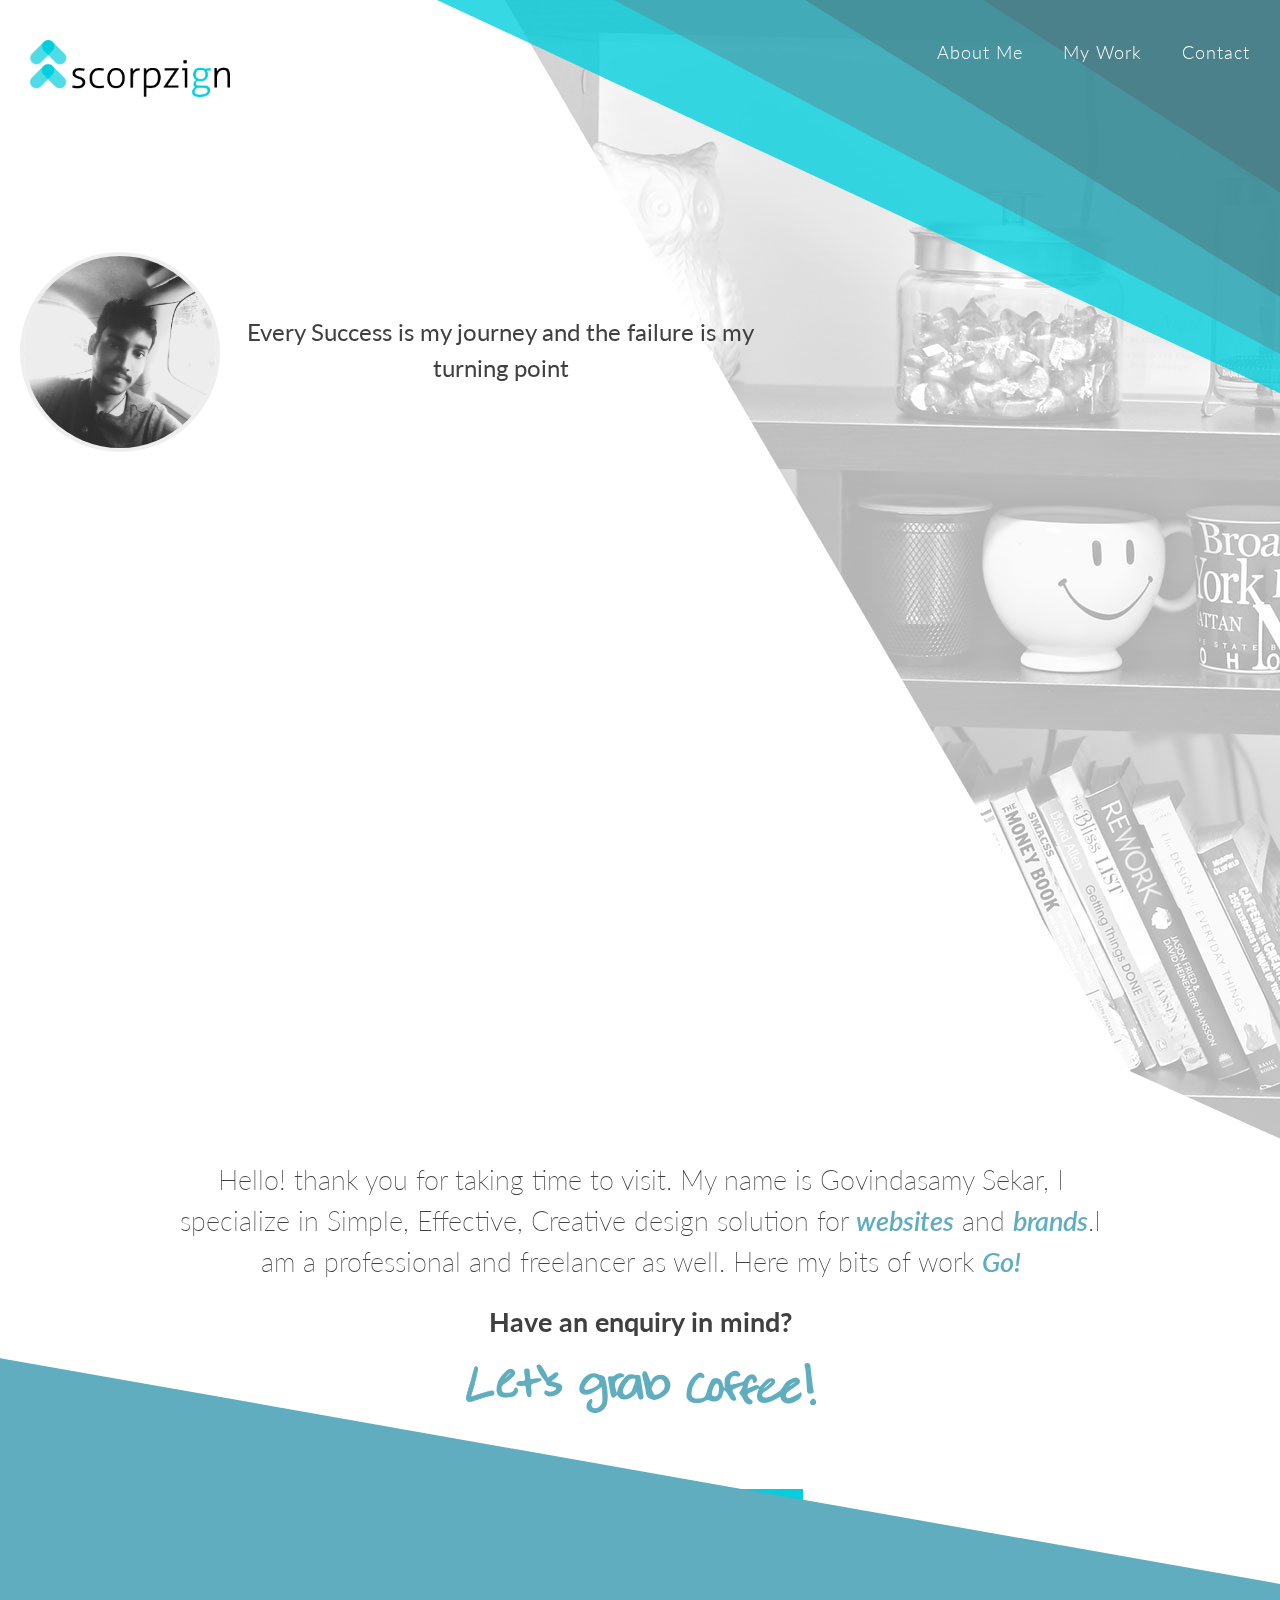
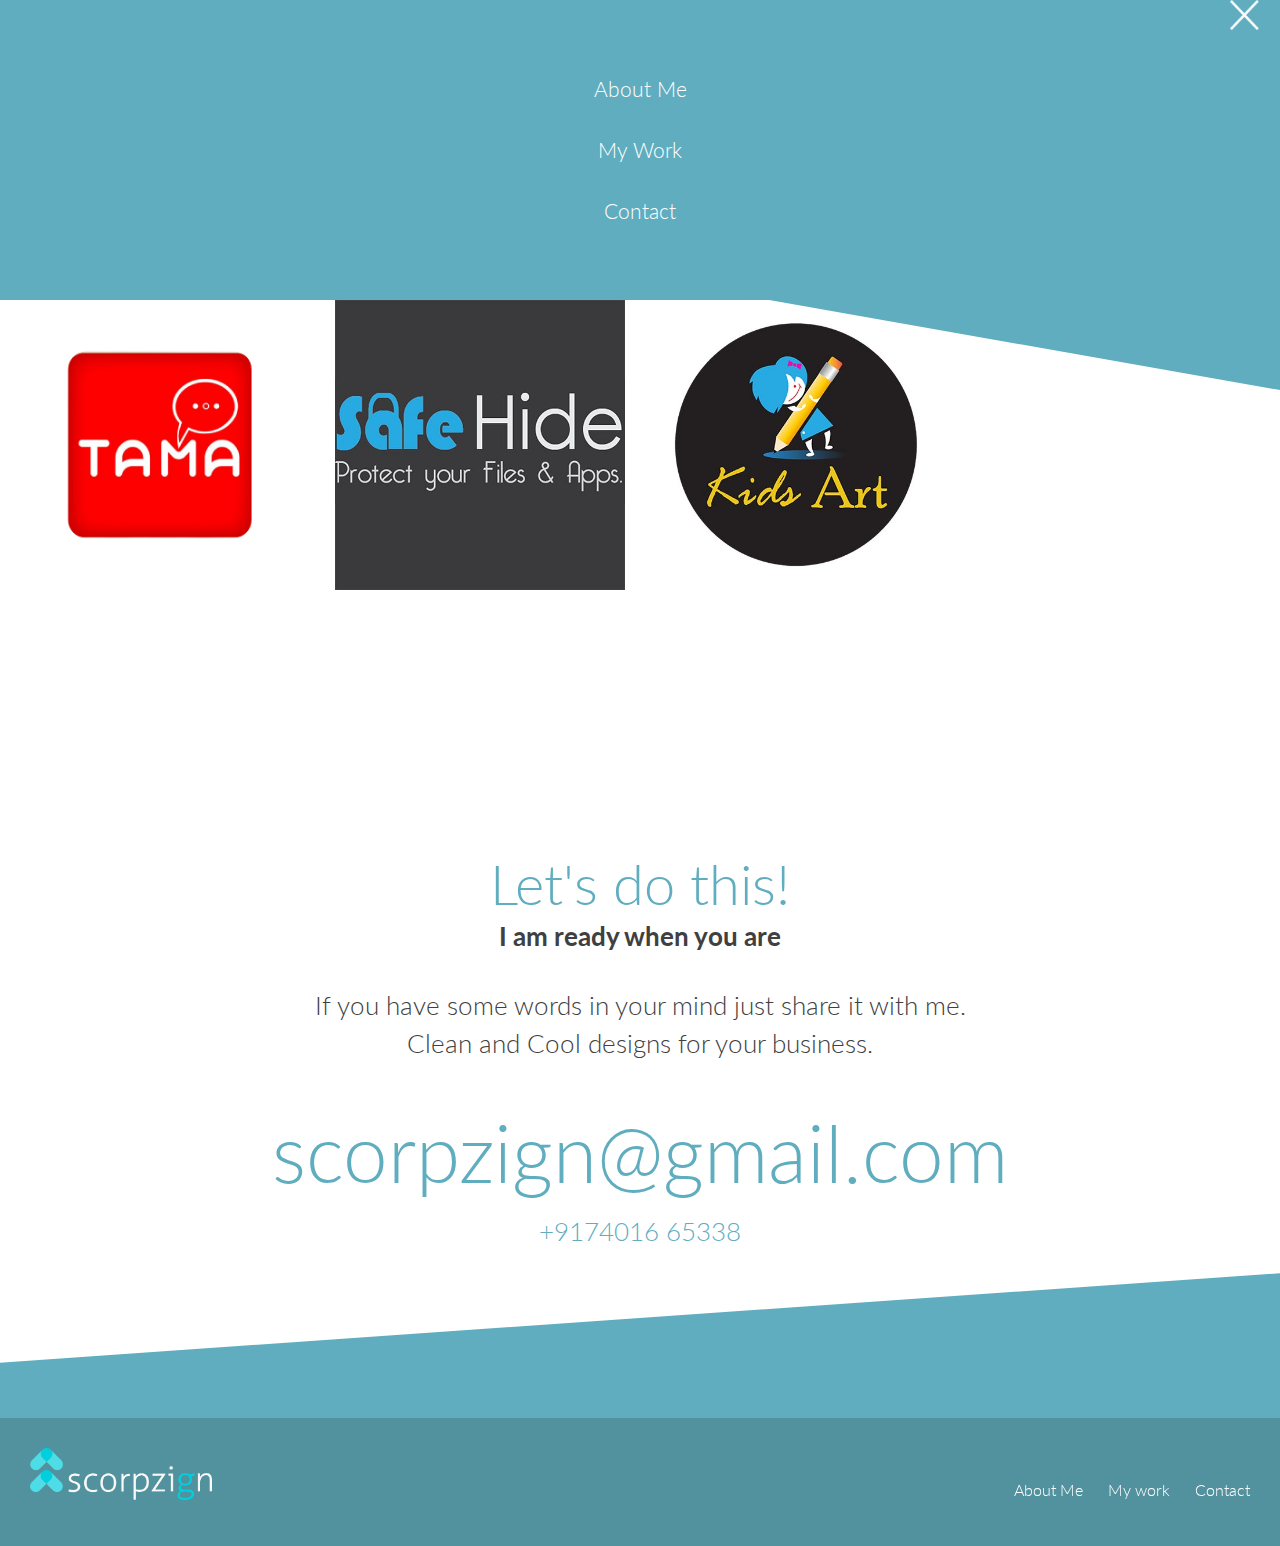
==== commit 771b16e2: "Add files via upload" ====
--- a/index.html
+++ b/index.html
@@ -1,50 +1,37 @@
 <!doctype html>
 <html lang="en">
-  
- 
-  
    <head>
-    <meta http-equiv="content-type" content="text/html;charset=utf-8" />
+      <meta http-equiv="content-type" content="text/html;charset=utf-8" />
       <meta name="viewport" content="width=device-width, initial-scale=1">
-      <link rel="icon" type="image/x-icon" href="scorp-lpgplogo-fb.png"/>
+      <link rel="icon" type="image/x-icon" href="fav.png"/>
       <title>Scorpzign - Web and Brand Designer</title>
-      
-
-    <meta name="description" content="Hello! thank you for taking time to visit. My name is Govindasamy Sekar, I specialize in Simple, Effective, Creative design solution for websites and brands.I am a professional and freelancer as well. Here my bits of work Go!">
-
-<meta name="keywords" content="dofetch, do fetch, govindasamy, govindasamy sekar,web designer in karaikal , karaikal website, ui designer, govind">
-    <meta name="author" content="govindasamy sekar">
-
-
-<meta name="revisit-after" content="1 days"/>
-<meta name="googlebot" content="ALL"/>
-<meta name="robots" content="index,follow"/>
-<meta name="rating" content="General"/>
-<meta name="language" content="English">
-<meta name="refresh" content="3">
-      
-      <link href='http://fonts.googleapis.com/css?family=Lato:400,300,700italic' rel='stylesheet' type='text/css'>		
-<link rel="stylesheet" href="stylesheets/styles.css">
-  <link rel="stylesheet" href="stylesheets/blueimp-gallery.min.css">
-     
-<link rel='stylesheet' id='style-css'  href='stylesheets/stylec1f9.css' type='text/css' media='all' />
-<link rel="stylesheet" href="stylesheets/respon.css" media='all'/>
-
-
-       <script>
-  (function(i,s,o,g,r,a,m){i['GoogleAnalyticsObject']=r;i[r]=i[r]||function(){
-  (i[r].q=i[r].q||[]).push(arguments)},i[r].l=1*new Date();a=s.createElement(o),
-  m=s.getElementsByTagName(o)[0];a.async=1;a.src=g;m.parentNode.insertBefore(a,m)
-  })(window,document,'script','https://www.google-analytics.com/analytics.js','ga');
-
-  ga('create', 'UA-76411182-1', 'auto');
-  ga('send', 'pageview');
-
-</script>
+      <meta name="description" content="Hello! thank you for taking time to visit. My name is Govindasamy Sekar, I specialize in Simple, Effective, Creative design solution for websites and brands.I am a professional and freelancer as well. Here my bits of work Go!">
+      <meta name="keywords" content="scorpzign, govindasamy, govindasamy sekar,web designer in karaikal , karaikal website, ui designer, govind">
+      <meta name="author" content="govindasamy sekar">
+      <meta name="revisit-after" content="1 days"/>
+      <meta name="googlebot" content="ALL"/>
+      <meta name="robots" content="index,follow"/>
+      <meta name="rating" content="General"/>
+      <meta name="language" content="English">
+      <meta name="refresh" content="3">
+      <link href='http://fonts.googleapis.com/css?family=Lato:400,300,700italic' rel='stylesheet' type='text/css'>
+      <link rel="stylesheet" href="stylesheets/styles.css">
+      <link rel="stylesheet" href="stylesheets/blueimp-gallery.min.css">
+      <link rel='stylesheet' id='style-css'  href='stylesheets/stylec1f9.css' type='text/css' media='all' />
+      <link rel="stylesheet" href="stylesheets/respon.css" media='all'/>
    </head>
-   
-<body class="home">
-      <div class="mobile-menu-wrapper"><a href="javascript:void(0)" class="close-menu">Close</a><a href="#about" title="About me" class="scroll">About Me</a><a href="#our-teams" title="My work" class="scroll">My Work</a><a href="#team-up" title="let's team up" class="scroll">Contact</a></div>
+   <body class="home">
+      <script>
+         (function(i,s,o,g,r,a,m){i['GoogleAnalyticsObject']=r;i[r]=i[r]||function(){
+         (i[r].q=i[r].q||[]).push(arguments)},i[r].l=1*new Date();a=s.createElement(o),
+         m=s.getElementsByTagName(o)[0];a.async=1;a.src=g;m.parentNode.insertBefore(a,m)
+         })(window,document,'script','https://www.google-analytics.com/analytics.js','ga');
+         
+         ga('create', 'UA-76411182-1', 'auto');
+         ga('send', 'pageview');
+         
+      </script>  
+      <div class="mobile-menu-wrapper"><a href="javascript:void(0)" class="close-menu">Close</a><a href="#about" title="About me" class="scroll">About Me</a><a href="#my-work" title="My work" class="scroll">My Work</a><a href="#team-up" title="let's team up" class="scroll">Contact</a></div>
       <div class="pagewrapper">
          <div class="environment-image"></div>
          <div class="header"></div>
@@ -56,14 +43,13 @@
                <div class="bar-4"></div>
             </div>
             <div class="header-top">
-               <a href="index.html" class="logo" title="dofetch"><img alt="dofetch" src="stylesheets/scorpzign-logo.png"></a>
-               <nav><a href="#about" title="About me" class="scroll">About Me</a><a href="#our-teams" title="My work" class="our-teams-btn">My Work</a><a href="#team-up" title="let's team up" class="scroll">Contact</a><a href="#" title="Main Menu" class="mobile-menu">Menu</a></nav>
+               <a href="index.html" class="logo" title="scorpzign"><img alt="scorpzign" src="stylesheets/scorpzign-logo.png"></a>
+               <nav><a href="#about" title="About me" class="scroll">About Me</a><a href="#my-work" title="My work" class="our-teams-btn">My Work</a><a href="#team-up" title="let's team up" class="scroll">Contact</a><a href="#" title="Main Menu" class="mobile-menu">Menu</a></nav>
             </div>
             <div class="intro-message-wrapper">
                <div class="intro-message">
-                 
                   <img src="stylesheets/govindasamy.png" class="govindasamy" alt="govindasamy">
-                  <h1>Every Success is my journey and the failure is my turning point</h1>
+                  <h1 class="tagline">Every Success is my journey and the failure is my turning point</h1>
                </div>
             </div>
          </div>
@@ -75,78 +61,122 @@
                <a href="#team-up" title="Let's grab coffee" class="grab-coffee">Let's grab coffee!</a>
             </div>
             <div class="bottom-page-content">
-             
-               <div class="portfolio" id="our-teams">
-
-  
- <div class="container-fluid blockback">
-   <div class="container-fluid nopadding">
-      <div class="row vc_custom_1440172847478">
-         <div class="wpb_column vc_column_container vc_col-sm-12">
-            <div class="vc_column-inner ">
-               <div class="wpb_wrapper">
-                  <div class="container">
-                     <div class="row ">
-                        <div class="wpb_column vc_column_container vc_col-sm-12">
-                           <div class="vc_column-inner ">
-                              <div class="wpb_wrapper">
-                                 <div class="main-wrapp">
-                                    <div id="filters" class="fillter-wrap">	
-                                        <button class="but activbut" data-filter="*">All </button>
-                                      	
-                                        <button class="but" data-filter=".branding">Branding </button>	
-                                        <button class="but" data-filter=".designs">Designs </button>
-                                       <button class="but" data-filter=".pencilart">Pencil Art</button>	
-                                     </div>
-                                    <div class="izotope-container home-izotope">
-                                       <div class="grid-sizer"></div>
-                                        
-                                        
-                           <!---pencil art---->         
-                                        <div class="item pencilart">  <div class="layer"> <a href="pencilart.html" class="animsition-link"></a>	  <div class="vertical-align"> <h4>pencil art</h4> <h5>view</h5> </div> </div> <img class="img-responsive img-panel" src="stylesheets/D-02.jpg" alt="pencil art" /> </div> <div class="item pencilart">  <div class="layer"> <a href="pencilart.html" class="animsition-link"></a>	  <div class="vertical-align"> <h4>pencil art</h4> <h5>view</h5> </div> </div> <img class="img-responsive img-panel" src="stylesheets/D-04.jpg" alt="pencil art" /> </div> <div class="item pencilart">  <div class="layer"> <a href="pencilart.html" class="animsition-link"></a>	  <div class="vertical-align"> <h4>pencil art</h4> <h5>view</h5> </div> </div> <img class="img-responsive img-panel" src="stylesheets/D-05.jpg" alt="pencil art" /> </div> <div class="item pencilart">  <div class="layer"> <a href="pencilart.html" class="animsition-link"></a>	  <div class="vertical-align"> <h4>pencil art</h4> <h5>view</h5> </div> </div> <img class="img-responsive img-panel" src="stylesheets/D-07.jpg" alt="pencil art" /> </div>   
-   <!---pencilart---->                   
-                                           
+               <div class="portfolio" id="my-work">
+                  <div class="container-fluid blockback">
+                     <div class="container-fluid nopadding">
+                        <div class="row vc_custom_1440172847478">
+                           <div class="wpb_column vc_column_container vc_col-sm-12">
+                              <div class="vc_column-inner ">
+                                 <div class="wpb_wrapper">
+                                    <div class="container">
+                                       <div class="row ">
+                                          <div class="wpb_column vc_column_container vc_col-sm-12">
+                                             <div class="vc_column-inner ">
+                                                <div class="wpb_wrapper">
+                                                   <div class="main-wrapp">
+                                                      <div id="filters" class="fillter-wrap">	
+                                                         <button class="but activbut" data-filter="*">All </button>
+														 <button class="but" data-filter=".pencilart">Art and Design</button>
+                                                         <button class="but" data-filter=".branding">Branding </button>	
+                                                       
+                                                      </div>
+                                                      <div class="izotope-container home-izotope">
+                                                         <div class="grid-sizer"></div>
+                                                         <!---pencil art---->         
+                                                         <div class="item pencilart">
+                                                            <div class="layer">
+                                                               <a href="pencilart-and-design.html" class="animsition-link"></a>	  
+                                                               <div class="vertical-align">
+                                                                  <h4>pencil art</h4>
+                                                                  <h5>view</h5>
+                                                               </div>
+                                                            </div>
+                                                            <img class="img-responsive img-panel" src="stylesheets/D-02.jpg" alt="pencil art" /> 
+                                                         </div>
+                                                         <div class="item pencilart">
+                                                            <div class="layer">
+                                                               <a href="pencilart-and-design.html" class="animsition-link"></a>	  
+                                                               <div class="vertical-align">
+                                                                  <h4>pencil art</h4>
+                                                                  <h5>view</h5>
+                                                               </div>
+                                                            </div>
+                                                            <img class="img-responsive img-panel" src="stylesheets/D-04.jpg" alt="pencil art" /> 
+                                                         </div>
                                                          
-                                        
-                                        
-                                        
-                                        
-                                        
-                                        
-                                        
-                                        
-                                                
-                                           <!---vector art---->         
-                                        <div class="item designs">  <div class="layer"> <a href="designs.html" class="animsition-link"></a>	  <div class="vertical-align"> <h4>Designs</h4> <h5>view</h5> </div> </div> <img class="img-responsive img-panel" src="stylesheets/background-design2.jpg" alt="art"/> </div> <div class="item designs">  <div class="layer"> <a href="designs.html" class="animsition-link"></a>	  <div class="vertical-align"> <h4>Designs</h4> <h5>view</h5> </div> </div> <img class="img-responsive img-panel" src="stylesheets/I-01.jpg" alt="art"/> </div> <div class="item designs">  <div class="layer"> <a href="designs.html" class="animsition-link"></a>	  <div class="vertical-align"> <h4>Designs</h4> <h5>view</h5> </div> </div> <img class="img-responsive img-panel" src="stylesheets/I-02.jpg" alt="art"/> </div> <div class="item designs">  <div class="layer"> <a href="designs.html" class="animsition-link"></a>	  <div class="vertical-align"> <h4>Designs</h4> <h5>view</h5> </div> </div> <img class="img-responsive img-panel" src="stylesheets/I-06.jpg" alt="art"/> </div>   
-   <!---vector---->                             
-                                     
-                                        
-                                        
-                                        
-                                        
-                                       <div class="item branding">
-                                        <div class="layer">
-                                            <a href="branding.html" class="animsition-link"></a>				
-                                            <div class="vertical-align">
-                                                <h4>brandings</h4>
-                                                <h5>view</h5>
-                                          </div> </div>
-                                      <img class="img-responsive img-panel" src="stylesheets/tama.png" alt="logo"/>
-                                        
-                                    </div>';
-                                     
-                             <!---logo---->         
-                                        <div class="item branding">  <div class="layer"> <a href="branding.html" class="animsition-link"></a>	  <div class="vertical-align"> <h4>brandings</h4> <h5>view</h5> </div> </div> <img class="img-responsive img-panel" src="stylesheets/C-02.jpg" alt="logo" /> </div> <div class="item branding">  <div class="layer"> <a href="branding.html" class="animsition-link"></a>	  <div class="vertical-align"> <h4>brandings</h4> <h5>view</h5> </div> </div> <img class="img-responsive img-panel" src="stylesheets/C-03.jpg" alt="logo" /> </div> <div class="item branding">  <div class="layer"> <a href="branding.html" class="animsition-link"></a>	  <div class="vertical-align"> <h4>brandings</h4> <h5>view</h5> </div> </div> <img class="img-responsive img-panel" src="stylesheets/C-05.jpg" alt="logo" /> </div>   
-   <!---logo---->                                          
-                                    
-                                        
-                                           
-                                           
-                                        
+														   <div class="item pencilart">
+                                                            <div class="layer">
+                                                               <a href="pencilart-and-design.html" class="animsition-link"></a>	  
+                                                               <div class="vertical-align">
+                                                                  <h4>Designs</h4>
+                                                                  <h5>view</h5>
+                                                               </div>
+                                                            </div>
+                                                            <img class="img-responsive img-panel" src="stylesheets/I-01.jpg" alt="art"/> 
+                                                         </div>
+                                                         <div class="item pencilart">
+                                                            <div class="layer">
+                                                               <a href="pencilart-and-design.html" class="animsition-link"></a>	  
+                                                               <div class="vertical-align">
+                                                                  <h4>Designs</h4>
+                                                                  <h5>view</h5>
+                                                               </div>
+                                                            </div>
+                                                            <img class="img-responsive img-panel" src="stylesheets/I-02.jpg" alt="art"/> 
+                                                         </div>
+                                                         <!---pencilart---->                   
+                                                         <!---vector art---->         
+                                                        
+                                                        
+                                                         <!---vector---->                             
+                                                         <div class="item branding">
+                                                            <div class="layer">
+                                                               <a href="branding.html" class="animsition-link"></a>				
+                                                               <div class="vertical-align">
+                                                                  <h4>brandings</h4>
+                                                                  <h5>view</h5>
+                                                               </div>
+                                                            </div>
+                                                            <img class="img-responsive img-panel" src="stylesheets/tama.png" alt="logo"/>
+                                                         </div>
+                                                         <!---logo---->         
+                                                         <div class="item branding">
+                                                            <div class="layer">
+                                                               <a href="branding.html" class="animsition-link"></a>	  
+                                                               <div class="vertical-align">
+                                                                  <h4>brandings</h4>
+                                                                  <h5>view</h5>
+                                                               </div>
+                                                            </div>
+                                                            <img class="img-responsive img-panel" src="stylesheets/C-02.jpg" alt="logo" /> 
+                                                         </div>
+                                                         <div class="item branding">
+                                                            <div class="layer">
+                                                               <a href="branding.html" class="animsition-link"></a>	  
+                                                               <div class="vertical-align">
+                                                                  <h4>brandings</h4>
+                                                                  <h5>view</h5>
+                                                               </div>
+                                                            </div>
+                                                            <img class="img-responsive img-panel" src="stylesheets/C-03.jpg" alt="logo" /> 
+                                                         </div>
+                                                         <div class="item branding">
+                                                            <div class="layer">
+                                                               <a href="branding.html" class="animsition-link"></a>	  
+                                                               <div class="vertical-align">
+                                                                  <h4>brandings</h4>
+                                                                  <h5>view</h5>
+                                                               </div>
+                                                            </div>
+                                                            <img class="img-responsive img-panel" src="stylesheets/shoutykutty.png" alt="logo" /> 
+                                                         </div>
+                                                         <!---logo---->                                          
+                                                      </div>
+                                                   </div>
+                                                </div>
+                                             </div>
+                                          </div>
                                        </div>
-                                    
-                                     
-                                     
                                     </div>
                                  </div>
                               </div>
@@ -156,62 +186,29 @@
                   </div>
                </div>
             </div>
+            <div class="lets-do-this" id="team-up">
+               <h2>Let's do this!</h2>
+               <p><strong>I am ready when you are</strong></p>
+               <p>If you have some words in your mind just share it with me. Clean and Cool designs for your business. </p>
+               <a href="mailto:dofetchcom@gmail.com" title="Let's do this">scorpzign@gmail.com</a>
+               <p style="color:#5fadbf;">+9174016 65338</p>
+            </div>
+            <div class="footer-wrapper">
+               <div class="footer-top">
+               </div>
+               <div class="footer-top-angle"></div>
+               <div class="wrapper">
+                  <a href="index.html" title="scorpzign" class="footer-logo"><img src="stylesheets/scorpzign-white.png" alt="scorpzign" width="auto" height="52"/></a>
+                  <nav><a href="#about" title="About me" class="scroll">About Me</a><a href="#our-teams" title="My work" class="our-teams-btn">My work</a><a href="#contact" title="let's team up" class="scroll">Contact</a></nav>
+               </div>
+            </div>
          </div>
       </div>
-   </div>
-</div>    
-                   
-                   
-                   
-                   
-                   
-                   
-                   
-                   
-                   
-                   
-  
-</div>
-
-                   
-            
-              
-              
-               <div class="lets-do-this" id="team-up">
-                  <h2>Let's do this!</h2>
-                  <p><strong>I am ready when you are</strong></p>
-                  <p>If you have some words in your mind just share it with me. Clean and Cool designs for your business. </p>
-                  <a href="mailto:dofetchcom@gmail.com" title="Let's do this">scorpzign@gmail.com</a>
-                  <p style="color:#5fadbf;">+9174016 65338</p>
-               </div>
-               <div class="footer-wrapper">
-                
-                <div class="footer-top">
-                   
-                  </div>
-                  <div class="footer-top-angle"></div>
-                  <div class="wrapper">
-                     <a href="index.html" title="dofetch" class="footer-logo"><img src="stylesheets/scorpzign-white.png" alt="Dofetch" width="83" height="52"/></a>
-                   
-                     <nav><a href="#about" title="About me" class="scroll">About Me</a><a href="#our-teams" title="My work" class="our-teams-btn">My work</a><a href="#contact" title="let's team up" class="scroll">Contact</a></nav>
-                  </div>
-               </div>
-            </div>
-         </div>
       </div>
-      
-<script src="stylesheets/jquery.min.js"></script>
-     <script src="stylesheets/main.js"></script><script src="stylesheets/home.js"></script>
-
-
-<script type='text/javascript' src='stylesheets/isotope.pkgd.min8f82.js?ver=4.10'></script>
-
-<script type='text/javascript' src='stylesheets/allc1f9.js?ver=4.4.2'></script>
-<script type='text/javascript' src='stylesheets/blueimp-gallery.min'></script>
-
-
-
+      <script src="stylesheets/jquery.min.js"></script>
+      <script src="stylesheets/main.js"></script><script src="stylesheets/home.js"></script>
+      <script type='text/javascript' src='stylesheets/isotope.pkgd.min8f82.js?ver=4.10'></script>
+      <script type='text/javascript' src='stylesheets/allc1f9.js?ver=4.4.2'></script>
+      <script type='text/javascript' src='stylesheets/blueimp-gallery.min'></script>
    </body>
-  
 </html>
-  
--- a/stylesheets/styles.css
+++ b/stylesheets/styles.css
@@ -1078,7 +1078,7 @@
 .intro-message-wrapper {
     width: 100%;
     max-width: 1360px;
-    padding: 420px 20px 0;
+    padding: 300px 20px 0;
     margin: 0 auto
 }
 .bottom-page {
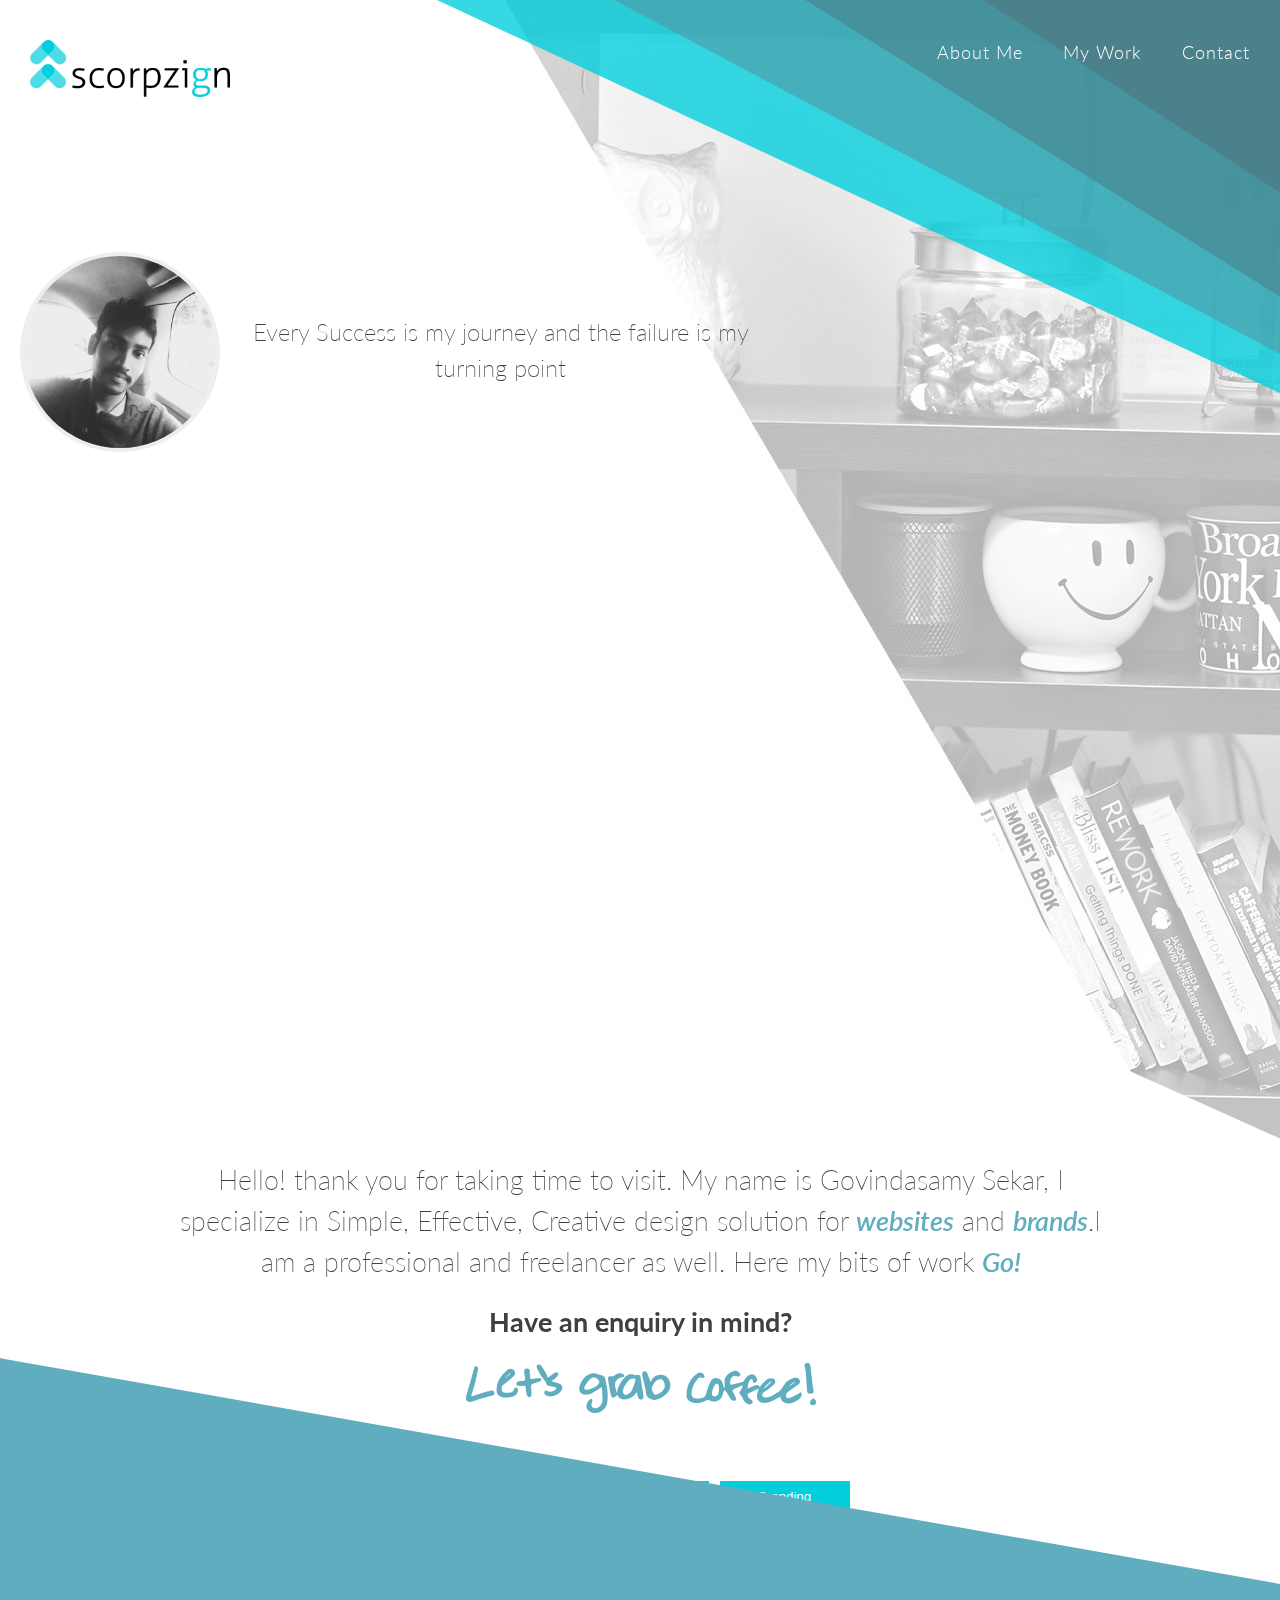
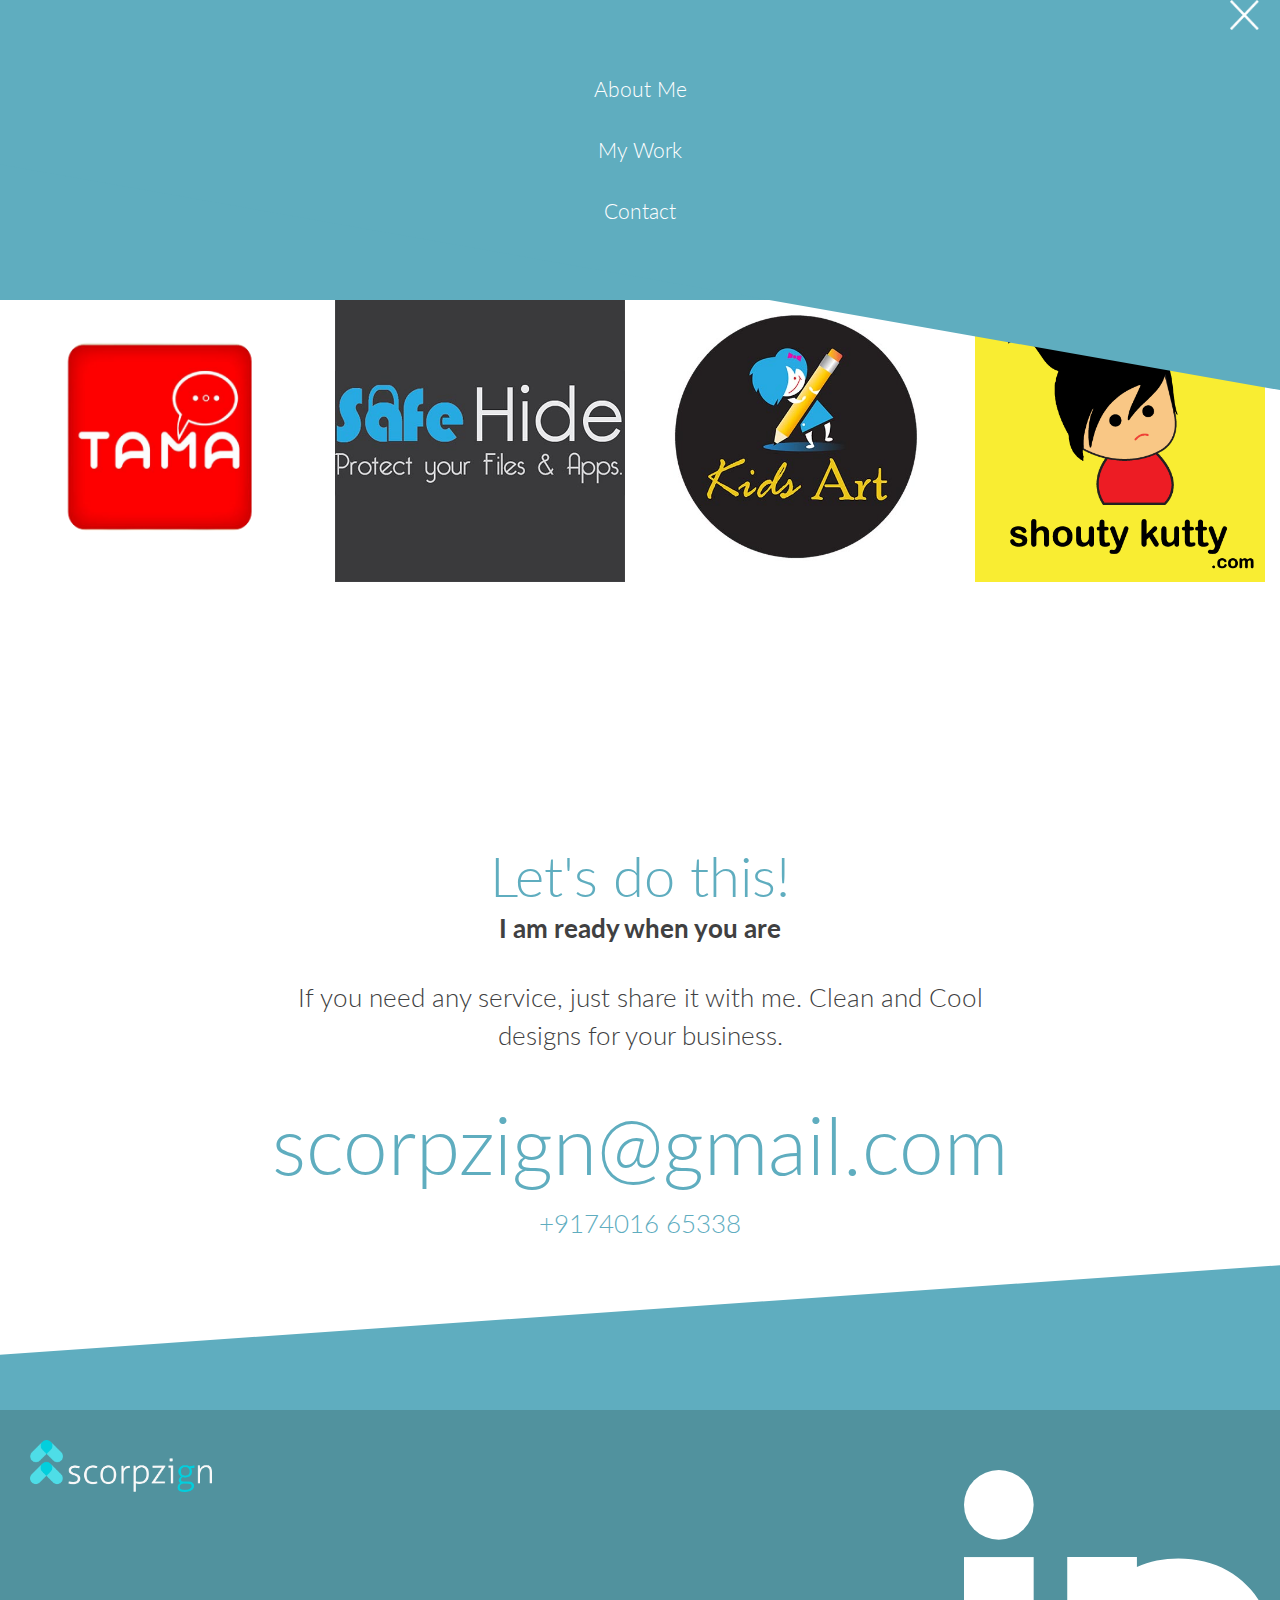
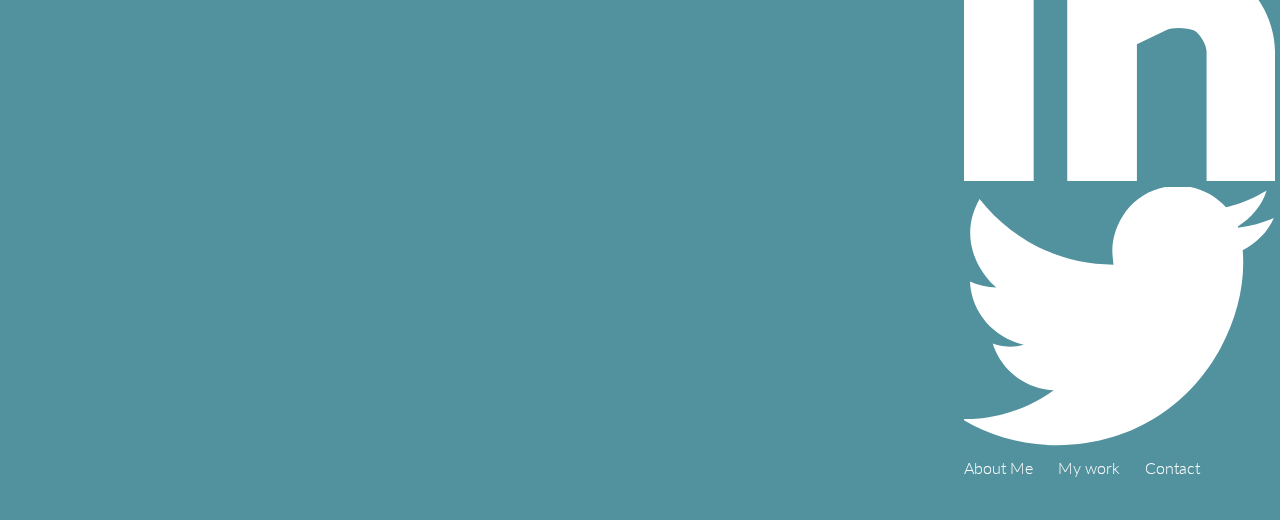
==== commit 7811804b: "Add files via upload" ====
--- a/index.html
+++ b/index.html
@@ -189,7 +189,7 @@
             <div class="lets-do-this" id="team-up">
                <h2>Let's do this!</h2>
                <p><strong>I am ready when you are</strong></p>
-               <p>If you have some words in your mind just share it with me. Clean and Cool designs for your business. </p>
+               <p>If you need any service, just share it with me. Clean and Cool designs for your business. </p>
                <a href="mailto:dofetchcom@gmail.com" title="Let's do this">scorpzign@gmail.com</a>
                <p style="color:#5fadbf;">+9174016 65338</p>
             </div>
@@ -199,7 +199,8 @@
                <div class="footer-top-angle"></div>
                <div class="wrapper">
                   <a href="index.html" title="scorpzign" class="footer-logo"><img src="stylesheets/scorpzign-white.png" alt="scorpzign" width="auto" height="52"/></a>
-                  <nav><a href="#about" title="About me" class="scroll">About Me</a><a href="#our-teams" title="My work" class="our-teams-btn">My work</a><a href="#contact" title="let's team up" class="scroll">Contact</a></nav>
+				  
+                  <nav> <a href="https://in.linkedin.com/in/govindasamysekar" target="_blank" class="social-icon"><img src="stylesheets/linkedin.svg"></a><a href="https://twitter.com/govindasamy911" arget="_blank"  class="social-icon"><img src="stylesheets/twitter.svg"></a><a href="#about" title="About me" class="scroll">About Me</a><a href="#our-teams" title="My work" class="our-teams-btn">My work</a><a href="#contact" title="let's team up" class="scroll">Contact</a></nav>
                </div>
             </div>
          </div>
--- a/stylesheets/styles.css
+++ b/stylesheets/styles.css
@@ -1,3 +1,6 @@
+
+
+
 html,
 body,
 div,
@@ -1071,7 +1074,7 @@
 }
 .intro-message h1 {
     font-size: 1.5em;
-    font-weight: normal;
+    font-weight: 200;
     color: #404041;
     margin: -26px -45px 0 0
 }
@@ -5477,7 +5480,7 @@
 .but{
    background-color: #02CEDC;
 border: medium none;
-width: 99px;
+width: 130px;
 height: 31px;
 color: #FFF;
 cursor: pointer;
@@ -5496,6 +5499,7 @@
     margin: 0 auto;
     display: block;
     width:500px;
+	border: 1px solid #F2F2f2;
 }
 .port-items{
    margin-top: -53%;
@@ -5509,7 +5513,26 @@
     
 }
 
+.portfolio .footer-wrapper {
+    
+    margin-top: 0;
+}
+.portfolio .header-wrapper {
+    padding-top: 10px;
+}
 
+.tagline{font-weight:200}
+.clearfix{content:""; float:none; clear:both;}
 
+@media screen and (max-width: 767px) {
+	.portfolio .header-wrapper {
+    
+    padding-top: 0px;
+	}
+	.port-items .pencilart{margin-bottom:20px;}
+}
+@media screen and (min-width: 768px) {
+	
+	.port-items .pencilart{margin-bottom:20px; }
+}
 
-
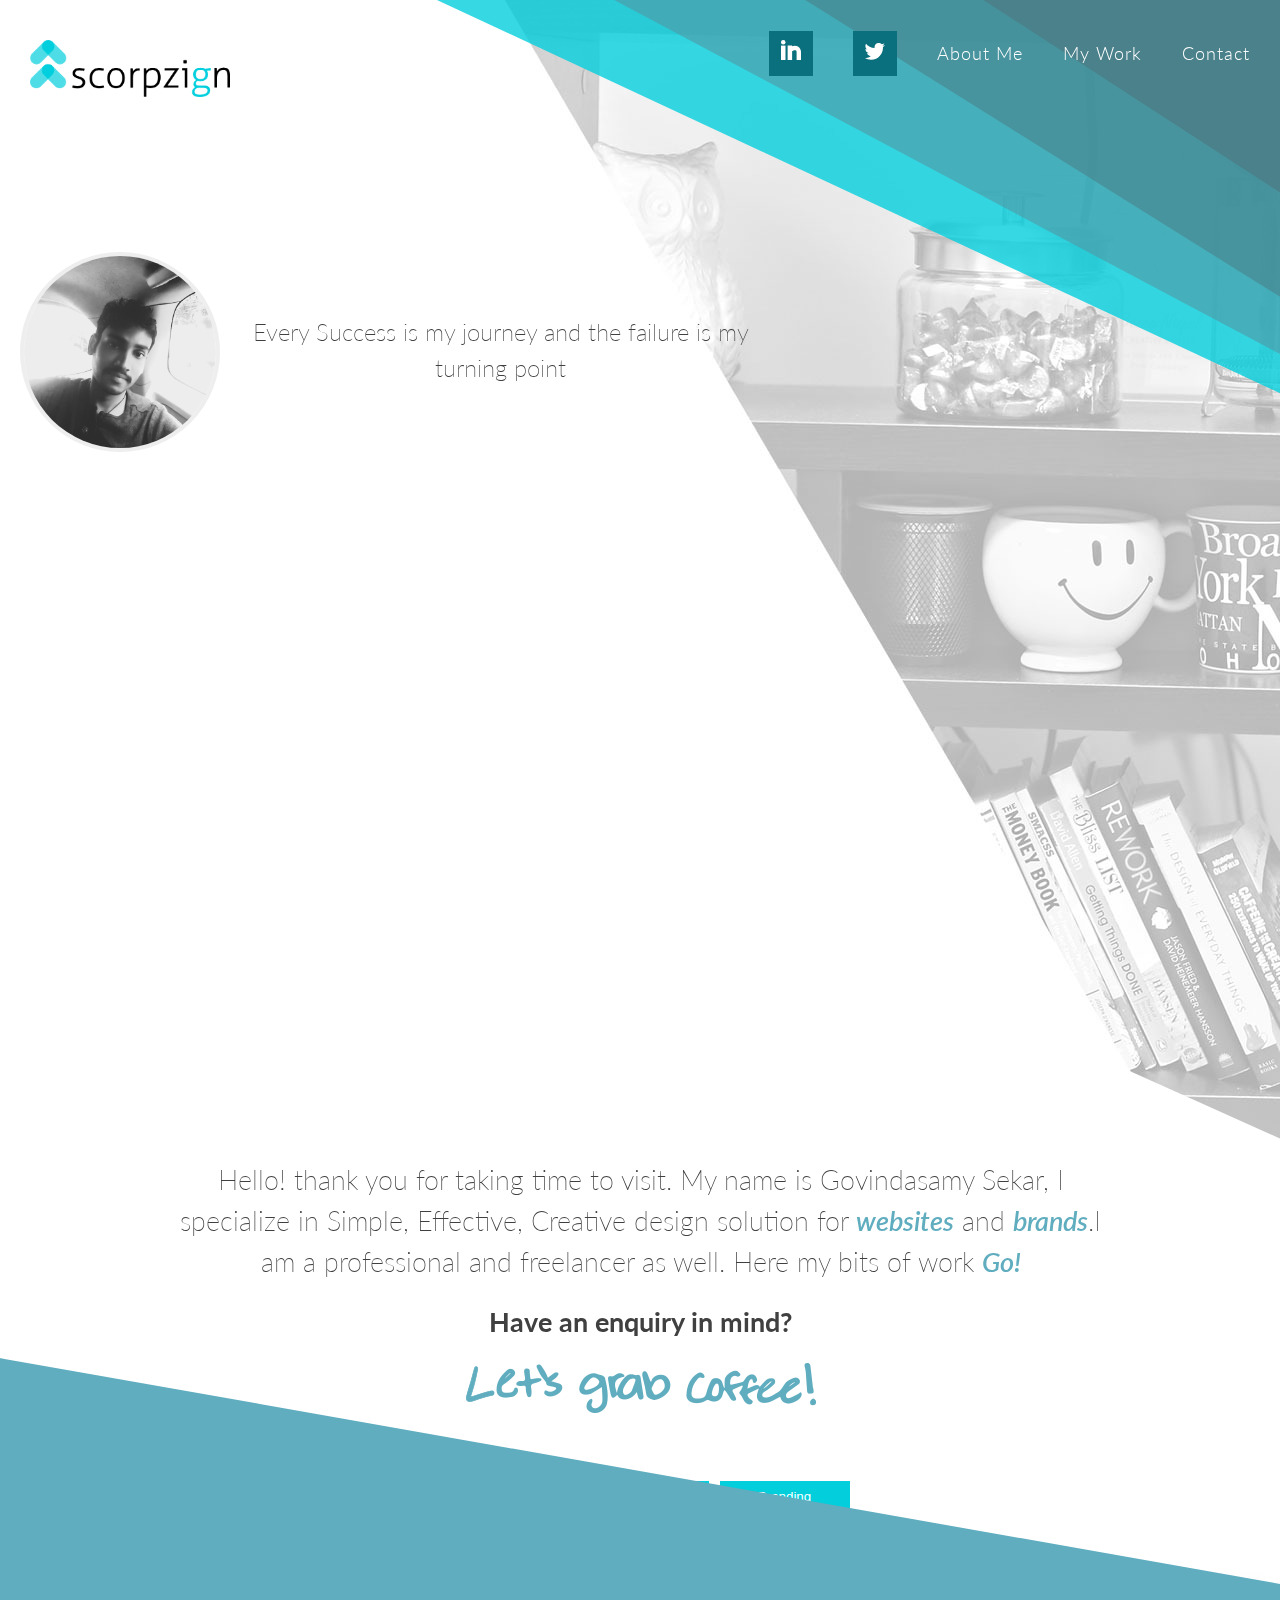
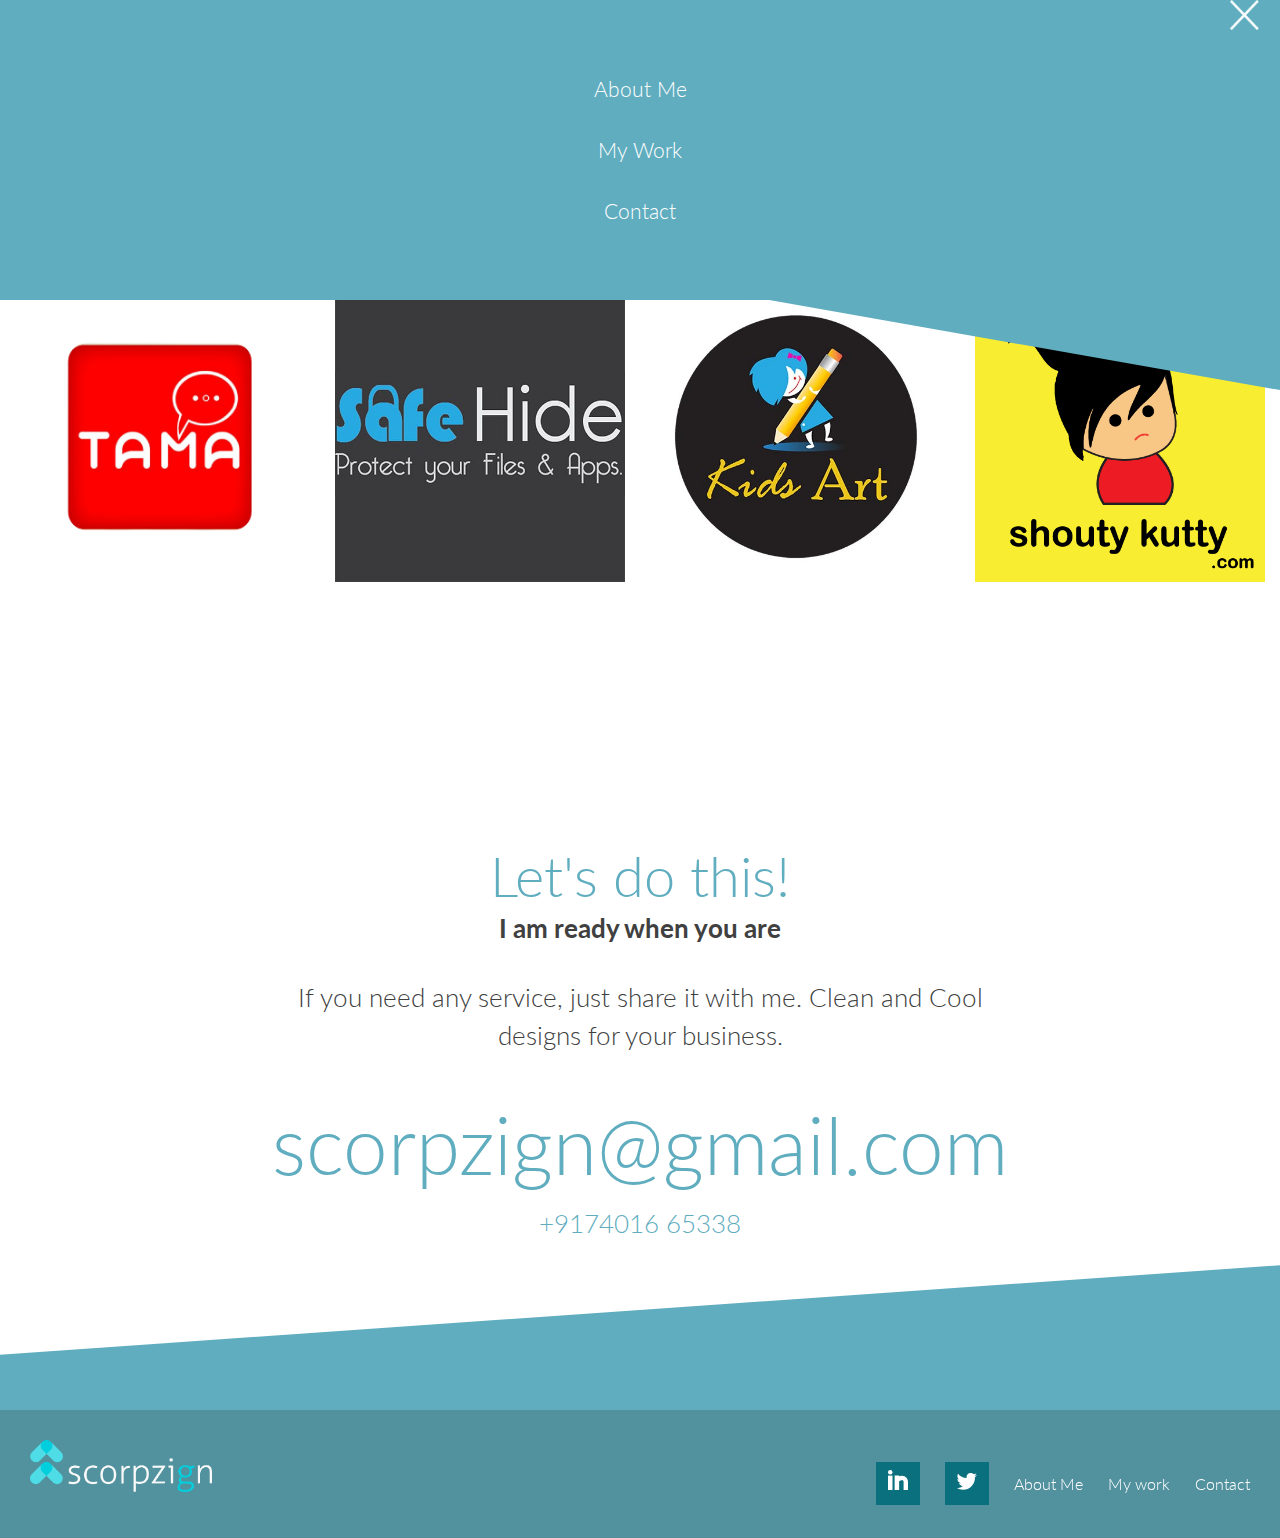
==== commit 403ecc65: "Update index.html" ====
--- a/index.html
+++ b/index.html
@@ -44,7 +44,7 @@
             </div>
             <div class="header-top">
                <a href="index.html" class="logo" title="scorpzign"><img alt="scorpzign" src="stylesheets/scorpzign-logo.png"></a>
-               <nav><a href="#about" title="About me" class="scroll">About Me</a><a href="#my-work" title="My work" class="our-teams-btn">My Work</a><a href="#team-up" title="let's team up" class="scroll">Contact</a><a href="#" title="Main Menu" class="mobile-menu">Menu</a></nav>
+               <nav><a href="https://in.linkedin.com/in/govindasamysekar" target="_blank" class="social-icon"><img src="stylesheets/linkedin.svg"></a><a href="https://twitter.com/govindasamy911" arget="_blank"  class="social-icon"><img src="stylesheets/twitter.svg"></a><a href="#about" title="About me" class="scroll">About Me</a><a href="#my-work" title="My work" class="our-teams-btn">My Work</a><a href="#team-up" title="let's team up" class="scroll">Contact</a><a href="#" title="Main Menu" class="mobile-menu">Menu</a></nav>
             </div>
             <div class="intro-message-wrapper">
                <div class="intro-message">
--- a/stylesheets/styles.css
+++ b/stylesheets/styles.css
@@ -5524,6 +5524,15 @@
 .tagline{font-weight:200}
 .clearfix{content:""; float:none; clear:both;}
 
+.social-icon img {width:20px; margin:0 auto;}
+.social-icon{background-color: #0B707D;
+	padding: 12px;}
+.social-icon:hover{background-color:#0BB1C5; }
+
+.logo-desc{text-align:center; font-weight:200; font-size:27px;}
+
+.logo-panel img{margin:0 auto; display:block}
+
 @media screen and (max-width: 767px) {
 	.portfolio .header-wrapper {
     
